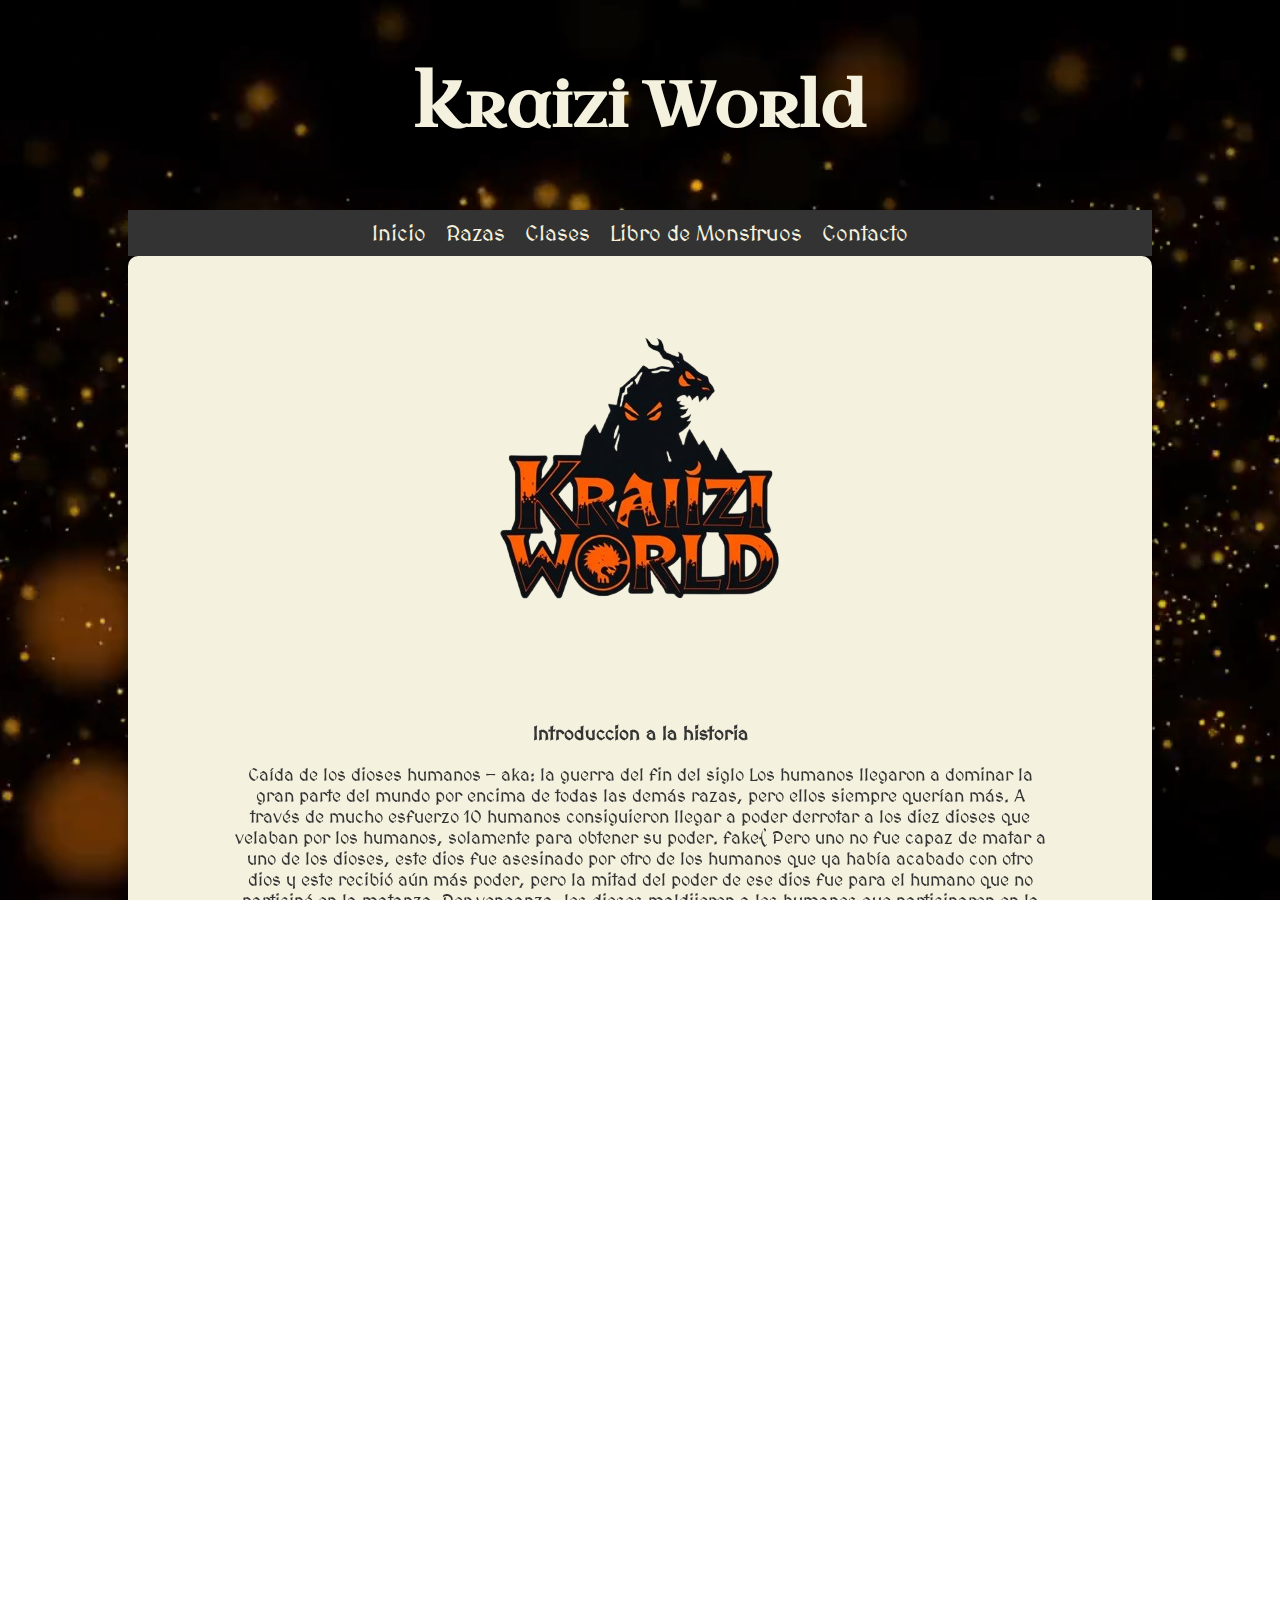
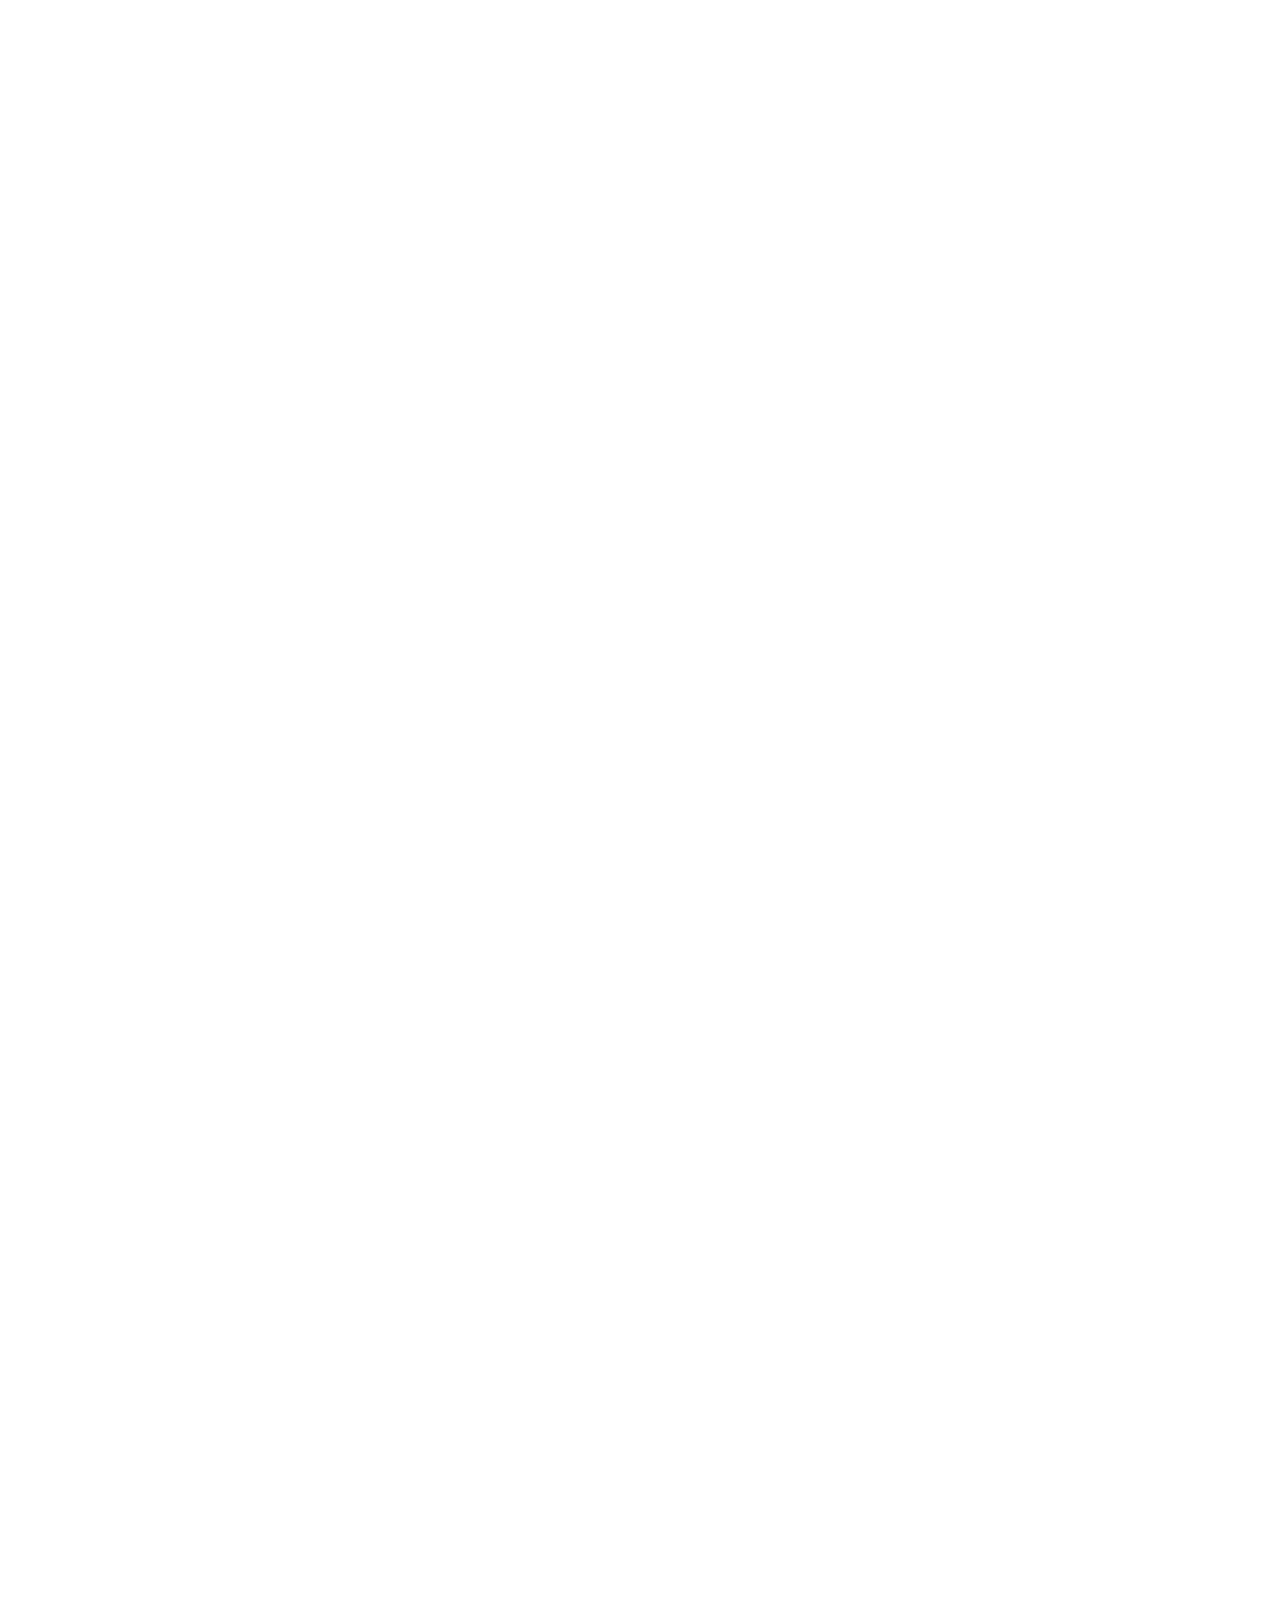
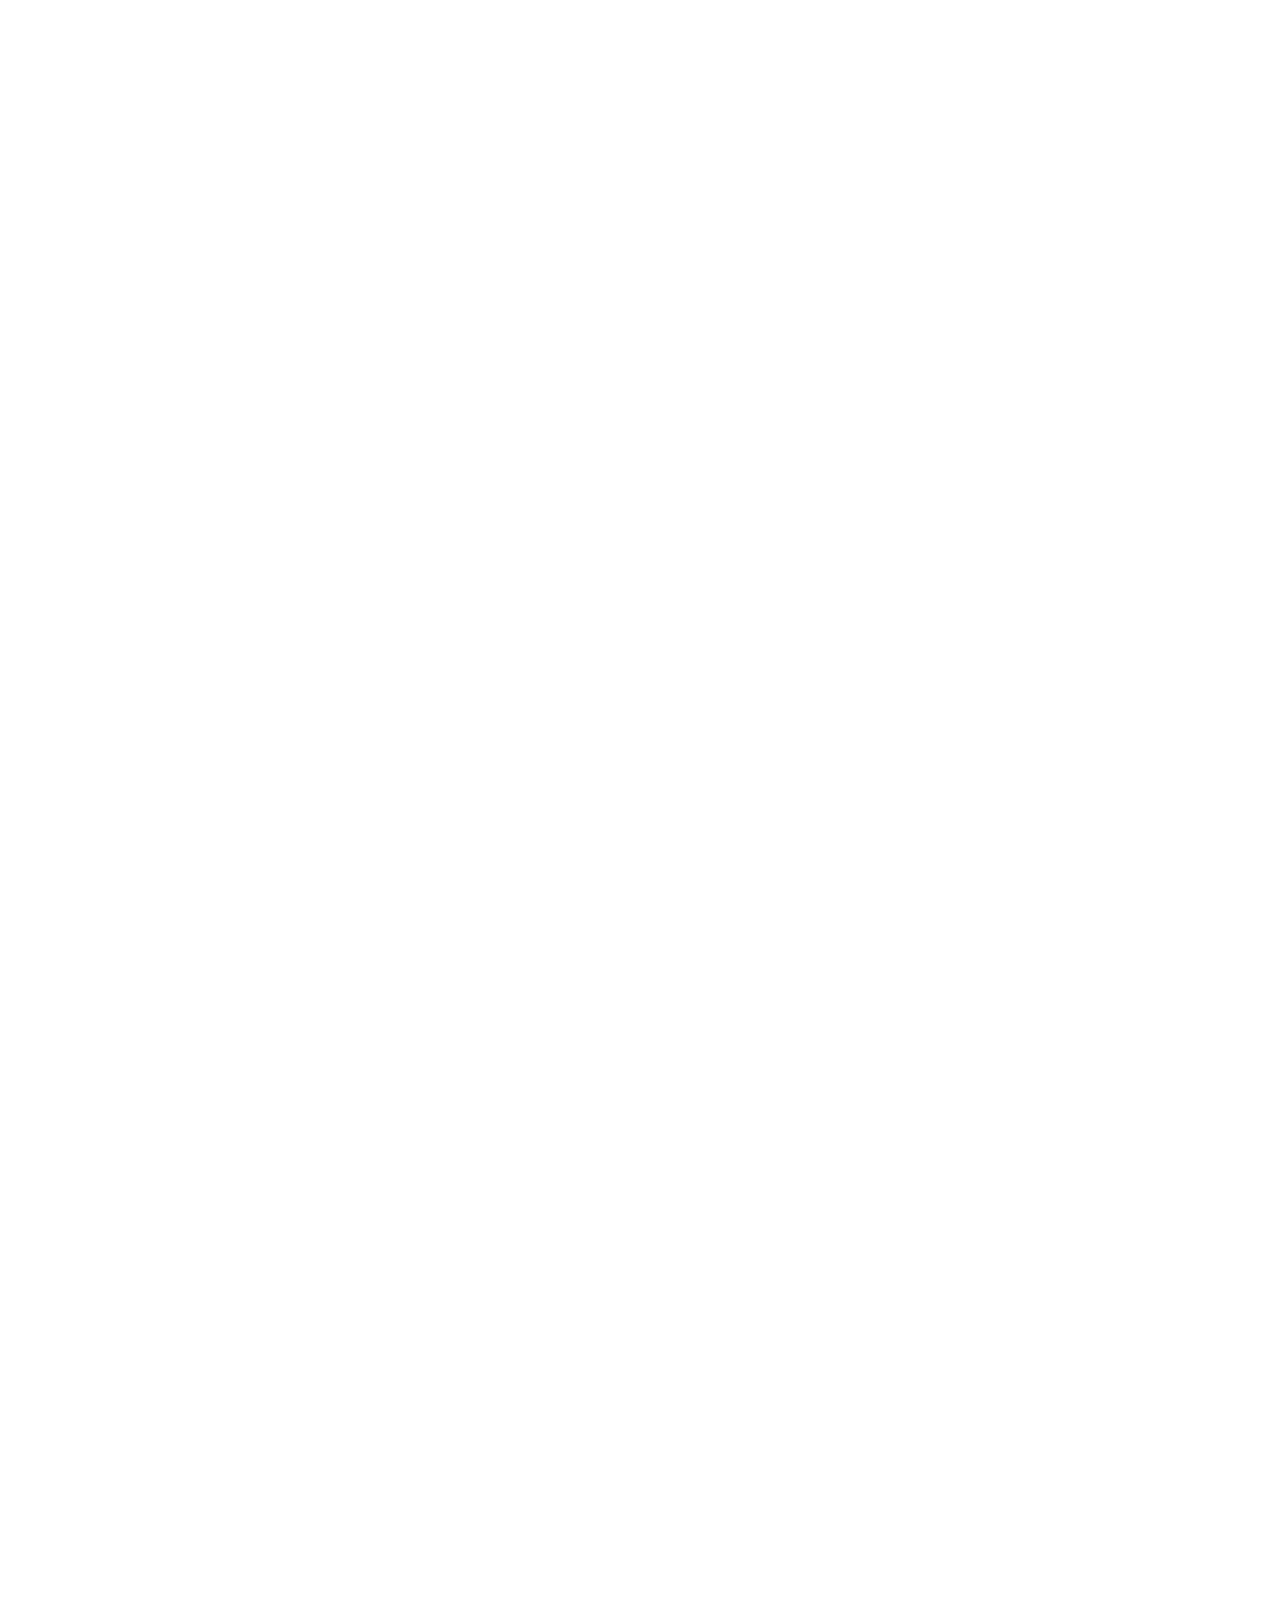
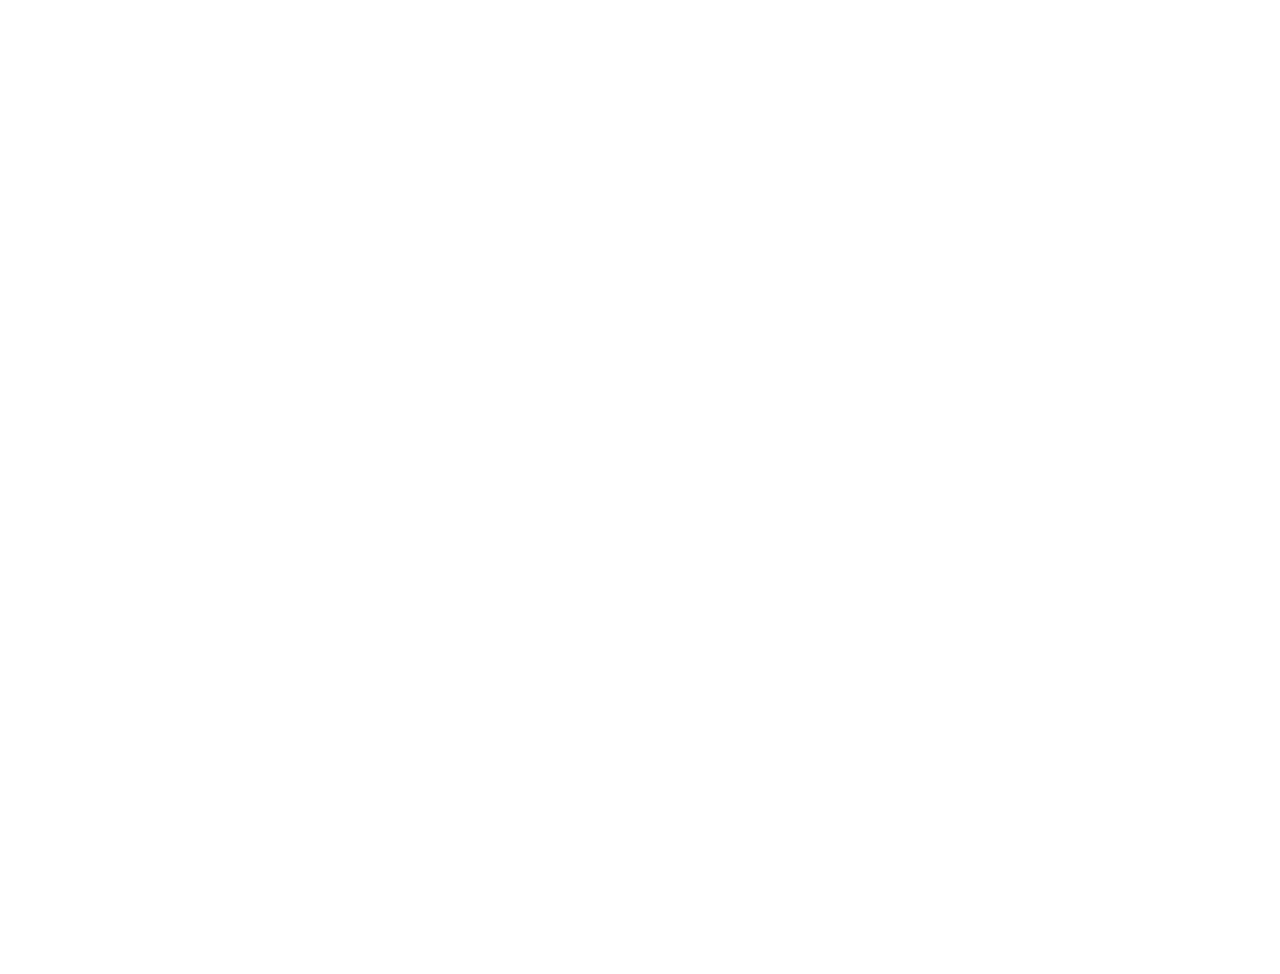
==== index.html @ e6f8fa77 "v1.0" ====
<!DOCTYPE html>
<html lang="es">

<head>
    <meta charset="UTF-8">
    <meta name="viewport" content="width=device-width, initial-scale=1.0">
    <title>Kraizi World</title>
    <link rel="preconnect" href="https://fonts.googleapis.com">
    <link rel="preconnect" href="https://fonts.gstatic.com" crossorigin>
    <link rel="stylesheet" href="styles/styles.css">
    <link rel="icon" type="image/png" href="imagenes/icono_kw.png">
    <link href="https://fonts.googleapis.com/css2?family=MedievalSharp&family=Uncial+Antiqua&display=swap"
        rel="stylesheet">
</head>

<body>
    <header>
        <h1>Kraizi World</h1>
    </header>
    <nav>
        <a href="index.html">Inicio</a>
        <a href="index.html#razas">Razas</a>
        <a href="index.html#clases">Clases</a>
        <a href="monstruos.html"> Libro de Monstruos</a>
        <a href="formulario.html">Contacto</a>
    </nav>

    <video class="background-video" autoplay muted loop>
        <source src="videos/particulas_fondo.mp4" type="video/mp4">
        Tu navegador no soporta este formato de video.
    </video>

    <main>
        <section id="introduccion">
            <img src="imagenes/kw_principal.png" alt="">
            <h3>Introduccion a la historia </h3>
            <p>Caída de los dioses humanos — aka: la guerra del fin del siglo 

                Los humanos llegaron a dominar la gran parte del mundo por encima de todas las demás razas, pero ellos siempre querían más. A través de mucho esfuerzo 10 humanos consiguieron llegar a poder derrotar a los diez dioses que velaban por los humanos, solamente para obtener su poder.
                fake{
                Pero uno no fue capaz de matar a uno de los dioses, este dios fue asesinado por otro de los humanos que ya había acabado con otro dios y este recibió aún más poder, pero la mitad del poder de ese dios fue para el humano que no participó en la matanza.
                Por venganza, los dioses maldijeron a los humanos que participaron en la matanza. Los otros dioses otorgaron la otra parte de su poder a otros seres para vengarse.(los dioses reencarnaron parte de su poder en los héroes)
                
                Desde ese momento los Héroes y los Humanos malditos quedaron destinados a encontrarse y enfrentarse entre sí.
                }
                
                En realidad los humanos llegaron a dominar gran parte del mundo gracias a la ayuda de dioses, y las demás razas para pararlos se les ocurrió debilitar a esos dioses para debilitar a los humanos. Los humanos se acabaron aprovechando de la debilidad de sus dioses para robarles su poder. Pero solo unos pocos fueron los “elegidos”(aprovechados) y la raza humana cayó poco a poco mientras peleaban entre sí por el poder de los antiguos dioses, que se reencarnaba en otro humano cuando el poseedor de este fallece. Así los poderes viajarán de humano en humano buscando a uno digno para volver a alzarse como un nuevo dios.
                
                Y los “héroes” de las otras razas son simplemente seres favorecidos por otros dioses. Por que favorecen a quien lo hacen es un misterio.
                
                
                
                Cuando los humanos gobernaban
                Existían varias academias especiales repartidas por el mundo las cuales se encargaban de formar humanos fuertes tanto física como mágicamente para que los humanos siguieran mejorando como especie. En verdad era para seguir dominando sobre las demás razas y así seguir sintiéndose superiores.</p>
             </section>
        <section id="razas">
            <h2>Razas</h2>
            <p>En Kraizi World, las razas son fundamentales para la historia y la cultura del mundo. Cada una posee
                habilidades únicas que afectan tanto sus interacciones como su relación con la magia, la tecnología y la
                naturaleza. Los Humanos se destacan por su adaptabilidad, los Enanos por su maestría en la minería, y
                los Furriles son conocidos por sus agudos sentidos. Las Ninfas están profundamente conectadas con la
                naturaleza, mientras que los Elfos dominan la magia. Los Demonios son astutos y controlan el caos,
                mientras que los Drakones tienen una gran fuerza y capacidad de volar. Los Gigantes, Medianos, Pocks y
                Krosos aportan sus propias fortalezas, ya sea por su tamaño, habilidades o destrezas tecnológicas.
                La raza que elijas influirá en tu aventura, ya que cada una tiene su propia historia, misterios y
                desafíos que explorar. En Kraizi World, no solo se trata de tus habilidades, sino también de la cultura
                y las leyendas de tu pueblo.</p>
            <img src="imagenes/razas-removebg-preview.png" alt="Razas" class="lugar-imagen">
            <div class="carousel-container">
                <div class="carousel-item">
                    <h3>Humanos</h3>
                    <p>Se adaptan a diversas situaciones.</p>
                    <button class="open-modal" data-modal="modal-humanos">Más info</button>
                </div>
                <div class="carousel-item">
                    <h3>Enanos</h3>
                    <p>Maestros de la artesanía y la minería.</p>
                    <button class="open-modal" data-modal="modal-enanos">Más info</button>
                </div>
                <div class="carousel-item">
                    <h3>Furriles (Mitad Bestia)</h3>
                    <p>Ágiles y con sentidos muy agudos.</p>
                    <button class="open-modal" data-modal="modal-furriles">Más info</button>
                </div>
                <div class="carousel-item">
                    <h3>Ninfas</h3>
                    <p>Seres conectados con la naturaleza y la magia.</p>
                    <button class="open-modal" data-modal="modal-ninfas">Más info</button>
                </div>
                <div class="carousel-item">
                    <h3>Elfos</h3>
                    <p>Elegantes y con una profunda conexión natural.</p>
                    <button class="open-modal" data-modal="modal-elfos">Más info</button>
                </div>
                <div class="carousel-item">
                    <h3>Demonios</h3>
                    <p>Poderosos y astutos, maestros del caos.</p>
                    <button class="open-modal" data-modal="modal-demonios">Más info</button>
                </div>
                <div class="carousel-item">
                    <h3>Drakones</h3>
                    <p>Seres reptilianos con una fuerza formidable.</p>
                    <button class="open-modal" data-modal="modal-drakones">Más info</button>
                </div>
                <div class="carousel-item">
                    <h3>Gigantes</h3>
                    <p>Imponentes y con fuerza sobrehumana.</p>
                    <button class="open-modal" data-modal="modal-gigantes">Más info</button>
                </div>
                <div class="carousel-item">
                    <h3>Medianos</h3>
                    <p>Pequeños pero ingeniosos y ágiles.</p>
                    <button class="open-modal" data-modal="modal-medianos">Más info</button>
                </div>
                <div class="carousel-item">
                    <h3>Pocks (Gnomos)</h3>
                    <p>Inventores curiosos y expertos en tecnología.</p>
                    <button class="open-modal" data-modal="modal-pocks">Más info</button>
                </div>
                <div class="carousel-item">
                    <h3>Krosos (Gente Piedra)</h3>
                    <p>Robustos y resistentes como la roca.</p>
                    <button class="open-modal" data-modal="modal-krosos">Más info</button>
                </div>
            </div>
        </section>

        <section id="lugares-por-descubrir">
            <h2>Lugares por Descubrir</h2>
            <p>En Kraizi World, aún hay muchos rincones por explorar. Desde tierras lejanas hasta ciudades escondidas,
                cada lugar ofrece aventuras únicas, misterios por resolver y secretos por desvelar. ¡Prepárate para
                embarcarte en una travesía inolvidable!</p>

            <div class="lugar-item">
                <div class="lugar-descripcion">
                    <h3>Bosque Encantado</h3>
                    <p>Un vasto bosque lleno de magia, donde los árboles susurran secretos y criaturas místicas rondan a
                        su alrededor. Se dice que los elfos han dejado sus huellas por todo el bosque.</p>
                    <img src="imagenes/fondoz.jpg" alt="Bosque Encantado" class="lugar-imagen">
                </div>
            </div>

            <div class="lugar-item">
                <div class="lugar-descripcion">
                    <h3>Ruinas Antiguas</h3>
                    <p>Un lugar olvidado por los siglos, pero lleno de riquezas y misterios. Las antiguas civilizaciones
                        dejaron sus legados en las ruinas, y muchos aventureros se han perdido en su interior.</p>
                    <img src="imagenes/ruinas_antiguas.jpg" alt="Ruinas Antiguas" class="lugar-imagen">
                </div>
            </div>

            <div class="lugar-item">
                <div class="lugar-descripcion">
                    <h3>Volcán de Fuego Eterno</h3>
                    <p>Un volcán activo cuya lava nunca se apaga. En su interior, se rumorea que habita una criatura
                        ancestral que controla el fuego. ¿Te atreverás a enfrentarte a ella?</p>
                    <img src="imagenes/volcan_fuego.jpg" alt="Volcán de Fuego Eterno" class="lugar-imagen">
                </div>
            </div>
        </section>

        <section id="clases">
            <h2>Clases</h2>
            <p>En Kraizi World, las clases determinan las habilidades y el estilo de combate de los aventureros. Cada
                clase ofrece un enfoque único para enfrentar los desafíos del mundo, y cada una tiene su propio camino
                hacia el poder. Los Guerreros son expertos en el combate cuerpo a cuerpo, utilizando su fuerza bruta
                para abrirse paso. Los Magos controlan los elementos, desatando poderosas hechicerías que pueden cambiar
                el curso de una batalla. Los Arqueros son conocidos por su destreza con el arco y su capacidad para
                atacar desde lejos con precisión mortal. Los Asesinos se mueven en las sombras, utilizando agilidad y
                sigilo para eliminar a sus enemigos sin ser detectados. Los Healers son sanadores por excelencia,
                capaces de restaurar la salud y proteger a sus aliados. Las clases no solo definen tus habilidades en
                combate, sino también tu rol en el mundo, con misiones y eventos que solo pueden ser experimentados por
                ciertos tipos de aventureros. En Kraizi World, la clase que elijas tendrá un impacto profundo en tu
                estilo de juego y tu historia personal.</p>
            <img src="imagenes/clases.jpg" alt="Clases" class="lugar-imagen">
            <div class="carousel-container">
                <div class="carousel-item">
                    <h3>Guerrero</h3>
                    <p>Armados para combate cercano</p>
                    <button class="open-modal" data-modal="modal-guerrero">Más info</button>
                </div>
                <div class="carousel-item">
                    <h3>Pícaro</h3>
                    <p>Maestro del sigilo y el robo</p>
                    <button class="open-modal" data-modal="modal-picaro">Más info</button>
                </div>
                <div class="carousel-item">
                    <h3>Mago Elemental</h3>
                    <p>Controla los elementos </p>
                    <button class="open-modal" data-modal="modal-mago-elemental">Más info</button>
                </div>
                <div class="carousel-item">
                    <h3>Bardo</h3>
                    <p>Usa la música para inspirar y engañar</p>
                    <button class="open-modal" data-modal="modal-bardo">Más info</button>
                </div>
                <div class="carousel-item">
                    <h3>Paladín</h3>
                    <p>Defensor de la luz y la justicia</p>
                    <button class="open-modal" data-modal="modal-paladin">Más info</button>
                </div>
                <div class="carousel-item">
                    <h3>Clérigo</h3>
                    <p>Sanador y protector </p>
                    <button class="open-modal" data-modal="modal-clerigo">Más info</button>
                </div>
                <div class="carousel-item">
                    <h3>Nigromante</h3>
                    <p>Domina la muerte y los muertos</p>
                    <button class="open-modal" data-modal="modal-necromante">Más info</button>
                </div>
            </div>
        </section>
    </main>

    <footer>
        <p>&copy; 2024 Kraizi World. Todos los derechos reservados.</p>
    </footer>

    <div class="modal" id="modal-humanos">
        <div class="modal-content">
            <span class="close">&times;</span>
            <h3 class="modal-content">Humanos</h3>
            <div class="modal-body">
                <img src="imagenes/raza_humano.png" alt="Humano ilustración" class="modal-image">
                <div class="modal-text">
                    <p>Los humanos son la más joven de las razas comunes, con una llegada tardía al mundo y una vida
                        corta en comparación con los enanos, elfos y dragones. Quizás es por su corta vida que han sido
                        rechazados por el resto de razas. O simplemente por que son una raza débil en comparación a las
                        demás. Aunque había humanos buenos, se encontraban también lo peor de los peores, por eso
                        construyeron poderosos imperios basados en la conquista y el comercio. Y las demás razas se
                        juntaron para quitarles el poder que tenían. Aún quedan vestigios de humanos resistentes,
                        quienes se aferran a sus tierras y nuevas ideas para sobrevivir.</p>
                    <p>Dejando aparte su situación, los humanos son físicamente más diversos que cualquiera de las razas
                        comunes. No hay un humano típico. Un individuo puede medir desde 5 pies hasta un poco más de 6
                        pies y pesar desde 125 a 250 libras. Los tonos de piel de los humanos varían desde casi negro a
                        un pálido muy claro, y el color de su pelo va desde el negro hasta el rubio (ondulado, rizado o
                        liso). Los varones pueden llevar barbas o bigotes de todo tipo. Al alcanzar la edad adulta, un
                        humano puede llegar a adaptarse a un estilo de vida nómada o sedentario, dependiendo de su
                        entorno y cultura. Los humanos alcanzan la madurez cerca de los 20, pero por eso mismo ellos se
                        consideran bastantes más bajos para que las demás razas sean “Legales”.</p>
                    <p>Un individuo humano quizás tenga un tatuaje en el brazo, un pendiente en la oreja o una túnica
                        bordada con hilos de oro. Aunque sus tradiciones culturales varían mucho, los humanos que han
                        llegado a conocerse o mezclarse con otras razas han adaptado perfectamente a la vida cotidiana
                        con aquellas otras razas. Quizás es lo que les permite ser tan versátiles. Suelen compartir
                        gustos similares entre ellos, además de aprender rápido de los cambios culturales y sociales.
                    </p>
                    <p>Los humanos que buscan aventuras son los más atrevidos y ambiciosos miembros de una raza de por
                        sí atrevida y ambiciosa. Buscan ganar gloria a los ojos de sus compañeros amasando poder,
                        riquezas y fama.</p>
                </div>
            </div>
        </div>
    </div>

    <div class="modal" id="modal-elfos">
        <div class="modal-content">
            <span class="close">&times;</span>
            <h3 class="modal-content">Elfos</h3>
            <div class="modal-body">
                <img src="imagenes/raza_elfo.png" alt="Humano ilustración" class="modal-image">
                <div class="modal-text">
                    <p>Con su gracia no terrenal y sus rasgos delicados, los elfos resultan perturbadoramente horrorosos
                        para las demás razas. De media son ligeramente más bajos que los medianos. Son más esqueléticos
                        que los humanos, pesando tan sólo entre 30 y 45 kilos. Los varones y las mujeres son
                        aproximadamente de la misma estatura, y las mujeres son sólo marginalmente más pesadas. Los
                        elfos no tienen vello facial, ni vello corporal. Sienten predilección por los ropajes elegantes
                        de colores apagados, y adoran la joyería simple pero preciosa. La piel de los elfos incluye
                        pieles en tonos verdosos, amarillentos y un hasta blanco azulado y ojos pequeños de oro o plata
                        líquidos.
                        Los elfos pueden vivir bastante bien hasta más de 700 años, lo que les da una amplia perspectiva
                        de los sucesos que podrían preocupar más profundamente a las razas de vidas más breves. Son más
                        proclives a mostrar un interés contenido que un verdadero entusiasmo, y son muy curiosos y
                        codiciosos. Tienden a mostrarse distantes e impávidos ante los pequeños acontecimientos. Cuando
                        persiguen un objetivo, ya sea en una misión o al aprender una nueva habilidad o arte, los elfos
                        pueden mostrarse extremadamente centrados.
                        Son lentos a la hora de hacer amigos y enemigos, y más lentos aún para olvidarlos. Responden a
                        los insultos banales con desdén y a los insultos graves con venganza. Como las ramas de un árbol
                        joven, los elfos son flexibles ante el peligro. Confían en la diplomacia y el compromiso para
                        resolver las diferencias antes de que éstas escalen en violencia. Pero no dudan en arrasar a sus
                        enemigos si lo ven necesario.
                        La mayoría de los elfos habitan en grandes ciudades ubicadas en grandes reinos que pertenecen a
                        los elfos, ellos no son ni artesanos ni agricultores ni nada de eso, se mantienen gracias a sus
                        esclavos que hacen todo por ellos.
                        Los elfos no parten de aventuras por el viaje, sino porque tienen algo que hacer ya sean
                        negociaciones, participar en alguna batalla o recuperar su honra. Ya que tienen una vida tan
                        larga, pueden disfrutar de siglos de exploración y descubrimiento, pero no les agrada. Les
                        desagrada el ritmo de la sociedad humana,así que buscan imponer su propio ritmo. Los elfos
                        también disfrutan ejercitando su pericia mágica o ganando un mayor poder mágico, y las batallas
                        en las que participan les permite hacerlo.
                    </p>
                </div>
            </div>
        </div>
    </div>

    <div class="modal" id="modal-elfos">
        <div class="modal-content">
            <span class="close">&times;</span>
            <h3 class="modal-content">Elfos</h3>
            <div class="modal-body">
                <img src="imagenes/raza_enano.jpeg" alt="Humano ilustración" class="modal-image">
                <div class="modal-text">
                    <p>Con su gracia no terrenal y sus rasgos delicados, los elfos resultan perturbadoramente horrorosos
                        para las demás razas. De media son ligeramente más bajos que los medianos. Son más esqueléticos
                        que los humanos, pesando tan sólo entre 30 y 45 kilos. Los varones y las mujeres son
                        aproximadamente de la misma estatura, y las mujeres son sólo marginalmente más pesadas. Los
                        elfos no tienen vello facial, ni vello corporal. Sienten predilección por los ropajes elegantes
                        de colores apagados, y adoran la joyería simple pero preciosa. La piel de los elfos incluye
                        pieles en tonos verdosos, amarillentos y un hasta blanco azulado y ojos pequeños de oro o plata
                        líquidos.
                        Los elfos pueden vivir bastante bien hasta más de 700 años, lo que les da una amplia perspectiva
                        de los sucesos que podrían preocupar más profundamente a las razas de vidas más breves. Son más
                        proclives a mostrar un interés contenido que un verdadero entusiasmo, y son muy curiosos y
                        codiciosos. Tienden a mostrarse distantes e impávidos ante los pequeños acontecimientos. Cuando
                        persiguen un objetivo, ya sea en una misión o al aprender una nueva habilidad o arte, los elfos
                        pueden mostrarse extremadamente centrados.
                        Son lentos a la hora de hacer amigos y enemigos, y más lentos aún para olvidarlos. Responden a
                        los insultos banales con desdén y a los insultos graves con venganza. Como las ramas de un árbol
                        joven, los elfos son flexibles ante el peligro. Confían en la diplomacia y el compromiso para
                        resolver las diferencias antes de que éstas escalen en violencia. Pero no dudan en arrasar a sus
                        enemigos si lo ven necesario.
                        La mayoría de los elfos habitan en grandes ciudades ubicadas en grandes reinos que pertenecen a
                        los elfos, ellos no son ni artesanos ni agricultores ni nada de eso, se mantienen gracias a sus
                        esclavos que hacen todo por ellos.
                        Los elfos no parten de aventuras por el viaje, sino porque tienen algo que hacer ya sean
                        negociaciones, participar en alguna batalla o recuperar su honra. Ya que tienen una vida tan
                        larga, pueden disfrutar de siglos de exploración y descubrimiento, pero no les agrada. Les
                        desagrada el ritmo de la sociedad humana,así que buscan imponer su propio ritmo. Los elfos
                        también disfrutan ejercitando su pericia mágica o ganando un mayor poder mágico, y las batallas
                        en las que participan les permite hacerlo.
                    </p>
                </div>
            </div>
        </div>
    </div>

    <div class="modal" id="modal-enanos">
        <div class="modal-content">
            <span class="close">&times;</span>
            <h3 class="modal-content">Enanos</h3>
            <div class="modal-body">
                <img src="imagenes/raza_enano.jpeg" alt="Humano ilustración" class="modal-image">
                <div class="modal-text">
                    <p>Duros y valientes, los enanos son conocidos como hábiles guerreros, mineros y trabajadores de la
                        piedra y el metal. En este mundo la cosa cambia dado que el metal bueno, el que les gusta
                        trabajar, se obtiene del fondo del mar por lo que suelen vivir en acantilados cerca de playas.
                        Miden menos de un metro y medio, y son tan anchos y compactos que pueden pesar tanto o más que
                        un humano más de tamaño medio. Su coraje y resistencia también igualan fácilmente a cualquiera
                        de las razas más altas.
                        El color de piel de los enanos va desde un marrón oscuro a una tonalidad más pálida con matices
                        rojos, pero las pieles más comunes son de marrón claro o de un intenso bronceado como ciertos
                        tonos de tierra. Su pelo, desgastado y largo pero en estilos simples, suele ser negro, gris o
                        marrón, aunque los enanos más pálidos son frecuentemente pelirrojos. Los enanos masculinos
                        valoran mucho sus barbas y prestan mucha atención a sus cuidados.
                        Los enanos pueden vivir durante más de 400 años, pero maduran al mismo tiempo que los humanos y
                        no son considerados jóvenes hasta que alcanzan los 50 años. De media, viven unos 350 años, por
                        lo que los enanos más ancianos a menudo recuerdan un mundo muy diferente. Esta longevidad les
                        garantiza una perspectiva de la que las razas con menos esperanza de vida como los humanos y los
                        medianos carecen.
                        Respetan las tradiciones de sus clanes, siguiendo su linaje hasta la fundación de sus más
                        antiguas fortalezas en la juventud del mundo, y sin abandonarlas. Parte de esas tradiciones es
                        la devoción a los dioses enanos, quienes defienden los ideales enanos de sus labores
                        industriales, su habilidad en batalla y su devoción por la forja. Los individuos enanos poseen
                        determinación y lealtad, son fieles a su palabra y decisivos en la acción, algunas veces hasta
                        el punto de la terquedad. Muchos enanos tienen un fuerte sentido de la justicia, y tardan en
                        olvidar los males que han sufrido. Un mal hecho a un enano, es un mal hecho a todo su clan, así
                        que lo que empieza como la cacería de un enano en busca de venganza, puede convertirse en la de
                        todo su clan.
                    </p>
                </div>
            </div>
        </div>
    </div>

    <div class="modal" id="modal-furriles">
        <div class="modal-content">
            <span class="close">&times;</span>
            <h3 class="modal-content">Furriles</h3>
            <div class="modal-body">
                <img src="imagenes/raza_furril.png" alt="Humano ilustración" class="modal-image">
                <div class="modal-text">
                    <p> Semi-Bestias, hombres bestia, animales inteligentes, animañas, cuadrúpedo a dos patas,
                        bestias-semi, gente peluda, furros, mascotas agrandadas, etc. Estos seres reciben muchos nombres
                        pero en este mundo se conocen como Furriles principalmente. Un Furril es un animal antropomorfo,
                        osea que tiene cualidades humanas. Hay tantos tipos de Furriles como animales existen, solo que
                        unos son más comunes que otros.
                        La sociedad de los Furriles se divide en los que son de pura raza y los mestizos y dentro de
                        cada uno de ellos se vuelven a dividir en carnívoros y herbívoros. Pero esta brecha entre
                        carnívoros y herbívoros es mucho más notoria entre los de pura raza que entre los mestizos. Los
                        pueblos y ciudades que gobiernan no distan mucho de la típica sociedad humana medieval. Los
                        Furriles de pura raza se les considera más nobles y por tanto no hacen trabajo físico, a menos
                        que quieran, eso es cosa de los mestizos.
                        Aun teniendo sus propios dioses es raro ver a algún Furril interesarse por ellos o en la
                        iglesia, a casi todos les gustaría ser guerreros pero no todos pueden por ser débiles. Por eso
                        muchos nobles aunque no lo necesiten, se hacen guerreros o aventureros .
                        Por las ciudades y pueblos no es raro ver a muchos animales normales por las calles o en las
                        casas como “mascotas”, tampoco es raro ver humanos haciendo de esclavos de los Furriles de pura
                        raza.
                        Los Furriles pueden vivir bastante más que los animales comunes, siendo el triple o cuádruple de
                        tiempo. Lo que les da una amplia perspectiva de la vida de sus compañeros menos inteligentes de
                        vidas más breves. Son más proclives a mostrar interés que entusiasmo, y es más probable que sean
                        curiosos que codiciosos.
                        Cuando persiguen un objetivo, ya sea ir de aventuras, en una misión o al aprender una nueva
                        habilidad o arte, los Furriles pueden mostrarse centrados e incansables. Son rápidos a la hora
                        de hacer amigos y enemigos, pero más lentos aún para olvidarlos.
                        Responden a los insultos banales con desdén y a los insultos graves con venganza. No son nada
                        flexibles ante el peligro, sus soluciones suelen ser violentas. Su contacto con los extranjeros
                        es normalmente limitado, aunque unos cuantos Furriles se ganan la vida comerciando objetos
                        artesanales a cambio de metales preciosos.
                        Los Furriles parten de aventuras por su ansía viajera , les desagradaba el ritmo de la sociedad
                        humana, aunque la suya es bastante parecida, ninguno te admitirá que se parezcan, así que buscan
                        profesiones que les permitan viajar libremente e imponer su
                    </p>
                </div>
            </div>
        </div>
    </div>

    <div class="modal" id="modal-ninfas">
        <div class="modal-content">
            <span class="close">&times;</span>
            <h3 class="modal-content">Ninfas</h3>
            <div class="modal-body">
                <img src="imagenes/raza_ninfa.png" alt="Humano ilustración" class="modal-image">
                <div class="modal-text">
                    <p>Dríades, Ondinas, Napeas, Lampades, Nefeles y Asterias
                        <br>
                        Raza muy centrada en la magia y la preservación del hábitat donde viven. A pesar de la común
                        creencia de que las Ninfas son solo mujeres no es verdad, también hay hombres aunque no se dejen
                        ver mucho y la mayoría tienen rasgos bastante femeninos.
                        Cultura e historia de las ninfas aún por definir.
                    </p>
                </div>
            </div>
        </div>
    </div>

    <div class="modal" id="modal-demonios">
        <div class="modal-content">
            <span class="close">&times;</span>
            <h3 class="modal-content">Demonios</h3>
            <div class="modal-body">
                <img src="imagenes/raza_demonio.png" alt="Humano ilustración" class="modal-image">
                <div class="modal-text">
                    <p>Los demonios derivan de linajes humanos y en el sentido más amplio posible, la mayoría aún
                        parecen humanos. Sin embargo, su herencia infernal ha dejado una clara huella en su apariencia.
                        Los demonios poseen grandes rasgos que marcan su linaje, algunos tienen cuernos que toman
                        cualquier variedad de formas, otros tienen colas, fuego por alguna parte del cuerpo, tentáculos,
                        articulaciones de más o de menos, etc. La mayoria tienen dientes caninos afiladamente
                        puntiagudos, y sus ojos son de colores sólidos (negro, rojo, blanco, plateado o dorado) sin
                        pupila o esclerótica. Sus tonos de piel cubren el rango completo de todos los colores
                        existentes.
                        Los demonios viven bajo tierra, en su mayoría en ciudades o pueblos grandes dentro de grandes
                        cuevas, en donde crecen para convertirse en soldados o trabajadores del Rey demonio. En
                        ocasiones viven entre otras minorías en enclaves en los que son tratados con más respeto.
                        No confían rápidamente en cualquiera que no sea un demonio y a veces tampoco de otros demonios,
                        pero cuando los compañeros de un demonio demuestran que confían en él o ella, el demonio aprende
                        a extender la misma confianza en ellos. Y una vez un demonio otorga su lealtad a alguien, el
                        demonio será un amigo firme de por vida.
                        La gente tiende a ser paranoica con los demonios, asumiendo que su linaje infernal ha dejado
                        huella en su personalidad y moralidad, no solo en su apariencia. Los tenderos no quitan ojo de
                        sus pertenencias cuando los demonios entran en sus establecimientos, la guardia de las ciudades,
                        que dejan entrar a demonios, podría seguir a un demonio durante un buen rato, y los charlatanes
                        culpan a los demonios de los sucesos extraños. La realidad, sin embargo, es que el linaje
                        demonio no afecta su personalidad en ningún grado. Años de tratar con la desconfianza han dejado
                        su marca en muchos demonios, estos responden de diferentes maneras. Algunos escogen avivar el
                        estereotipo malvado, pero otros son virtuosos. Algunos simplemente están muy atentos a cómo la
                        gente responde ante ellos. Tras soportar esta desconfianza durante toda su juventud, un demonio
                        a menudo desarrolla la habilidad de vencer los prejuicios a través del encanto o la
                        intimidación.
                    </p>
                </div>
            </div>
        </div>
    </div>

    <div class="modal" id="modal-drakones">
        <div class="modal-content">
            <span class="close">&times;</span>
            <h3 class="modal-content">Drakones</h3>
            <div class="modal-body">
                <img src="imagenes/raza_drakon.png" alt="Humano ilustración" class="modal-image">
                <div class="modal-text">
                    <p>Los drakones se parecen mucho a los dragones, pero estos permanecen erectos en forma humanoide y
                        carecen de alas o cola. El primer drakon tenía escamas de vibrantes tonos del color de su
                        pariente dragón, pero generaciones de mezcla han creado una amalgama de colores, que también
                        representa el color del humo, fuego o líquido que son capaces de exhalar por la boca. Son altos
                        y su constitución es fuerte, a menudo cerca de los 6 pies y medio y pesando 300 libras o más.
                        Sus manos y pies son fuertes, parecidas a garras con tres dedos y un pulgar en cada una. La
                        sangre de un tipo particular de dragón corre fuertemente a través de algunos clanes de drakones.
                        Estos drakones a menudo presumen de escamas de un color más cercano al de su dragón ancestro:
                        Azul, rojo, verde, blanco, negro, oro, plata, bronce, latón, o cobre.
                        Para cualquier drakon, el clan es más importante que la vida misma. Los drakones le deben
                        devoción y respeto a su clan por encima de cualquier cosa, incluso de los dioses. La conducta de
                        cada drakon refleja el honor de su clan y traer el deshonor al clan puede llevar a la expulsión
                        y el exilio. Cada drakon conoce su posición y sus obligaciones para con el clan y el honor exige
                        mantener los lazos con esa posición. Un camino continuo de auto-mejora refleja la
                        autosuficiencia de la raza entera. Los drakones valoran la habilidad y la excelencia en todo su
                        entorno. Odian fallar, y realizan esfuerzos extremos antes de darse por vencidos en algo. Un
                        drakon tiene como meta en la vida el dominio de una habilidad particular. Los miembros de otras
                        razas que compartan esa misma dedicación, encontrarán fácil ganarse el respeto de un drakon.
                        Aunque todos los drakones se esfuerzan para ser autosuficientes, reconocen que a veces la ayuda
                        es necesaria en situaciones difíciles. Pero el mejor recurso para esa ayuda es el clan, y cuando
                        el clan necesita ayuda, se gira hacia otro clan drakon antes que buscar ayuda de otras razas o
                        incluso de los dioses.
                    </p>
                </div>
            </div>
        </div>
    </div>

    <div class="modal" id="modal-gigantes">
        <div class="modal-content">
            <span class="close">&times;</span>
            <h3 class="modal-content">Gigantes</h3>
            <div class="modal-body">
                <img src="imagenes/raza_gigante.png" alt="Humano ilustración" class="modal-image">
                <div class="modal-text">
                    <p> Cuerpos grandes, robustos y fuertes. Los gigantes son una raza curtida en batalla, normalmente
                        con muchas cicatrices, que representan sus victorias, las cuales lucen con orgullo y como
                        símbolos de belleza. Su piel es de pigmentación grisácea, su pelo suele ser largo, y de tonos
                        vivos, y su ropa escasa para poder mostrar sus músculos.
                        Todos los que son guerreros, o se consideran como tal, llevan máscaras todo el tiempo como
                        símbolo de estar siempre preparado para la batalla. Sus máscaras varían según sus gustos y
                        ninguno tiene una igual, pero los que son de la misma familia suelen tener una parecida para que
                        se reconozcan sus proezas a su familia.
                        Lo más frecuente es que los gigantes vivan entre otros pueblos junto a más razas, pero sí
                        existen pueblos de solo gigantes. Muchos tienen a los gigantes como una raza violenta pero no lo
                        son como tal, simplemente les gusta pelear y resuelven así sus disputas si no se pueden hablar o
                        les resulta complicado hablarlo.
                        Aunque no son la raza más inteligente, son más que capaces de mantenerse ellos solos. Cuando se
                        asientan en un lugar es difícil echarlos, ya asentados trabajan lo mínimo para sobrevivir y
                        duermen mucho. Si es invierno y tienen comida suficiente se reproducen como conejos, Los niños
                        crecen rápido y se vuelven adultos en 10 años, teniendo edad para acudir a la batalla a los 7.
                        No se sabe bien cuánto son capaces de vivir, dado que no se sabe de ninguno que se haya muerto
                        de viejo.
                    </p>
                </div>
            </div>
        </div>
    </div>

    <div class="modal" id="modal-pocks">
        <div class="modal-content">
            <span class="close">&times;</span>
            <h3 class="modal-content">Pocks</h3>
            <div class="modal-body">
                <img src="imagenes/raza_pock.png" alt="Humano ilustración" class="modal-image">
                <div class="modal-text">
                    <p> La energía y entusiasmo de un pock por la vida brilla a través de cada pulgada de su pequeño
                        cuerpo. Sus caras bronceadas o marrones están normalmente adornadas con amplias sonrisas (bajo
                        sus prodigiosas narices), y sus ojos brillantes relucen con excitación. Sus cabellos claros
                        tienen la tendencia a proyectarse en todas direcciones, como si expresaran el interés insaciable
                        del gnomo sobre todo a su alrededor. La personalidad de un gnomo se ve muy reflejada en su
                        apariencia. La barba de un gnomo varón, en contraste con su pelo alborotado, está cortada
                        cuidadosamente pero a menudo arreglada con curiosas bifurcaciones o aseadas puntas. La ropa de
                        un gnomo, aunque normalmente confeccionada con modestos tonos terrosos, está elaboradamente
                        decorada con bordados, repujados o joyas resplandecientes.
                        Por lo que respecta a los gnomos, estar vivos es una cosa maravillosa, y exprimen cada gramo de
                        disfrute de sus tres a cinco siglos de vida. Los humanos pueden pensar en aburrirse en el
                        transcurso de una vida tan larga, pero los gnomos parecen preocuparse porque incluso todo ese
                        tiempo no es suficiente para las cosas que quieren hacer y ver. Los gnomos hablan como si no
                        pudiesen sacar los pensamientos de sus cabezas lo suficientemente rápido. Incluso cuando ofrecen
                        ideas y opiniones de una gran variedad de temas, pueden llegar a escuchar atentamente a los
                        demás, añadiendo las exclamaciones apropiadas de sorpresa y apreciaciones durante todo el rato.
                        Aunque los gnomos aman los chistes de todo tipo, particularmente los juegos de palabras y las
                        inocentadas, pueden dedicarse a las tareas más serias que se propongan. Muchos gnomos son
                        talentosos ingenieros, alquimistas, hojalateros e inventores. Están dispuestos a cometer errores
                        y a reírse de sí mismos en el proceso de perfeccionar lo que están haciendo, tomando riesgos
                        audaces (en ocasiones temerarios) y fantaseando mucho.
                        Los gnomos hacen sus hogares en tierras boscosas y con colinas. Viven bajo tierra pero toman más
                        aire fresco que los enanos caverneros, disfrutando del mundo natural y vivo de la superficie
                        siempre que pueden. Sus casas están bien ocultas tanto con construcciones ingeniosas como con
                        ilusiones sencillas. Los visitantes que son bienvenidos son rápidamente acomodados en las
                        luminosas y cálidas madrigueras. Aquellos que no son bienvenidos es raro que las encuentren,
                        para empezar. Los gnomos que se asientan en tierras de otras razas son a menudo lapidarios,
                        ingenieros, eruditos u hojalateros. Algunas familias de otras razas contratan a tutores gnomos,
                        garantizando que sus alumnos disfruten de una mezcla de aprendizaje serio y diversión
                        entusiasta. Un gnomo podría enseñar a varias generaciones de una misma familia humana durante el
                        curso de su larga vida.
                        Es raro para un pock ser hostil o malicioso a no ser que haya sufrido un gran agravio. Los
                        gnomos saben que la mayoría de las razas no comparten su sentido del humor, pero disfrutan de la
                        compañía de cualquiera tanto como disfrutan todo lo demás que ellos hacen
                    </p>
                </div>
            </div>
        </div>
    </div>

    <div class="modal" id="modal-medianos">
        <div class="modal-content">
            <span class="close">&times;</span>
            <h3 class="modal-content">Medianos</h3>
            <div class="modal-body">
                <img src="imagenes/raza_mediano.png" alt="Humano ilustración" class="modal-image">
                <div class="modal-text">
                    <p> Los medianos sobreviven en un mundo lleno de criaturas más grandes evitando ser detectados o, si
                        eso no es posible, evitando los problemas. Parecen relativamente inofensivos y por ello han
                        conseguido sobrevivir durante siglos en las sombras de los imperios y al margen de las guerras y
                        conflictos políticos. Los medianos tienden a ser rechonchos. La piel de los medianos va desde la
                        tez morena a la pálida con tonos sonrosados, y su pelo normalmente es castaño o castaño claro y
                        ondulado. Los hombres a menudo llevan largas patillas, pero es raro que lleven barba, y más aún
                        que lleven bigote. Les gusta vestir ropas simples, prácticas y cómodas, mejor si son de colores
                        brillantes. La funcionalidad de los medianos se extiende más allá de sus ropas. Se contentan con
                        necesidades básicas y placeres muy simples, y no suelen pecar de ostentación. Incluso el más
                        rico de los medianos mantiene sus tesoros bajo llave en una bodega en lugar de mostrarlos a la
                        vista de todos. Los medianos tienen un don para encontrar la solución más sencilla a un
                        problema, y tienen muy poca paciencia debatir la toma de decisiones.
                        Los medianos son una gente afable y alegre. Aprecian las bondades de la familia y la amistad
                        tanto como las comodidades y el calor del hogar, albergando muy pocos sueños de oro o gloria.
                        Incluso los aventureros medianos normalmente se aventuran al exterior por razones de comunidad,
                        amistad, ganas de viajar o simple curiosidad. Les encanta descubrir cosas nuevas, incluso las
                        más simples, algo como una comida exótica o un nuevo estilo de vestimenta. Son generosos, y no
                        tendrán ningún problema en compartir sus bienes incluso en tiempos difíciles.
                        Los medianos son expertos en encajar en comunidades humanas, enanas o furriles, consiguiendo que
                        los valoren y que sean bienvenidos. La combinación de su sigilo innato y su naturaleza modesta
                        ayuda a los medianos a evitar cualquier atención no deseada. Los medianos trabajan fácilmente
                        con otros, y son fieles a sus amigos, sean medianos o no. Pueden mostrar una ferocidad
                        excepcional cuando su comunidad, familiares o amigos están en peligro.
                        Muy raramente construyen reinos por su cuenta ni acaparan más tierras de las que necesitan sus
                        pequeños poblados. Por regla general no reconocen ningún tipo de nobleza o realeza mediana, en
                        lugar de ello, buscan el consejo de las familias más antiguas para guiarlos. Las familias
                        conservan sus tradiciones a pesar del alzamiento y la caída de los imperios. Muchos medianos
                        viven entre otras razas donde el trabajo duro y su lealtad les ofrecen abundantes recompensas y
                        comodidades. Algunas comunidades de medianos viajan como medio de vida, conduciendo vagones o
                        guiando barcazas de un lugar a otro sin mantener un hogar permanente.
                    </p>
                </div>
            </div>
        </div>
    </div>

    <div class="modal" id="modal-krosos">
        <div class="modal-content">
            <span class="close">&times;</span>
            <h3 class="modal-content">Gigantes</h3>
            <div class="modal-body">
                <img src="imagenes/raza_kroso.jpg" alt="Humano ilustración" class="modal-image">
                <div class="modal-text">
                    <p> Los krosos son seres humanoides hechos de piedras de diferentes tipos, según las piedras de las
                        que están hechos rigen su estatus social. Los krosos son tranquilos hasta que se les molesta,
                        son bastante territoriales y es raro ver que alguno deje su aldea, en algunas ocasiones se
                        conoce krosos que dejan su aldea para ver e investigar la arquitectura de otros sitios. Les
                        encanta la arquitectura y construir esculturas, muchos nobles elfos intentan contratar a krosos
                        para que le construyan una casa y así fardar de ello.
                        Los krosos nacen de forma diferente a el resto de las razas, estos no nacen de una pareja, cada
                        cierto tiempo varios krosos se reúnen junto a piedras preciosas y les trasmiten la energía que
                        han estado acumulando durante meses. Los meses anteriores a esto suelen no realizar mucha
                        actividad física, para que la energía que acumulan no se libere y la gema a la cual imbuyen su
                        energía, que será el corazón del futuro kroso, tenga suficiente energía y el niño kroso crezca
                        bien. Muchos krosos que salen de su aldea no vuelven porque cazadores los persiguen hasta
                        matarlos para vender sus corazones.
                    </p>
                </div>
            </div>
        </div>
    </div>

    <div class="modal" id="modal-guerrero">
        <div class="modal-content">
            <span class="close">&times;</span>
            <h3 class="modal-content">Guerrero</h3>
            <div class="modal-body">
                <img src="imagenes/clase_guerrero.jpg" alt="Humano ilustración" class="modal-image">
                <div class="modal-text">
                    <p>Todos los guerreros comparten un dominio magistral de las armas y armaduras, y un exhaustivo
                        conocimiento de las habilidades del combate. Además, están muy relacionados con la muerte, tanto
                        repartiéndola como mirándola fijamente, desafiantes.</p>
                    <p><strong>Equipo:</strong> Además del que obtengas por tu trasfondo, empiezas con el siguiente
                        equipo:</p>
                    <ul>
                        <li>(a) una cota de malla o (b) una armadura de cuero, un arco largo y 20 flechas;</li>
                        <li>(a) un arma marcial y un escudo o (b) dos armas marciales;</li>
                        <li>(a) una ballesta ligera y 20 virotes o (b) dos hachas de mano;</li>
                        <li>(a) un paquete de explorador de mazmorras o (b) un paquete de explorador.</li>
                    </ul>
                    <p><strong>Origen:</strong> Reglas básicas</p>
                    <p><strong>Puntos de Golpe:</strong> d10</p>
                    <p><strong>Requisitos para multiclase:</strong> Fuerza 13 o Destreza 13</p>
                </div>
            </div>
        </div>
    </div>

    <div class="modal" id="modal-picaro">
        <div class="modal-content">
            <span class="close">&times;</span>
            <h3 class="modal-content">Pícaro</h3>
            <div class="modal-body">
                <img src="imagenes/clase_picaro.jpg" alt="Humano ilustración" class="modal-image">
                <div class="modal-text">
                    <p>Los pícaros se especializan en el sigilo, el robo y la astucia. Son expertos en desactivar
                        trampas y encontrar caminos ocultos, usando su agilidad y rapidez para sortear a sus enemigos
                        sin ser detectados.</p>
                    <p><strong>Equipo:</strong> Además del que obtengas por tu trasfondo, empiezas con el siguiente
                        equipo:</p>
                    <ul>
                        <li>(a) una capa de ladrón o (b) una capucha, una daga y 20 piezas de oro;</li>
                        <li>(a) una ballesta ligera y 20 virotes o (b) una espada corta;</li>
                        <li>(a) un paquete de explorador o (b) un paquete de ladrón.</li>
                    </ul>
                    <p><strong>Origen:</strong> Reglas básicas</p>
                    <p><strong>Puntos de Golpe:</strong> d6</p>
                    <p><strong>Requisitos para multiclase:</strong> Destreza 13</p>
                </div>
            </div>
        </div>
    </div>

    <div class="modal" id="modal-mago-elemental">
        <div class="modal-content">
            <span class="close">&times;</span>
            <h3 class="modal-content">Mago Elemental</h3>
            <div class="modal-body">
                <img src="imagenes/clase_mago.jpg" alt="Humano ilustración" class="modal-image">
                <div class="modal-text">
                    <p>El Mago Elemental controla los elementos de la naturaleza: fuego, agua, aire y tierra. Su magia
                        es devastadora, capaz de alterar el entorno y crear cataclismos que arrasan con sus enemigos.
                    </p>
                    <p><strong>Equipo:</strong> Además del que obtengas por tu trasfondo, empiezas con el siguiente
                        equipo:</p>
                    <ul>
                        <li>(a) un bastón o (b) una varita mágica, un libro de hechizos;</li>
                        <li>(a) una capa de mago o (b) un sombrero de hechicero, una bolsa de componentes mágicos;</li>
                        <li>(a) un paquete de explorador o (b) un paquete de mago.</li>
                    </ul>
                    <p><strong>Origen:</strong> Reglas básicas</p>
                    <p><strong>Puntos de Golpe:</strong> d6</p>
                    <p><strong>Requisitos para multiclase:</strong> Inteligencia 13</p>
                </div>
            </div>
        </div>
    </div>

    <div class="modal" id="modal-bardo">
        <div class="modal-content">
            <span class="close">&times;</span>
            <h3 class="modal-content">Bardo</h3>
            <div class="modal-body">
                <img src="imagenes/clase_bardo.jpg" alt="Humano ilustración" class="modal-image">
                <div class="modal-text">
                    <p>Los bardos son maestros del entretenimiento, pero también expertos en manipular emociones y
                        alterar la realidad a través de la música. Pueden curar heridas o inspirar a sus aliados con sus
                        melodías.</p>
                    <p><strong>Equipo:</strong> Además del que obtengas por tu trasfondo, empiezas con el siguiente
                        equipo:</p>
                    <ul>
                        <li>(a) una lira o (b) un laúd, un libro de canciones;</li>
                        <li>(a) una espada corta o (b) una daga, un paquete de explorador;</li>
                        <li>(a) una capa de bardo o (b) un sombrero de magia.</li>
                    </ul>
                    <p><strong>Origen:</strong> Reglas básicas</p>
                    <p><strong>Puntos de Golpe:</strong> d8</p>
                    <p><strong>Requisitos para multiclase:</strong> Carisma 13</p>
                </div>
            </div>
        </div>
    </div>

    <div class="modal" id="modal-paladin">
        <div class="modal-content">
            <span class="close">&times;</span>
            <h3 class="modal-content">Paladín</h3>
            <div class="modal-body">
                <img src="imagenes/clase_paladin.jpg" alt="Humano ilustración" class="modal-image">
                <div class="modal-text">
                    <p>Los paladines son campeones de la justicia, la luz y la virtud. Defienden a los inocentes, luchan
                        contra las fuerzas oscuras y siempre siguen un código moral rígido. Su fe es su mayor poder.</p>
                    <p><strong>Equipo:</strong> Además del que obtengas por tu trasfondo, empiezas con el siguiente
                        equipo:</p>
                    <ul>
                        <li>(a) una espada larga y un escudo o (b) una maza y una armadura pesada;</li>
                        <li>(a) una ballesta ligera y 20 virotes o (b) una lanza;</li>
                        <li>(a) un paquete de explorador o (b) un paquete de paladín.</li>
                    </ul>
                    <p><strong>Origen:</strong> Reglas básicas</p>
                    <p><strong>Puntos de Golpe:</strong> d10</p>
                    <p><strong>Requisitos para multiclase:</strong> Fuerza 13 o Carisma 13</p>
                </div>
            </div>
        </div>
    </div>

    <div class="modal" id="modal-clerigo">
        <div class="modal-content">
            <span class="close">&times;</span>
            <h3 class="modal-content">Clérigo</h3>
            <div class="modal-body">
                <img src="imagenes/clase_clerigo.jpg" alt="Humano ilustración" class="modal-image">
                <div class="modal-text">
                    <p>Los clérigos son servidores de las deidades, capaces de sanar, proteger y expulsar a los
                        no-muertos. Sus poderes son divinos, otorgados por la fe y la devoción a su dios o diosa.</p>
                    <p><strong>Equipo:</strong> Además del que obtengas por tu trasfondo, empiezas con el siguiente
                        equipo:</p>
                    <ul>
                        <li>(a) un martillo de guerra y un escudo o (b) un mazo y una túnica de clérigo;</li>
                        <li>(a) un libro de oraciones o (b) una bolsa de componentes mágicos;</li>
                        <li>(a) un paquete de explorador o (b) un paquete de clérigo.</li>
                    </ul>
                    <p><strong>Origen:</strong> Reglas básicas</p>
                    <p><strong>Puntos de Golpe:</strong> d8</p>
                    <p><strong>Requisitos para multiclase:</strong> Sabiduría 13</p>
                </div>
            </div>
        </div>
    </div>

    <div class="modal" id="modal-necromante">
        <div class="modal-content">
            <span class="close">&times;</span>
            <h3 class="modal-content">Nigromante</h3>
            <div class="modal-body">
                <img src="imagenes/clase_nigromante.jpg" alt="Humano ilustración" class="modal-image">
                <div class="modal-text">
                    <p>Los nigromantes dominan las artes oscuras, manipulando la muerte y los muertos para lograr sus
                        fines. Pueden invocar esqueletos, zombies y espectros para que los sirvan, e incluso robar la
                        vida de sus enemigos.</p>
                    <p><strong>Equipo:</strong> Además del que obtengas por tu trasfondo, empiezas con el siguiente
                        equipo:</p>
                    <ul>
                        <li>(a) un bastón de poder o (b) una daga ritual, un libro de sombras;</li>
                        <li>(a) una capa de nigromante o (b) una máscara de los muertos;</li>
                        <li>(a) un paquete de explorador o (b) un paquete de necromancia.</li>
                    </ul>
                    <p><strong>Origen:</strong> Reglas básicas</p>
                    <p><strong>Puntos de Golpe:</strong> d6</p>
                    <p><strong>Requisitos para multiclase:</strong> Inteligencia 13</p>
                </div>
            </div>
        </div>
    </div>
    <script src="scripts/modal.js"></script>
</body>

</html>
---- styles/styles.css ----
/*Paleta de colores y variables de texto*/
:root {
    --naranja: #E07A5F;
    --naranja-oscuro: #c99621;
    --blanco: #F4F1DE;
    --gris: #81B29A;
    --negro: #333333;
    --hover-color: #F2CC8F;
    --nav: #e7f5e9;
    --transparente: rgba(0, 0, 0, 0);
    --fuente-principal: 'Uncial Antiqua', system-ui;
    --fuente-secundaria: 'MedievalSharp', sans-serif;
    --tamano-fuente: 1rem;
    --espacio-formulario: 15px;
    --tamano-boton: 1rem;
    --radio-checkbox-size: 20px;
}

/* Reset General */
body,
html {
    margin: 0;
    padding: 0;
    height: 100%;
    width: 100%;
    overflow-x: hidden;
    font-family: var(--fuente-secundaria), sans-serif;
}

/* Estilo de Cabecera */
header {
    color: var(--blanco);
    padding: 20px 10px;
    text-align: center;
    font-size: 2rem;
    font-family: var(--fuente-principal);
    background: var(--transparente);
}

/* Navegación */
nav {
    display: flex;
    justify-content: center;
    gap: 20px;
    font-size: large;
    background: var(--negro);
    padding: 10px 0;
    margin: 0 auto;
    width: 80%;
    position: sticky;
    top: 0;
    z-index: 10;
    flex-wrap: wrap;
}

nav a {
    color: var(--blanco);
    text-decoration: none;
    font-size: 1.2em;
}

nav a:hover {
    text-decoration: underline;
    color: var(--hover-color);
}

/* Fondo de Video */
video.background-video {
    position: fixed;
    top: 0;
    left: 0;
    width: 100vw;
    height: 100vh;
    object-fit: cover;
    z-index: -1;
}

/* Estilo del contenido principal */
main {
    position: relative;
    text-align: center;
    z-index: 1;
    background: var(--blanco);
    color: var(--negro);
    box-shadow: 0 4px 8px rgba(0, 0, 0, 0.1);
    border-radius: 10px;
    padding: 10px 0px;
    margin: 0 auto;
    width: 80%;
}

/*Estilo personalizado para el encabezado de secciones*/
section h2 {
    font-family: "Uncial Antiqua", system-ui;
    text-align: center;
    font-size: 2em;
    margin-bottom: 20px;
    background: var(--naranja);
    color: var(--blanco);
    padding: 10px;
    border-radius: 5px;
    display: inline-block;
}

p {
    font-size: large;
    padding-left: 10%;
    padding-right: 10%;
}

/* Formularios */
form {
    display: flex;
    flex-direction: column;
    gap: var(--espacio-formulario);
    padding-left: 5vw;
    padding-right: 5vw;
}

label {
    font-size: var(--tamano-fuente);
    display: flex;
    flex-direction: row;
    /* Alineación horizontal */
    align-items: center;
    /* Alinea verticalmente el checkbox o radio con el texto */
    gap: 10px;
    /* Espacio entre el checkbox/radio y el texto */
}

/* Estilos de input, select, textarea */
input,
select,
textarea {
    padding: 8px;
    font-size: var(--tamano-fuente);
    border: 1px solid #ccc;
    border-radius: 5px;
    transition: all 0.3s ease;
}

input:focus,
select:focus,
textarea:focus {
    border-color: var(--naranja);
    outline: none;
}

/* Botones */
button {
    padding: 10px;
    font-size: var(--tamano-boton);
    color: var(--blanco);
    background-color: var(--naranja);
    border: none;
    border-radius: 5px;
    cursor: pointer;
    transition: background-color 0.3s ease;
}

button:hover {
    background-color: var(--naranja-oscuro);
}

.reset-button {
    background-color: var(--gris);
}

.reset-button:hover {
    background-color: var(--naranja-oscuro);
}

/* Tooltip */
.tooltip {
    position: relative;
    display: inline-block;
    cursor: pointer;
}

.tooltip-icon {
    display: inline-block;
    width: 20px;
    height: 20px;
    background-color: white;
    color: black;
    font-weight: bold;
    text-align: center;
    line-height: 20px;
    border: 1px solid black;
    border-radius: 50%;
    font-family: Arial, sans-serif;
}

.tooltip-text {
    visibility: hidden;
    width: 200px;
    background-color: black;
    color: white;
    text-align: center;
    border-radius: 5px;
    padding: 5px;
    position: absolute;
    z-index: 1;
    opacity: 0;
    transition: opacity 0.3s;
    bottom: 100%;
    left: 50%;
    transform: translateX(-50%);
}

.tooltip-text::after {
    content: '';
    position: absolute;
    top: 100%;
    left: 50%;
    margin-left: -5px;
    border-width: 5px;
    border-style: solid;
    border-color: black transparent transparent transparent;
}

.tooltip:hover .tooltip-text {
    visibility: visible;
    opacity: 1;
}

.carousel-container {
    display: flex;
    overflow-x: auto;
    scroll-snap-type: x mandatory;
    gap: 20px;
    padding: 1% 5%;
    border: 1px solid #ccc;
    border-radius: 10px;
    background: white;
}

.carousel-item {
    flex: 0 0 auto;
    width: 200px;
    text-align: center;
    background: #f5f5f5;
    border: 1px solid #ddd;
    border-radius: 10px;
    padding: 10px;
    box-shadow: 0 2px 5px rgba(0, 0, 0, 0.1);
    transition: transform 0.3s, box-shadow 0.3s;
    scroll-snap-align: center;
}

.carousel-item:hover {
    transform: scale(1.1);
    box-shadow: 0 4px 10px rgba(0, 0, 0, 0.2);
    background-color: var(--hover-color);
}

.carousel-item img {
    max-width: 100%;
    height: 120px;
    object-fit: cover;
    border-radius: 5px;
    margin-bottom: 10px;
}

.carousel-item h3 {
    margin: 10px 0 5px;
    font-family: var(--fuente-secundaria);
    font-size: 1.2em;
}

.carousel-container::-webkit-scrollbar {
    height: 8px;
}

.carousel-container::-webkit-scrollbar-thumb {
    background: #888;
    border-radius: 10px;
}

.carousel-container::-webkit-scrollbar-thumb:hover {
    background: #555;
}

/* Estilo general del modal */
.modal {
    position: fixed;
    z-index: 9999;
    left: 0;
    top: 0;
    width: 100%;
    height: 100%;
    background-color: rgba(0, 0, 0, 0.8);
    /* Fondo oscuro translúcido */
    display: none;
    justify-content: center;
    align-items: center;
}

.modal.is-visible {
    display: flex;
}

/* Contenedor del contenido del modal */
.modal-content {
    background: linear-gradient(135deg, #fdf5e6, #f7e1c1);
    margin: auto;
    padding: 30px;
    border-radius: 15px;
    width: 80%;
    max-width: 900px;
    max-height: 90vh;
    overflow-y: auto;
    box-shadow: 0 8px 15px rgba(0, 0, 0, 0.3);
    position: relative;
    font-family: var(--fuente-secundaria);
    animation: slideDown 0.4s ease-in-out;
}

/* Animación de entrada */
@keyframes slideDown {
    from {
        transform: translateY(-50px);
        opacity: 0;
    }

    to {
        transform: translateY(0);
        opacity: 1;
    }
}

/* Estilo del título */
.modal-content h3 {
    text-align: c;
    font-size: 2rem;
    color: #5a3e1b;
    /* Tono marrón oscuro */
    text-align: center;
    margin-bottom: 20px;
    text-shadow: 1px 1px 2px rgba(0, 0, 0, 0.2);
    /* Efecto de sombra */
}

/* Cuerpo del modal */
.modal-body {
    display: flex;
    flex-direction: row;
    /* Imagen y texto lado a lado */
    gap: 20px;
    /* Espaciado entre imagen y texto */
    align-items: flex-start;
    /* Alineación superior */
}

/* Estilo de la imagen */
.modal-image {
    flex: 1;
    max-width: 40%;
    border-radius: 10px;
    box-shadow: 0 4px 6px rgba(0, 0, 0, 0.3);
    /* Sombra alrededor de la imagen */
    border: 2px solid #e5c07b;
    /* Borde suave */
}

/* Estilo del texto */
.modal-text {
    flex: 2;
    font-size: 1rem;
    line-height: 1.8;
    color: #333;
    text-align: justify;
}

/* Botón de cierre */
.close {
    color: #333;
    font-size: 1.5rem;
    font-weight: bold;
    position: absolute;
    top: 15px;
    right: 20px;
    cursor: pointer;
    transition: color 0.3s;
}

.close:hover {
    color: #e74c3c;
    /* Color rojo al pasar el cursor */
}

/* Botón para abrir el modal */
.open-modal {
    background-color: var(--gris);
    color: var(--blanco);
    padding: 10px 20px;
    font-size: 1rem;
    border: none;
    border-radius: 5px;
    cursor: pointer;
    transition: background-color 0.3s, transform 0.2s;
}

.open-modal:hover {
    background-color: var(--naranja);
    transform: scale(1.05);
}

.open-modal:active {
    transform: scale(0.95);
}

#lugares-por-descubrir {
    padding: 20px;
    text-align: center;
}

#lugares-por-descubrir h2 {
    font-size: 2.5rem;
    margin-bottom: 20px;
    font-family: var(--fuente-principal);
    text-underline-offset: var(--naranja);
}

#lugares-por-descubrir p {
    font-size: 1.2rem;
    margin-bottom: 40px;
    font-family: var(--fuente-secundaria);
}

.lugar-item {
    display: flex;
    flex-direction: column;
    align-items: center;
    margin-bottom: 30px;
}

.lugar-imagen {
    width: 100%;
    max-width: 500px;
    max-height: 500px;
    border-radius: 10px;
    margin-bottom: 10px;
}


.lugar-descripcion {
    max-width: 800px;
    margin: 0 auto;
    font-size: 1.1rem;
    font-family: var(--fuente-secundaria);
}

.lugar-descripcion h3 {
    font-size: 1.8rem;
    color: #333;
    margin-bottom: 10px;
}

.lugar-descripcion p {
    color: #666;
}

.parrafoizquierdo {
    text-align: left;
    padding-left: 10px;
}

#monstruos {
    background-image: url(../imagenes/dado_dragon.jpg);
    background-size: cover;
    background-repeat: no-repeat;
    background-position: center;
    color: var(--blanco);
}

.monster-entry {
    display: flex;
    align-items: center;
    margin: 20px 0;
    padding: 10px;
    background-color: rgba(0, 0, 0, 0.8);
    border-radius: 10px;
    box-shadow: 0 2px 5px rgba(0, 0, 0, 0.2);
}

.monster-entry img {
    width: 150px;
    height: auto;
    border-radius: 5px;
    margin-left: 10%;
}

.monster-description {
    flex: 1;
}

.monster-description h3 {
    font-family: var(--fuente-secundaria);
    font-size: xx-large;
}

/* Footer */
footer {
    font-size: 0.9em;
    color: var(--blanco);
    display: flex;
    justify-content: center;
    gap: 20px;
    background: var(--negro);
    padding: 10px 0;
    margin: 0 auto;
    width: 80%;
    /* Cambio: 80% del 100% */
    flex-wrap: wrap;
    justify-content: space-around;
}

/* Media Queries para pantallas pequeñas */
@media (max-width: 768px) {
    label {
        font-size: 0.9rem;
    }

    button {
        font-size: 0.9rem;
    }

    .tooltip-text {
        width: 150px;
    }
}

@media (max-width: 480px) {
    header {
        font-size: 1.5rem;
    }

    button {
        font-size: 0.8rem;
        padding: 8px;
    }

    .tooltip-text {
        width: 120px;
    }
}
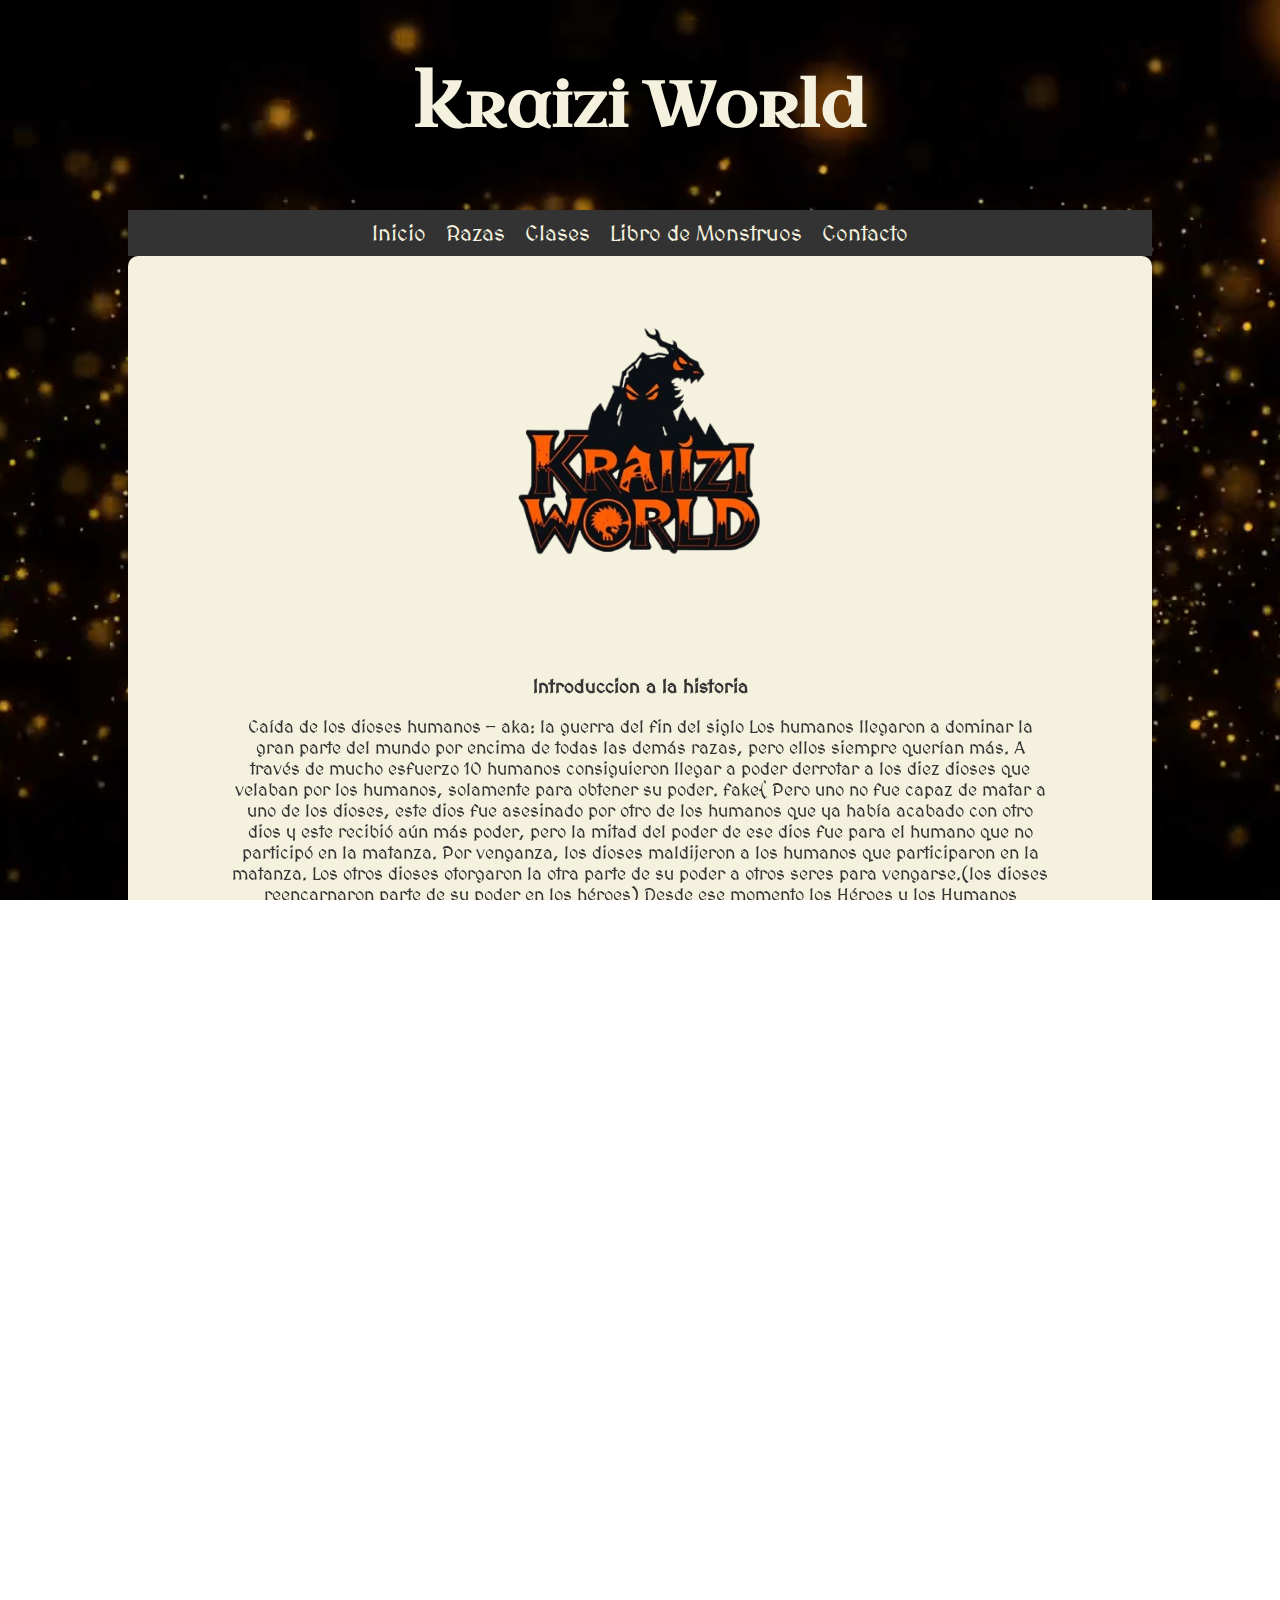
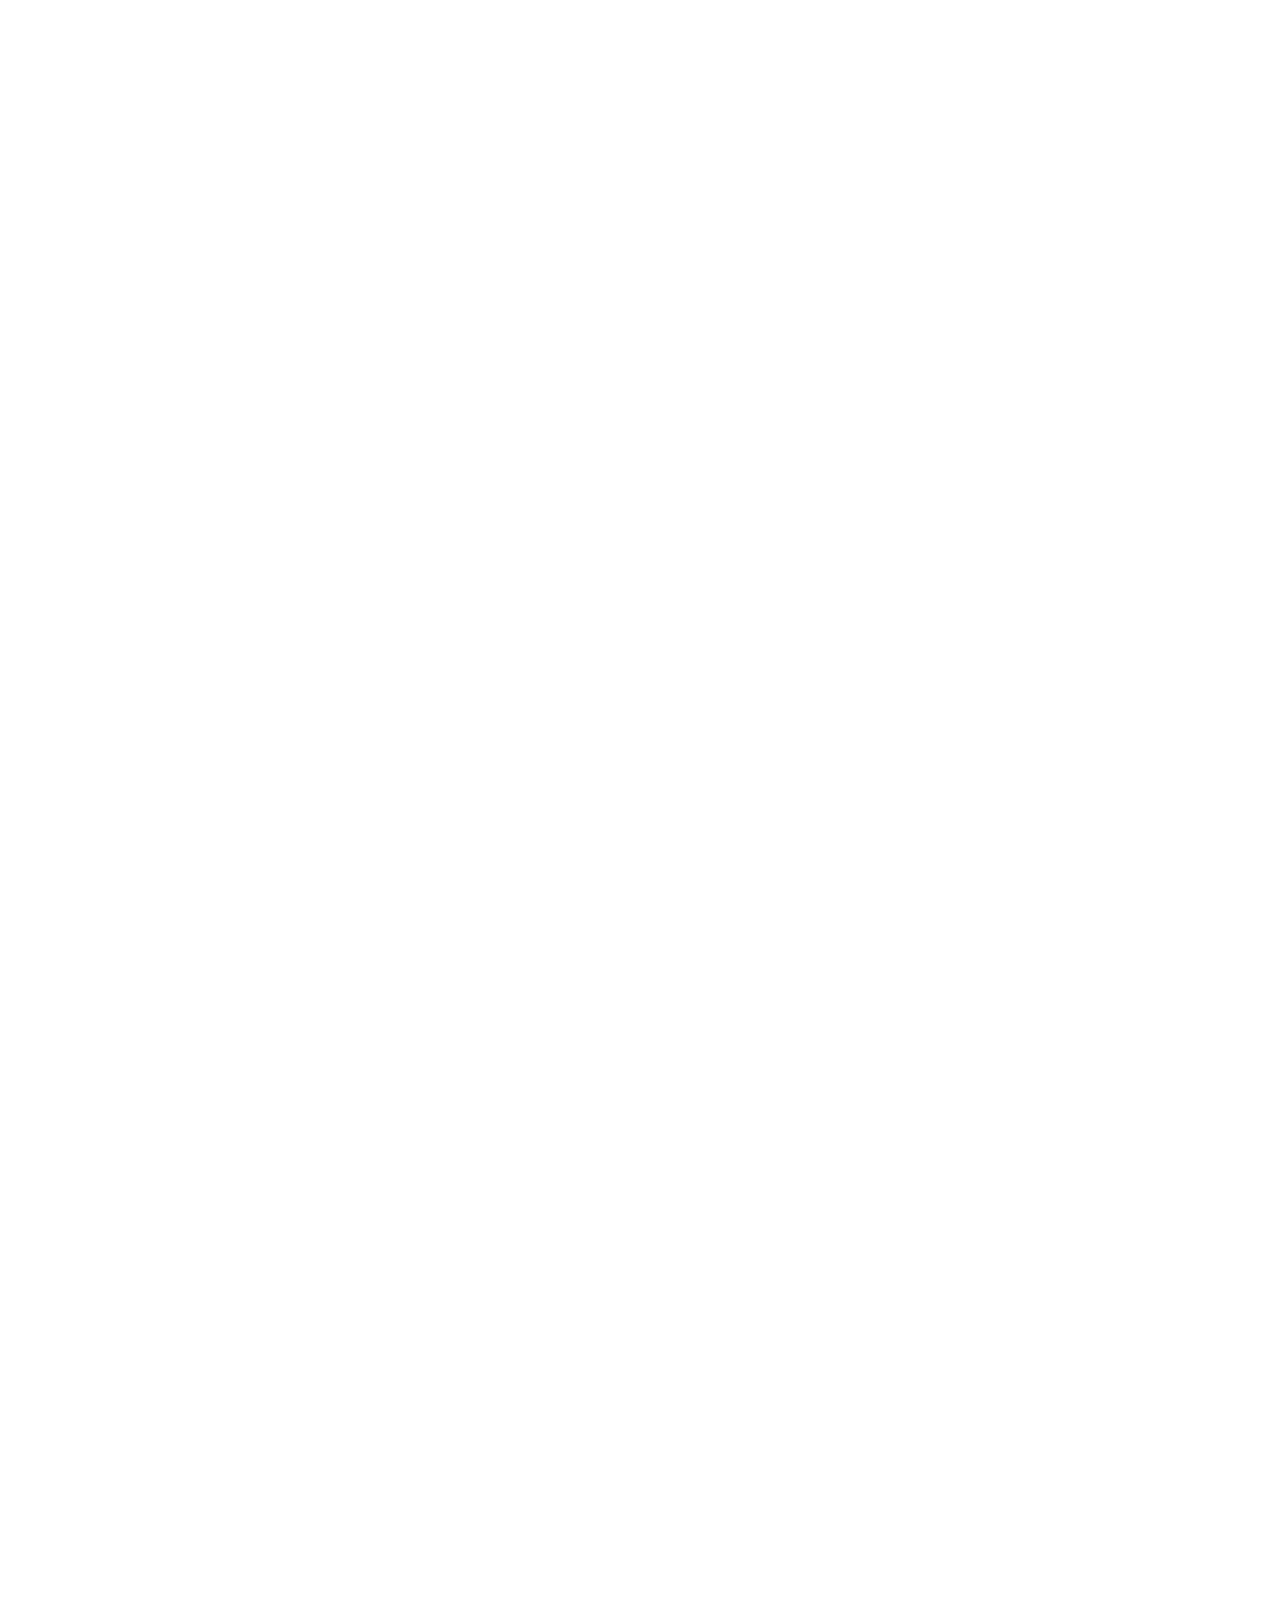
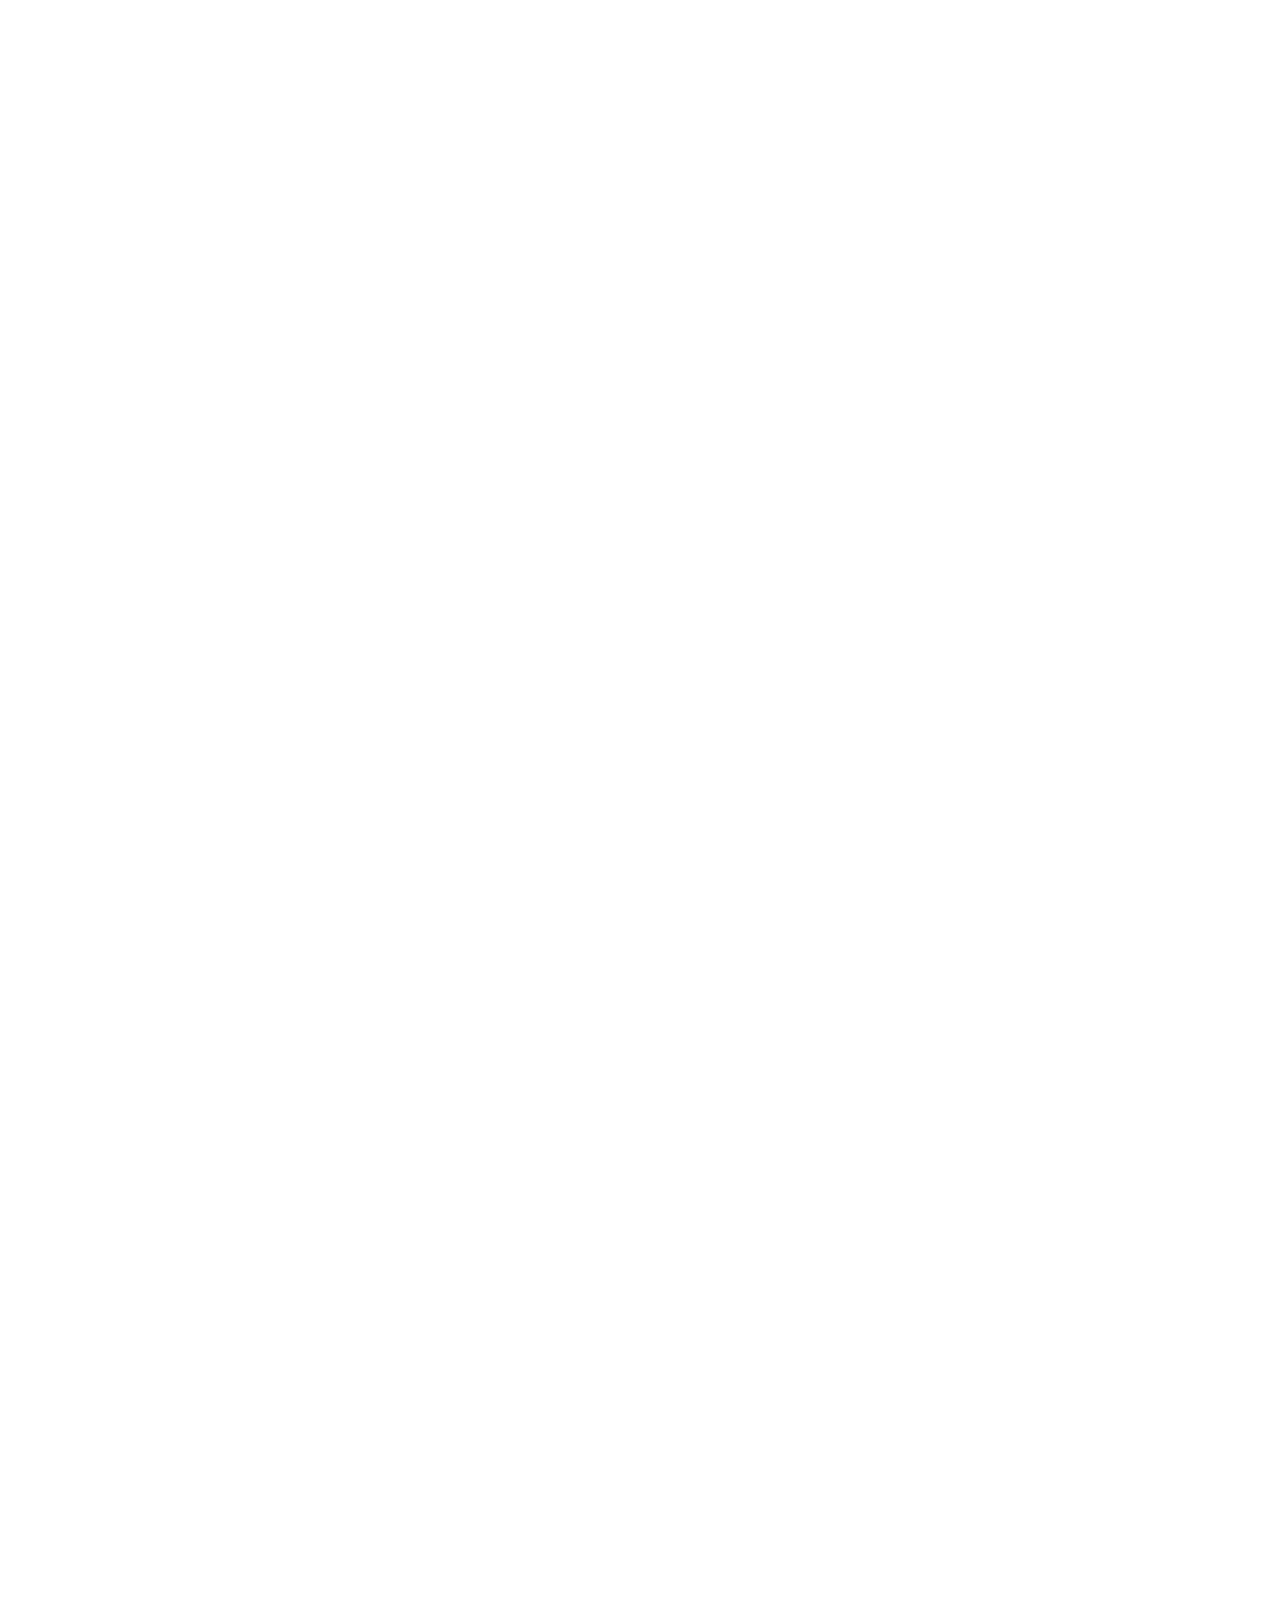
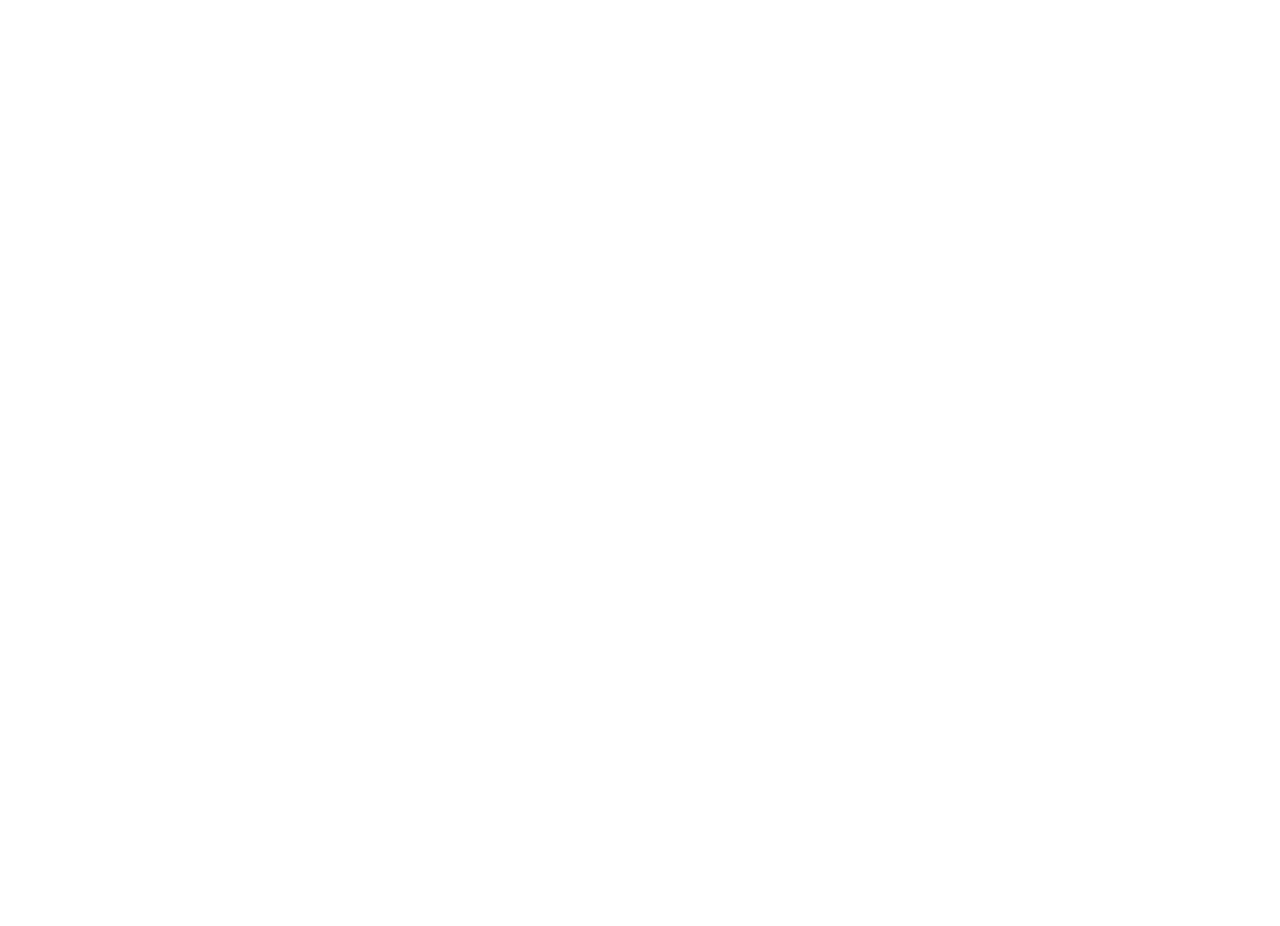
==== commit 7d732b66: "Correcion imagen" ====
--- a/index.html
+++ b/index.html
@@ -32,9 +32,10 @@
 
     <main>
         <section id="introduccion">
-            <img src="imagenes/kw_principal.png" alt="">
+            
+            <img src="imagenes/kw_principal.png" alt="" class="lugar-imagen">
             <h3>Introduccion a la historia </h3>
-            <p>Caída de los dioses humanos — aka: la guerra del fin del siglo 
+            <p>Caída de los dioses humanos — aka: la guerra del fin del siglo
 
                 Los humanos llegaron a dominar la gran parte del mundo por encima de todas las demás razas, pero ellos siempre querían más. A través de mucho esfuerzo 10 humanos consiguieron llegar a poder derrotar a los diez dioses que velaban por los humanos, solamente para obtener su poder.
                 fake{
@@ -52,7 +53,7 @@
                 
                 Cuando los humanos gobernaban
                 Existían varias academias especiales repartidas por el mundo las cuales se encargaban de formar humanos fuertes tanto física como mágicamente para que los humanos siguieran mejorando como especie. En verdad era para seguir dominando sobre las demás razas y así seguir sintiéndose superiores.</p>
-             </section>
+        </section>
         <section id="razas">
             <h2>Razas</h2>
             <p>En Kraizi World, las razas son fundamentales para la historia y la cultura del mundo. Cada una posee
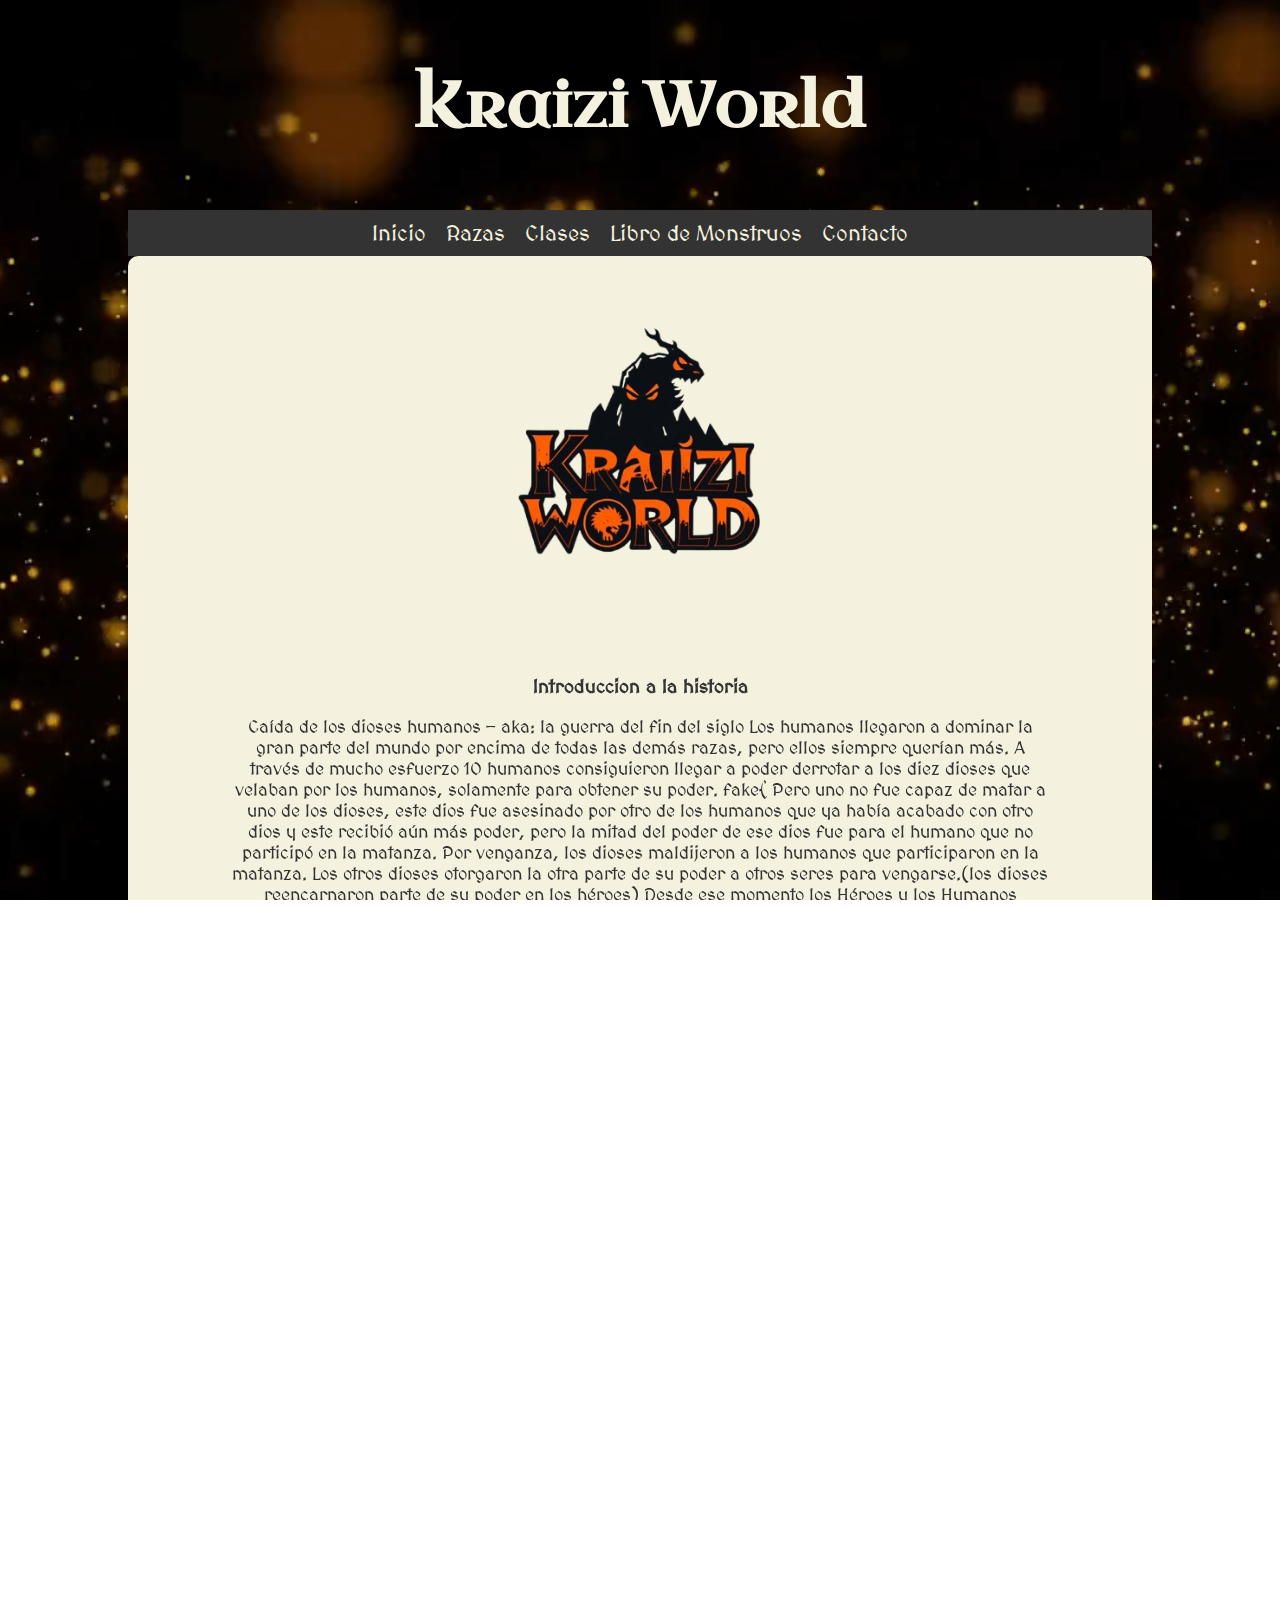
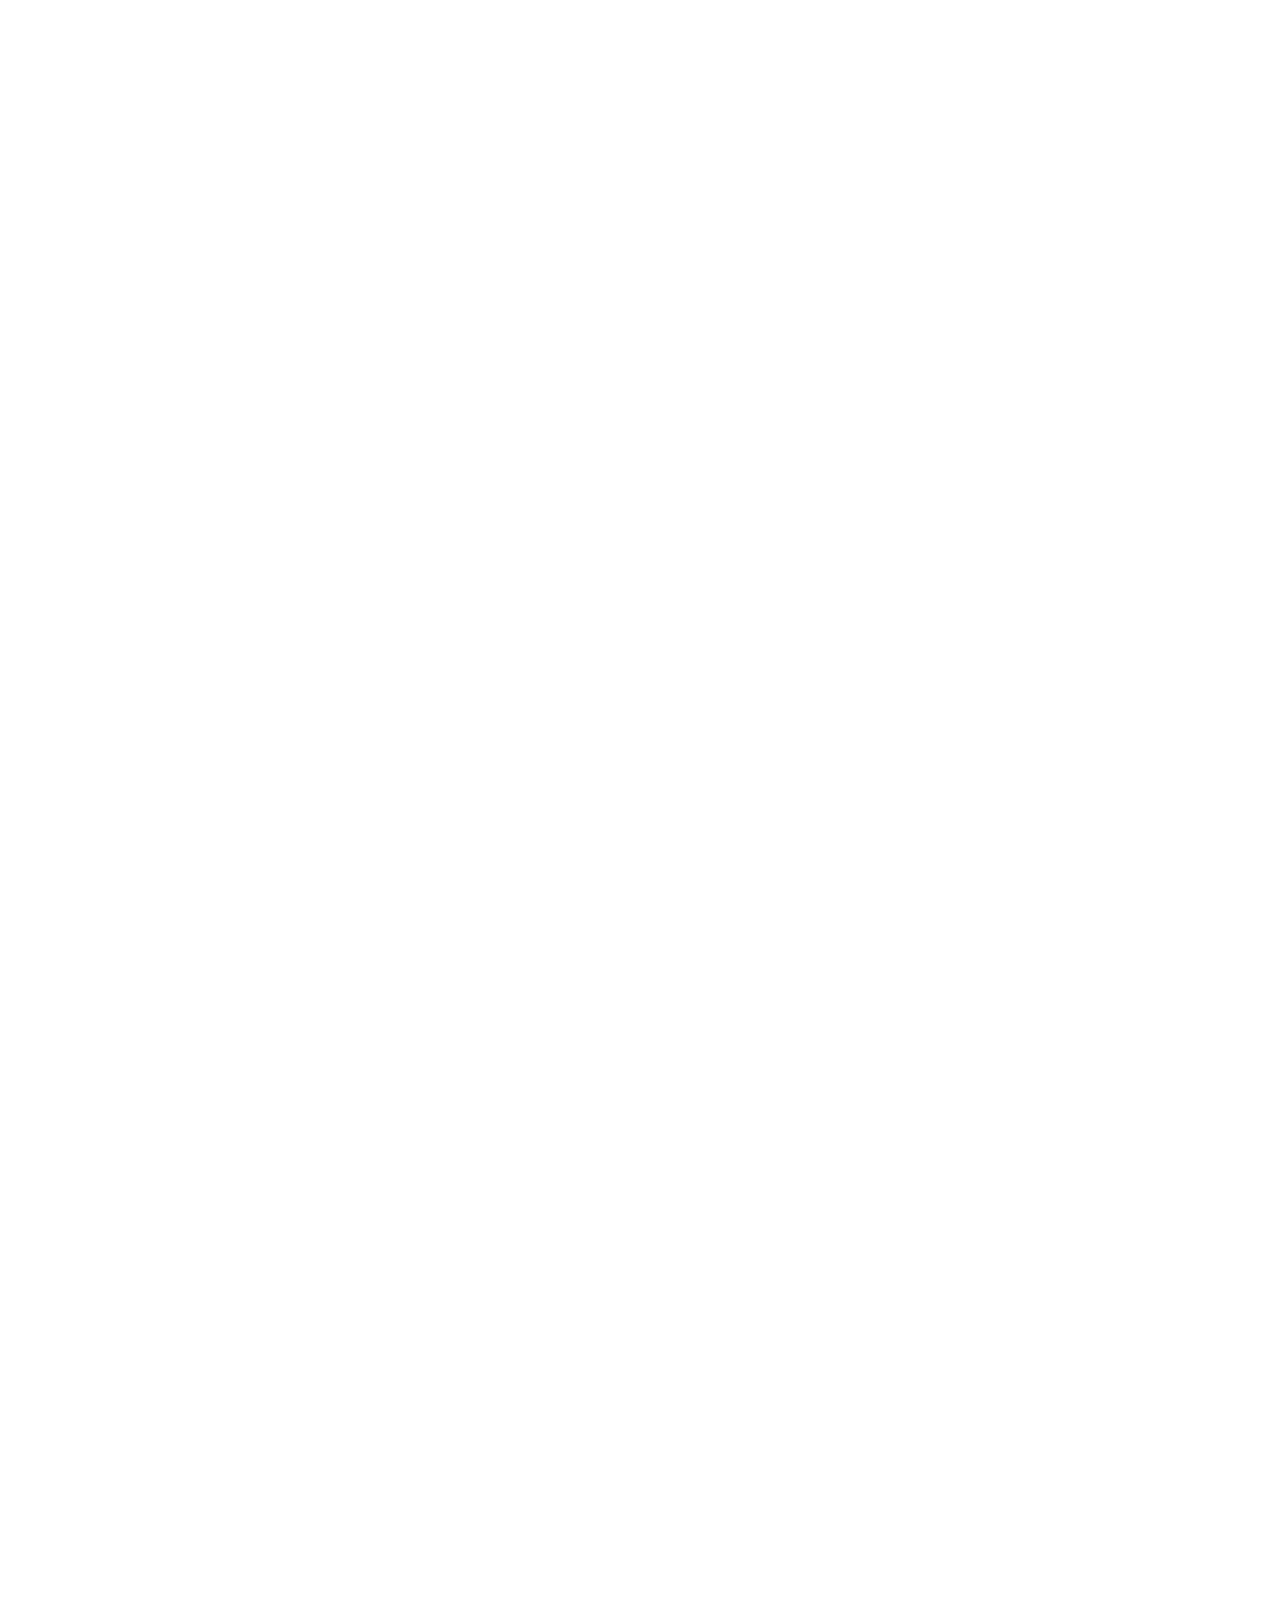
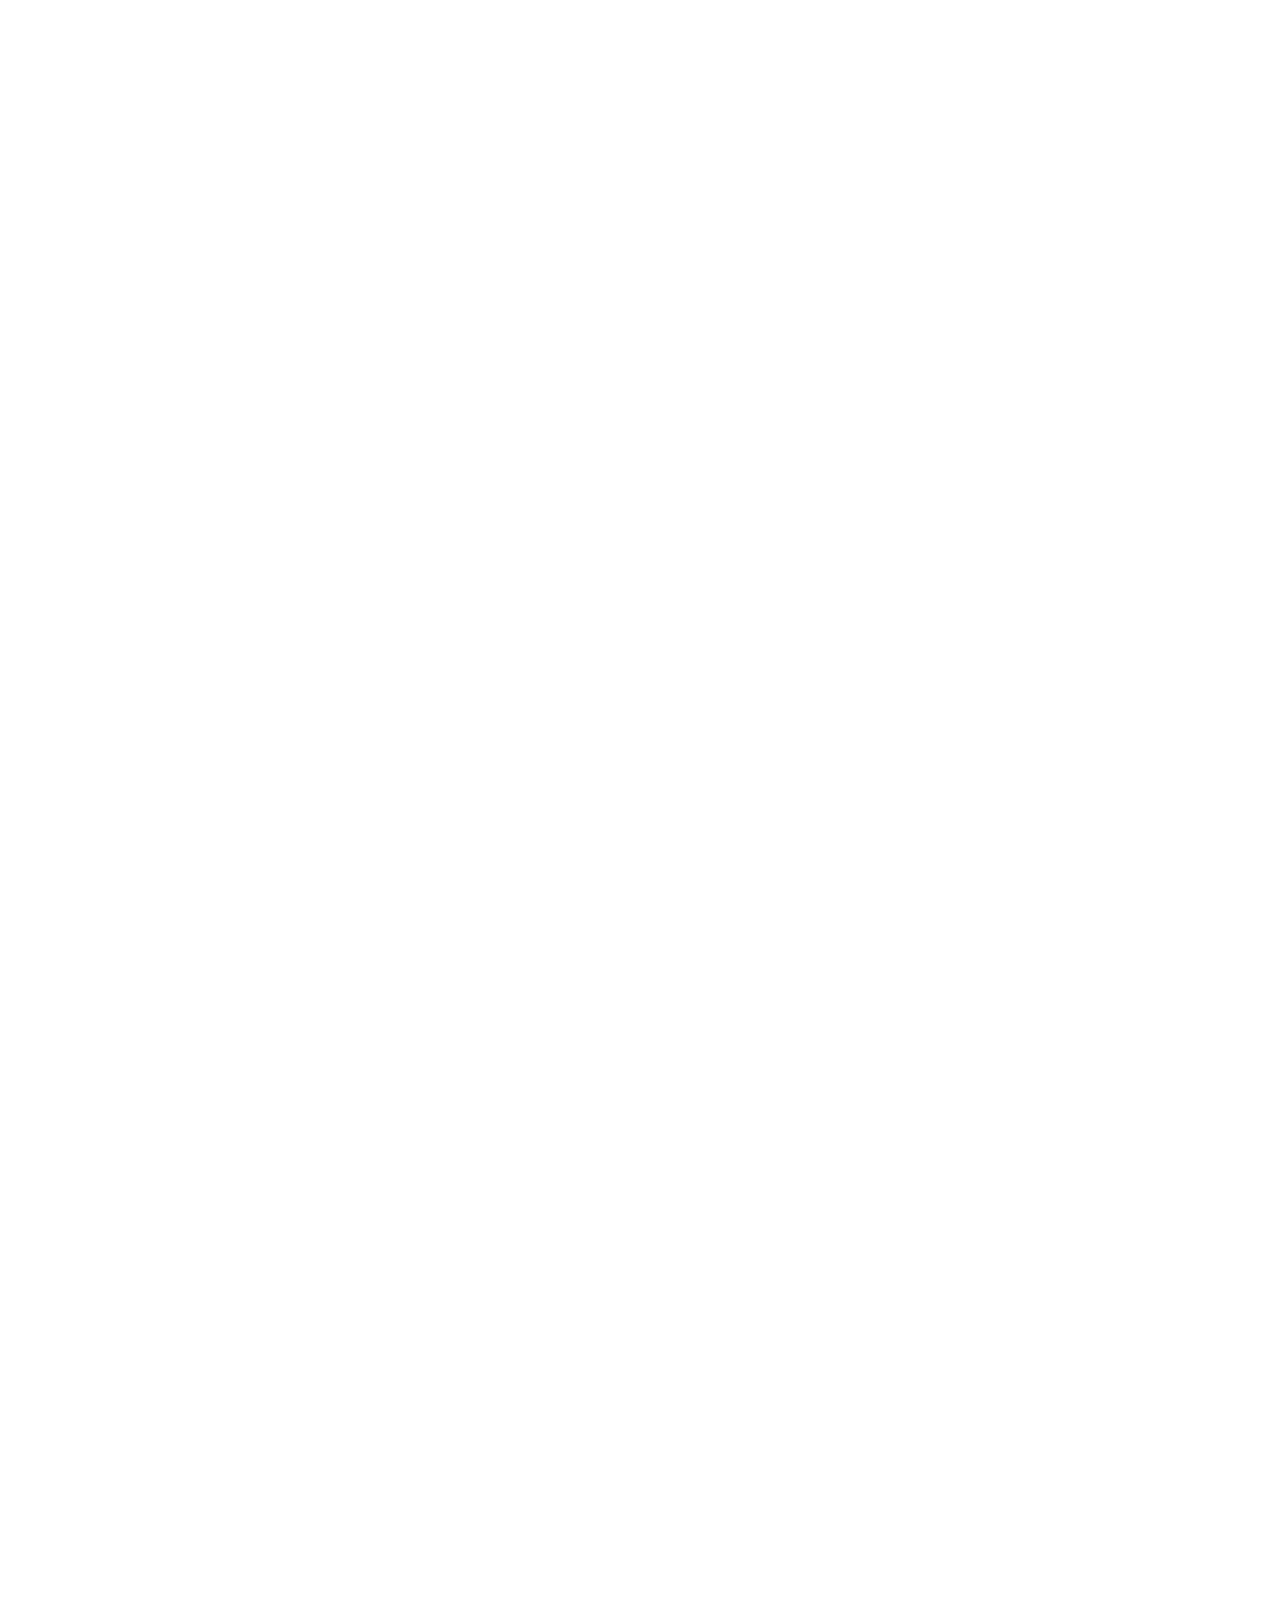
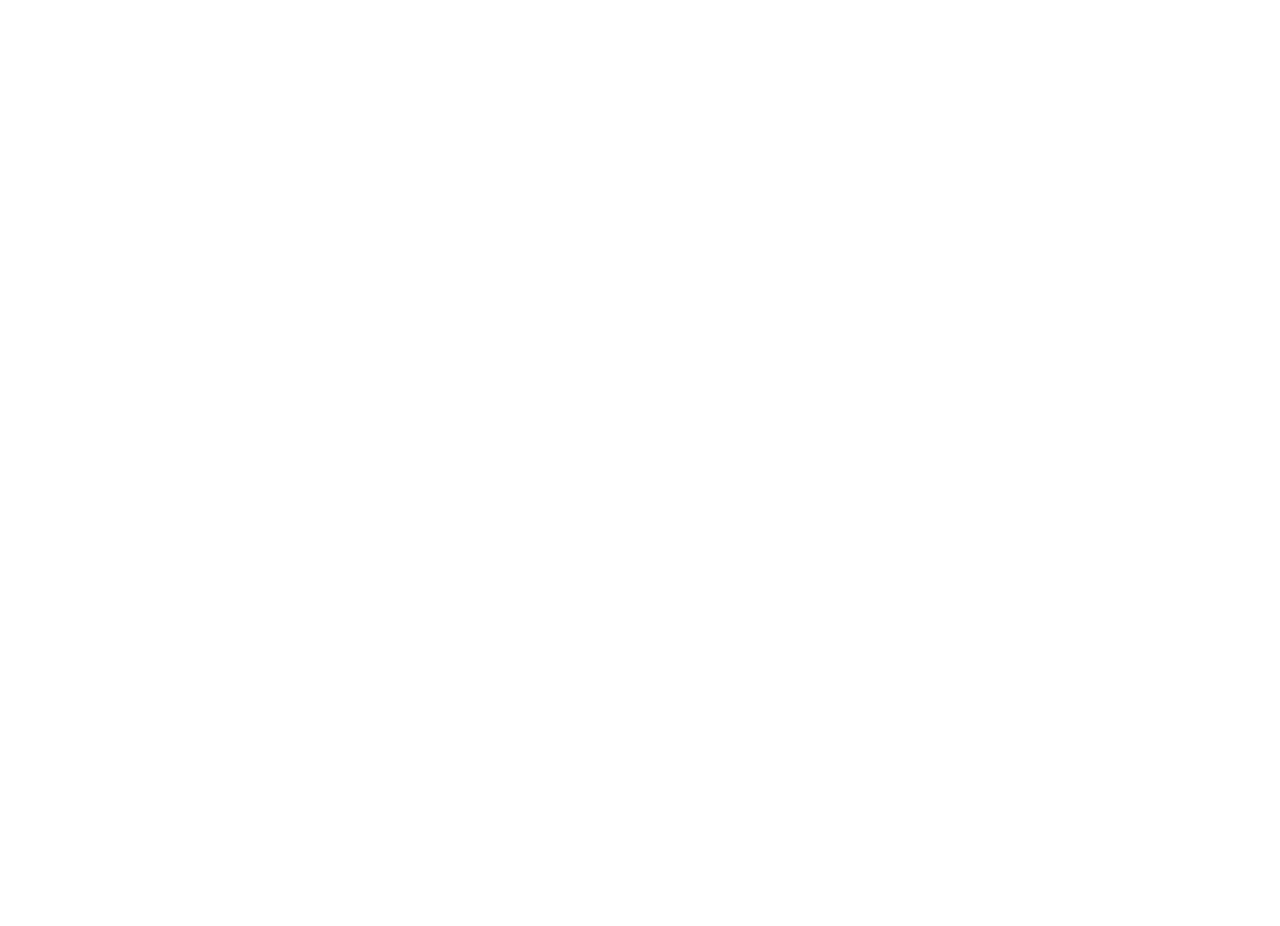
==== commit b0c6a41e: "Añadir prueba de Java" ====
--- a/index.html
+++ b/index.html
@@ -41,16 +41,10 @@
                 fake{
                 Pero uno no fue capaz de matar a uno de los dioses, este dios fue asesinado por otro de los humanos que ya había acabado con otro dios y este recibió aún más poder, pero la mitad del poder de ese dios fue para el humano que no participó en la matanza.
                 Por venganza, los dioses maldijeron a los humanos que participaron en la matanza. Los otros dioses otorgaron la otra parte de su poder a otros seres para vengarse.(los dioses reencarnaron parte de su poder en los héroes)
-                
                 Desde ese momento los Héroes y los Humanos malditos quedaron destinados a encontrarse y enfrentarse entre sí.
                 }
-                
                 En realidad los humanos llegaron a dominar gran parte del mundo gracias a la ayuda de dioses, y las demás razas para pararlos se les ocurrió debilitar a esos dioses para debilitar a los humanos. Los humanos se acabaron aprovechando de la debilidad de sus dioses para robarles su poder. Pero solo unos pocos fueron los “elegidos”(aprovechados) y la raza humana cayó poco a poco mientras peleaban entre sí por el poder de los antiguos dioses, que se reencarnaba en otro humano cuando el poseedor de este fallece. Así los poderes viajarán de humano en humano buscando a uno digno para volver a alzarse como un nuevo dios.
-                
                 Y los “héroes” de las otras razas son simplemente seres favorecidos por otros dioses. Por que favorecen a quien lo hacen es un misterio.
-                
-                
-                
                 Cuando los humanos gobernaban
                 Existían varias academias especiales repartidas por el mundo las cuales se encargaban de formar humanos fuertes tanto física como mágicamente para que los humanos siguieran mejorando como especie. En verdad era para seguir dominando sobre las demás razas y así seguir sintiéndose superiores.</p>
         </section>
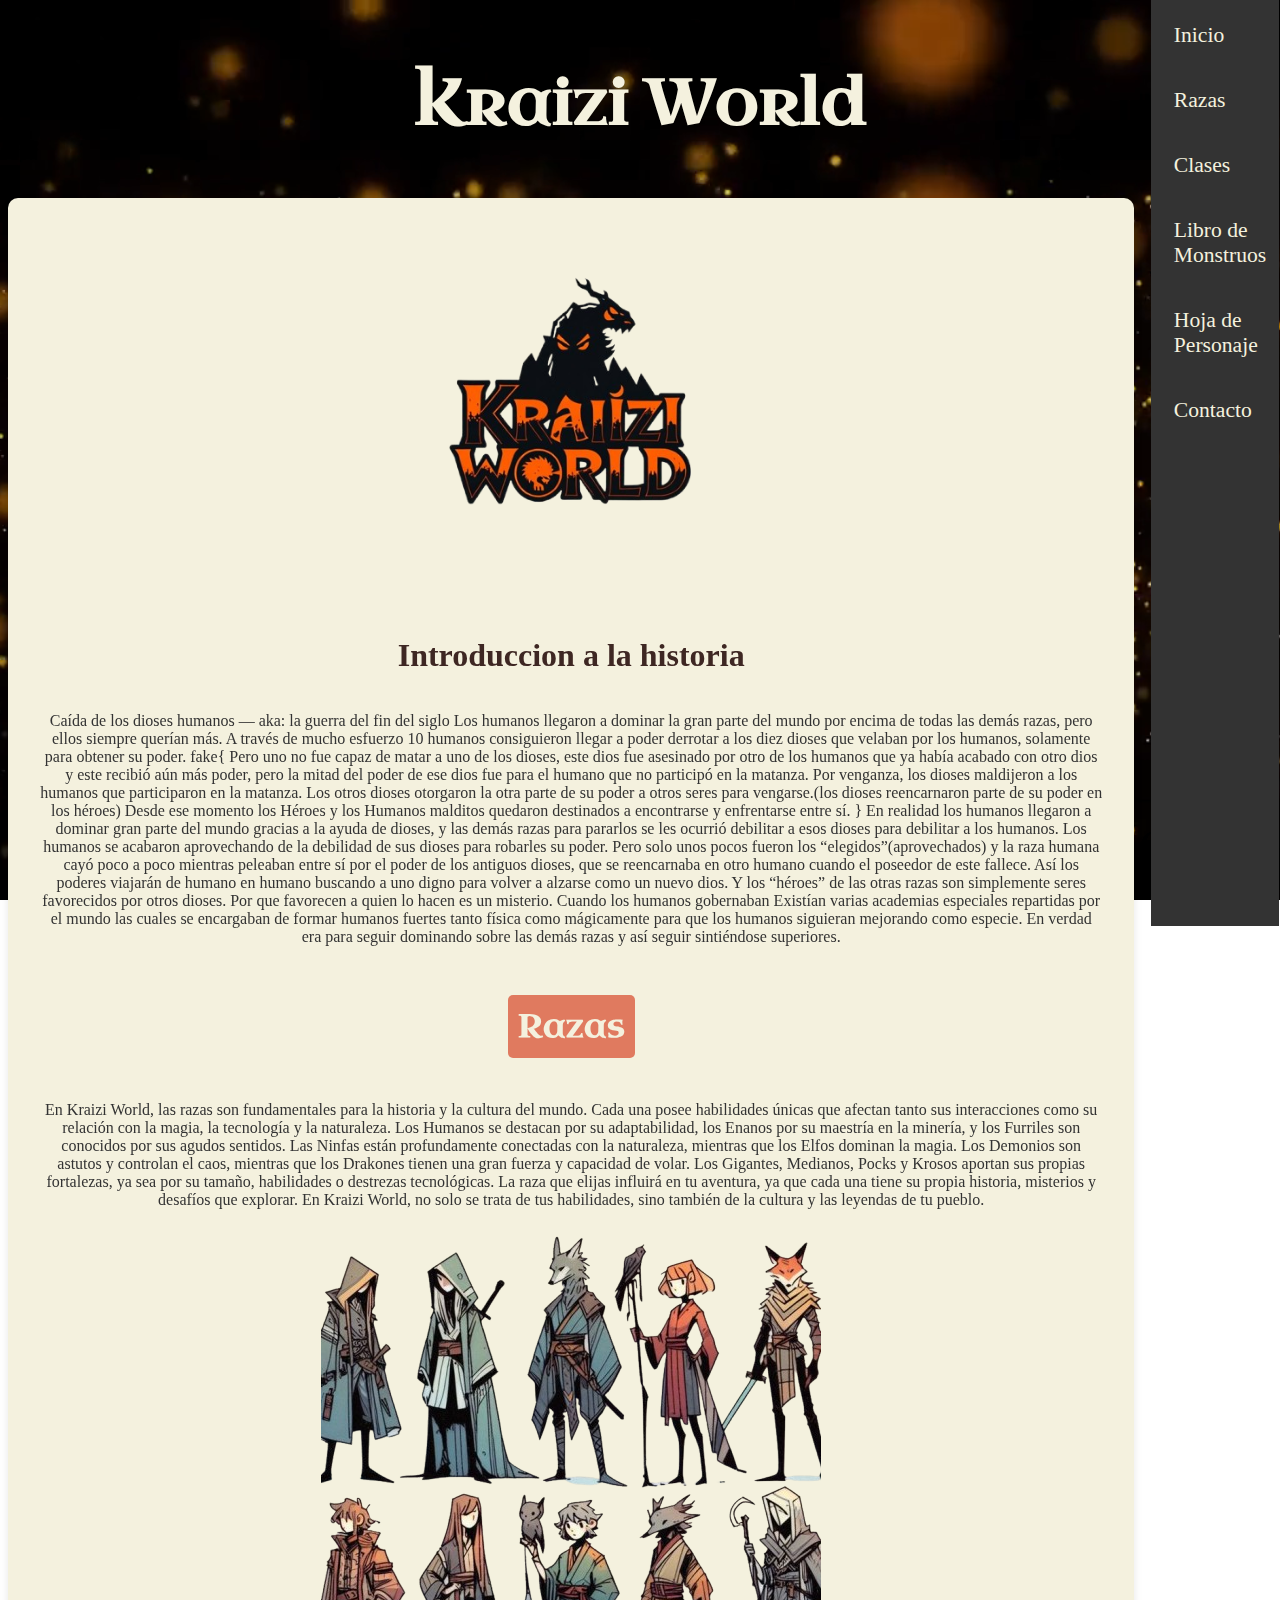
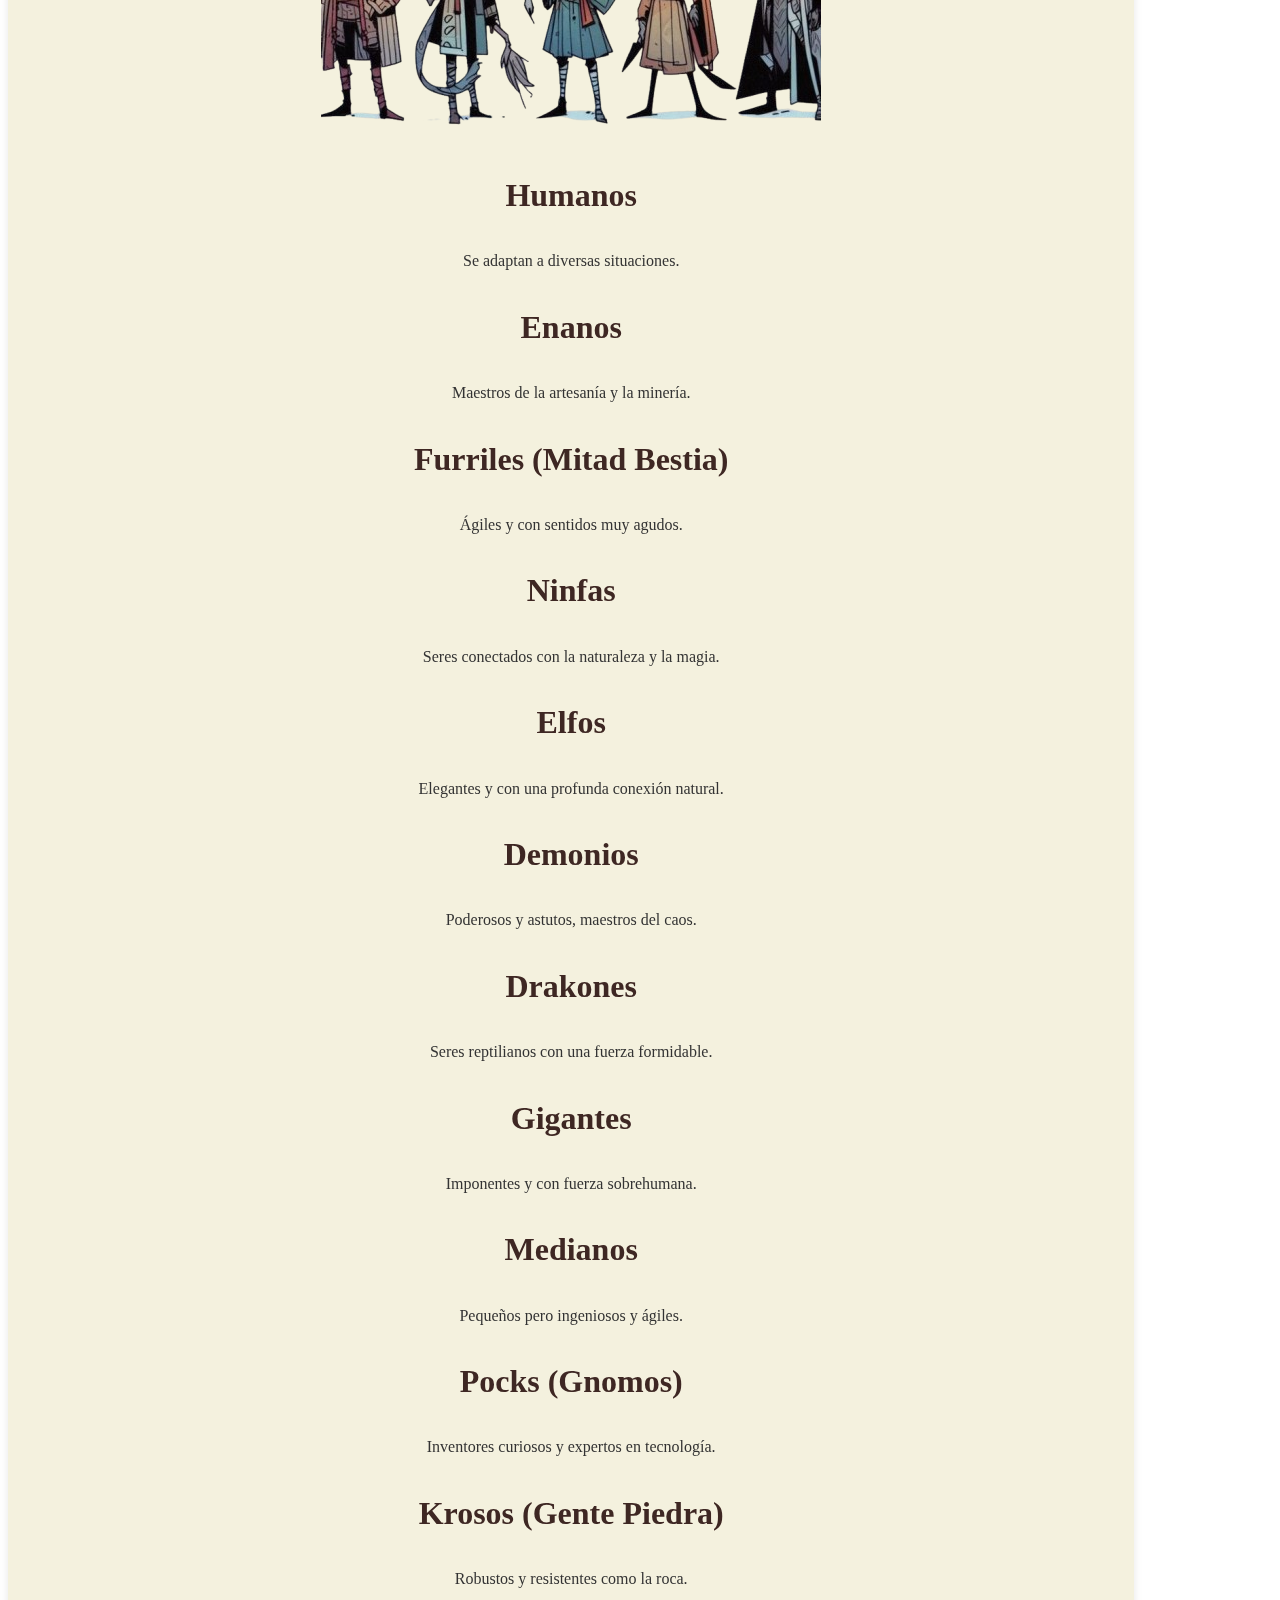
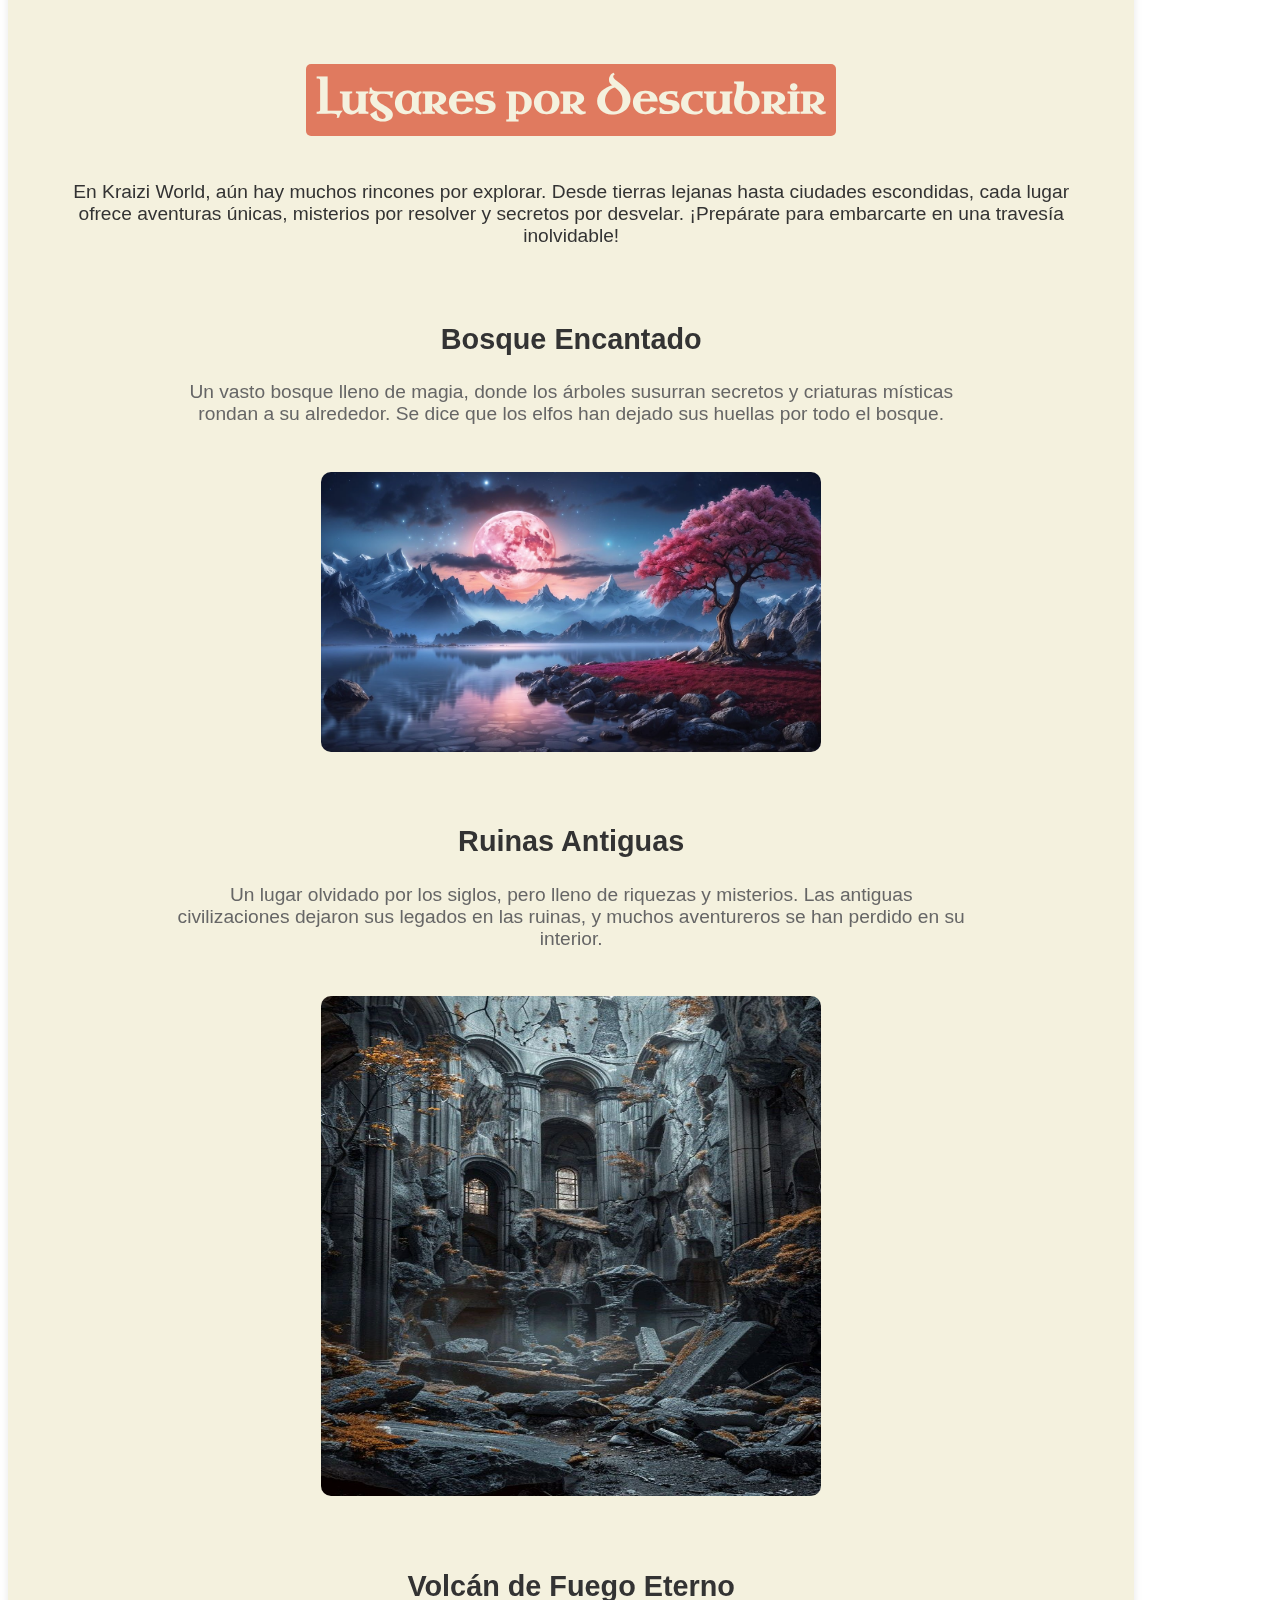
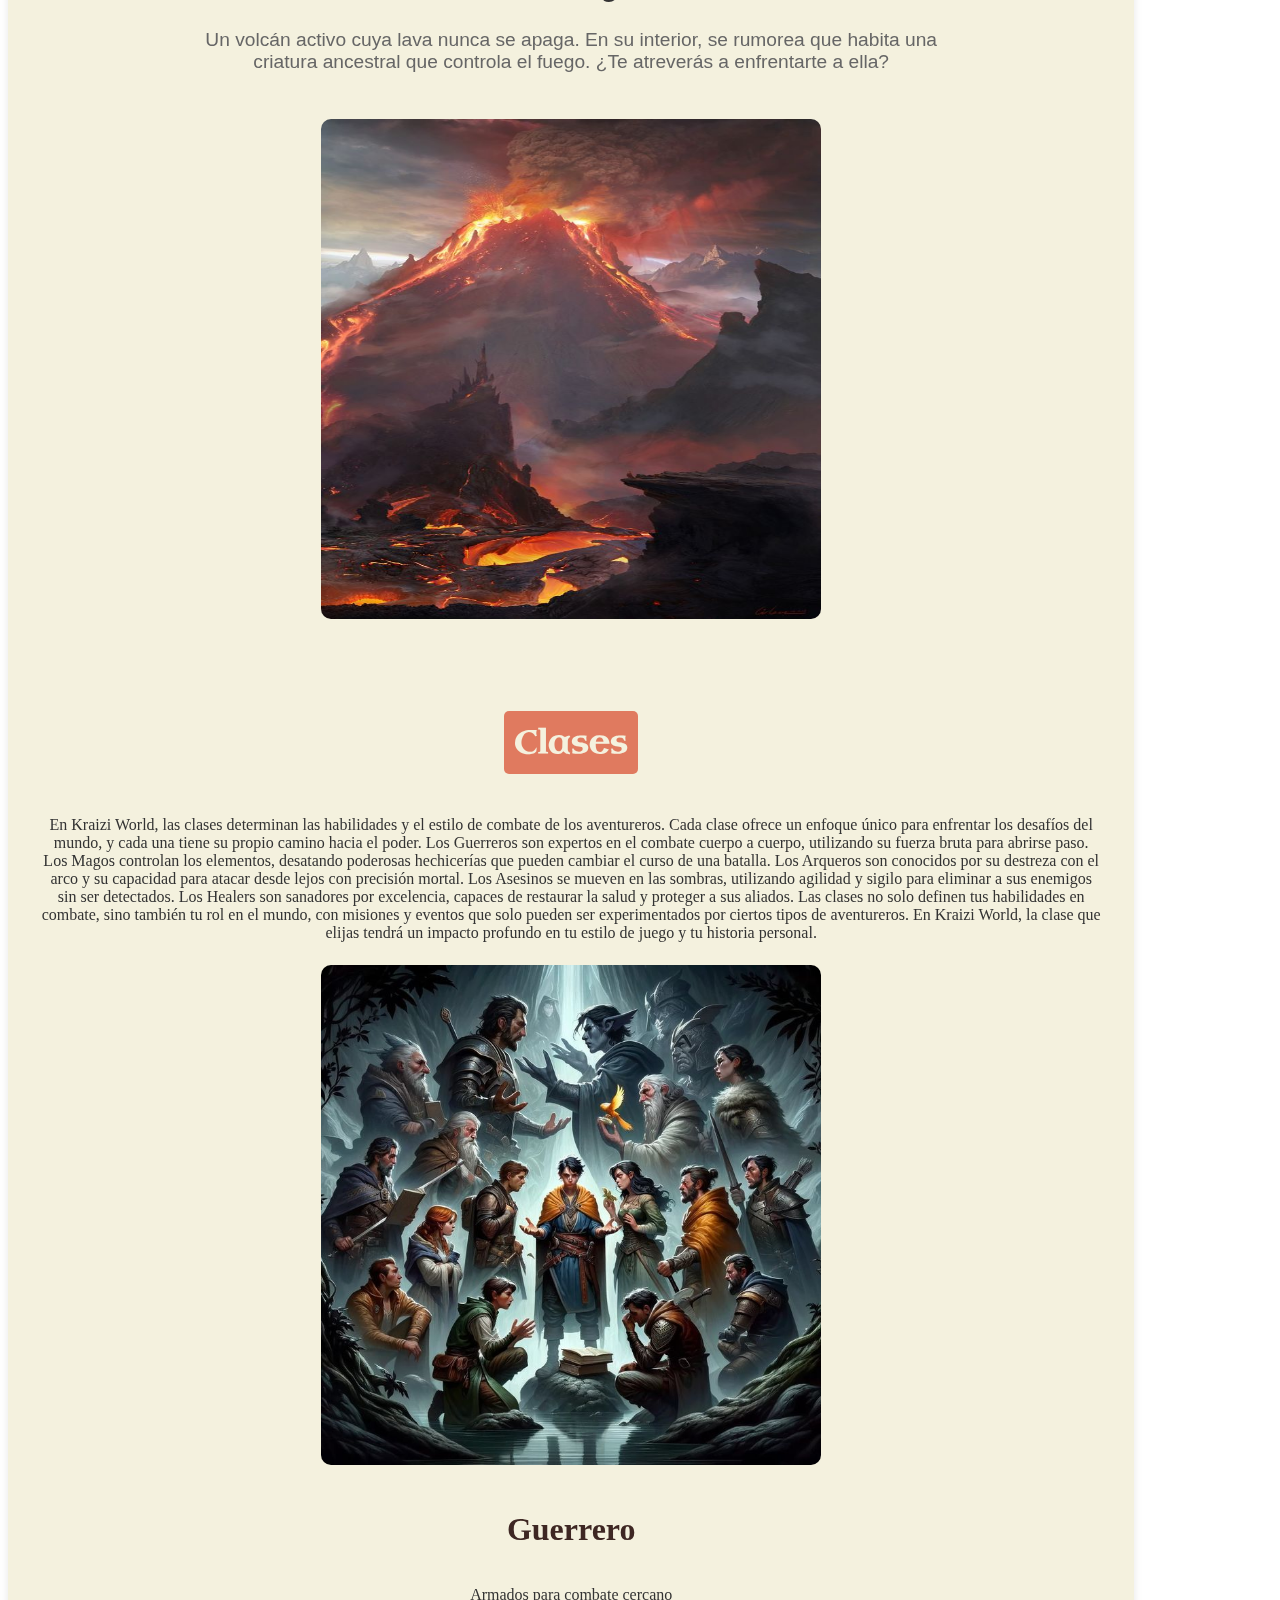
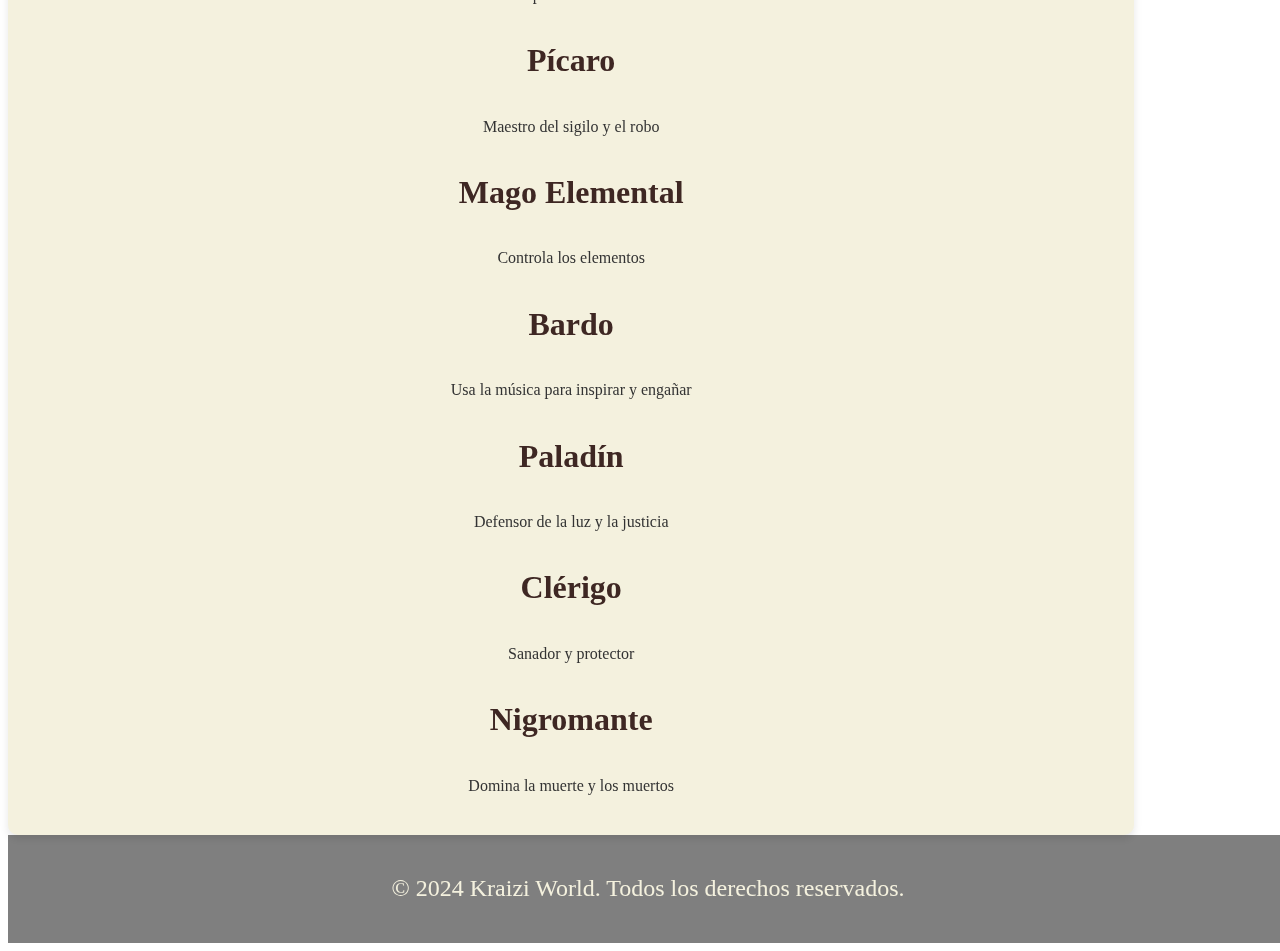
==== commit c77333a7: "Mejoras de la página comienzo de perssonaje" ====
--- a/index.html
+++ b/index.html
@@ -5,10 +5,17 @@
     <meta charset="UTF-8">
     <meta name="viewport" content="width=device-width, initial-scale=1.0">
     <title>Kraizi World</title>
+    <!-- Hojas de estilos -->
+    <link rel="stylesheet" href="styles/styles.css">
+    <link rel="stylesheet" href="styles/videos.css">
+    <link rel="stylesheet" href="styles/modal.css">
+    <link rel="stylesheet" href="styles/section_lugares.css">
+    <link rel="stylesheet" href="styles/">
+    <!-- Icono de la página -->
+    <link rel="icon" type="image/png" href="imagenes/icono_kw.png">
+    <!--Estilo de texto de Google Fonts-->
     <link rel="preconnect" href="https://fonts.googleapis.com">
     <link rel="preconnect" href="https://fonts.gstatic.com" crossorigin>
-    <link rel="stylesheet" href="styles/styles.css">
-    <link rel="icon" type="image/png" href="imagenes/icono_kw.png">
     <link href="https://fonts.googleapis.com/css2?family=MedievalSharp&family=Uncial+Antiqua&display=swap"
         rel="stylesheet">
 </head>
@@ -22,6 +29,7 @@
         <a href="index.html#razas">Razas</a>
         <a href="index.html#clases">Clases</a>
         <a href="monstruos.html"> Libro de Monstruos</a>
+        <a href="hojapersonaje.html">Hoja de Personaje</a>
         <a href="formulario.html">Contacto</a>
     </nav>
 
@@ -826,6 +834,7 @@
         </div>
     </div>
     <script src="scripts/modal.js"></script>
+    <script src="scripts/background-video.js"></script>
 </body>
 
 </html>--- a/styles/styles.css
+++ b/styles/styles.css
@@ -1,5 +1,6 @@
-/*Paleta de colores y variables de texto*/
+/* Paleta de colores y variables de texto */
 :root {
+    --h1:#3e2723;
     --naranja: #E07A5F;
     --naranja-oscuro: #c99621;
     --blanco: #F4F1DE;
@@ -8,6 +9,13 @@
     --hover-color: #F2CC8F;
     --nav: #e7f5e9;
     --transparente: rgba(0, 0, 0, 0);
+    --fondosemitransparente:rgba(0, 0, 0, 0.5);
+    /* Colores para niveles de monstruos */
+    --ultra-level-color: lightgrey;  
+    --high-level-color: #f68989;   
+    --medium-level-color: lightblue; 
+    --low-level-color: lightgreen;
+    /*Estilo de texto*/
     --fuente-principal: 'Uncial Antiqua', system-ui;
     --fuente-secundaria: 'MedievalSharp', sans-serif;
     --tamano-fuente: 1rem;
@@ -16,21 +24,18 @@
     --radio-checkbox-size: 20px;
 }
 
-/* Reset General */
-body,
-html {
-    margin: 0;
-    padding: 0;
-    height: 100%;
-    width: 100%;
-    overflow-x: hidden;
-    font-family: var(--fuente-secundaria), sans-serif;
+/* Cuerpo de la página */
+body {
+    min-height: 100vh; 
+    display: flex;
+    flex-direction: column; 
+    justify-content: space-between; 
 }
 
 /* Estilo de Cabecera */
 header {
     color: var(--blanco);
-    padding: 20px 10px;
+    padding: 10px 10px;
     text-align: center;
     font-size: 2rem;
     font-family: var(--fuente-principal);
@@ -40,23 +45,26 @@
 /* Navegación */
 nav {
     display: flex;
-    justify-content: center;
+    flex-direction: column;
+    align-items: flex-start;
     gap: 20px;
     font-size: large;
     background: var(--negro);
-    padding: 10px 0;
-    margin: 0 auto;
-    width: 80%;
-    position: sticky;
+    padding: 1vw;
+    margin: 0;
+    position: fixed;
     top: 0;
+    right: 1px; 
+    height: 100vh;
+    width: 8vw; 
     z-index: 10;
-    flex-wrap: wrap;
 }
 
 nav a {
     color: var(--blanco);
     text-decoration: none;
     font-size: 1.2em;
+    padding: 10px;
 }
 
 nav a:hover {
@@ -64,32 +72,31 @@
     color: var(--hover-color);
 }
 
-/* Fondo de Video */
-video.background-video {
-    position: fixed;
-    top: 0;
-    left: 0;
-    width: 100vw;
-    height: 100vh;
-    object-fit: cover;
-    z-index: -1;
-}
-
 /* Estilo del contenido principal */
 main {
     position: relative;
     text-align: center;
+    padding: 2vh 2vw; /* Agrega márgenes internos */
     z-index: 1;
     background: var(--blanco);
     color: var(--negro);
     box-shadow: 0 4px 8px rgba(0, 0, 0, 0.1);
     border-radius: 10px;
-    padding: 10px 0px;
-    margin: 0 auto;
-    width: 80%;
+    width: calc(92vw - 4vw); /* Ajusta el ancho para respetar los márgenes laterales */
+    box-sizing: border-box;
+    display: flex;
+    flex-wrap: wrap; /* Permite que los monstruos se ajusten automáticamente */
+    justify-content: space-around; /* Alineación de los monstruos */
+    flex-grow: 1;
 }
 
-/*Estilo personalizado para el encabezado de secciones*/
+h3{
+    text-align: center;
+    font-size: xx-large;
+    color:var(--h1)
+}
+
+/* Estilo personalizado para el encabezado de secciones */
 section h2 {
     font-family: "Uncial Antiqua", system-ui;
     text-align: center;
@@ -101,420 +108,27 @@
     border-radius: 5px;
     display: inline-block;
 }
-
-p {
-    font-size: large;
-    padding-left: 10%;
-    padding-right: 10%;
-}
-
-/* Formularios */
-form {
-    display: flex;
-    flex-direction: column;
-    gap: var(--espacio-formulario);
-    padding-left: 5vw;
-    padding-right: 5vw;
-}
-
-label {
-    font-size: var(--tamano-fuente);
-    display: flex;
-    flex-direction: row;
-    /* Alineación horizontal */
-    align-items: center;
-    /* Alinea verticalmente el checkbox o radio con el texto */
-    gap: 10px;
-    /* Espacio entre el checkbox/radio y el texto */
-}
-
-/* Estilos de input, select, textarea */
-input,
-select,
-textarea {
-    padding: 8px;
-    font-size: var(--tamano-fuente);
-    border: 1px solid #ccc;
-    border-radius: 5px;
-    transition: all 0.3s ease;
-}
-
-input:focus,
-select:focus,
-textarea:focus {
-    border-color: var(--naranja);
-    outline: none;
-}
-
-/* Botones */
-button {
-    padding: 10px;
-    font-size: var(--tamano-boton);
-    color: var(--blanco);
-    background-color: var(--naranja);
-    border: none;
-    border-radius: 5px;
-    cursor: pointer;
-    transition: background-color 0.3s ease;
-}
-
-button:hover {
-    background-color: var(--naranja-oscuro);
-}
-
-.reset-button {
-    background-color: var(--gris);
-}
-
-.reset-button:hover {
-    background-color: var(--naranja-oscuro);
-}
-
-/* Tooltip */
-.tooltip {
-    position: relative;
-    display: inline-block;
-    cursor: pointer;
-}
-
-.tooltip-icon {
-    display: inline-block;
-    width: 20px;
-    height: 20px;
-    background-color: white;
-    color: black;
-    font-weight: bold;
-    text-align: center;
-    line-height: 20px;
-    border: 1px solid black;
-    border-radius: 50%;
-    font-family: Arial, sans-serif;
-}
-
-.tooltip-text {
-    visibility: hidden;
-    width: 200px;
-    background-color: black;
-    color: white;
-    text-align: center;
-    border-radius: 5px;
-    padding: 5px;
-    position: absolute;
-    z-index: 1;
-    opacity: 0;
-    transition: opacity 0.3s;
-    bottom: 100%;
-    left: 50%;
-    transform: translateX(-50%);
-}
-
-.tooltip-text::after {
-    content: '';
-    position: absolute;
-    top: 100%;
-    left: 50%;
-    margin-left: -5px;
-    border-width: 5px;
-    border-style: solid;
-    border-color: black transparent transparent transparent;
-}
-
-.tooltip:hover .tooltip-text {
-    visibility: visible;
-    opacity: 1;
-}
-
-.carousel-container {
-    display: flex;
-    overflow-x: auto;
-    scroll-snap-type: x mandatory;
-    gap: 20px;
-    padding: 1% 5%;
-    border: 1px solid #ccc;
-    border-radius: 10px;
-    background: white;
-}
-
-.carousel-item {
-    flex: 0 0 auto;
-    width: 200px;
-    text-align: center;
-    background: #f5f5f5;
-    border: 1px solid #ddd;
-    border-radius: 10px;
-    padding: 10px;
-    box-shadow: 0 2px 5px rgba(0, 0, 0, 0.1);
-    transition: transform 0.3s, box-shadow 0.3s;
-    scroll-snap-align: center;
-}
-
-.carousel-item:hover {
-    transform: scale(1.1);
-    box-shadow: 0 4px 10px rgba(0, 0, 0, 0.2);
-    background-color: var(--hover-color);
-}
-
-.carousel-item img {
-    max-width: 100%;
-    height: 120px;
-    object-fit: cover;
-    border-radius: 5px;
-    margin-bottom: 10px;
-}
-
-.carousel-item h3 {
-    margin: 10px 0 5px;
-    font-family: var(--fuente-secundaria);
-    font-size: 1.2em;
-}
-
-.carousel-container::-webkit-scrollbar {
-    height: 8px;
-}
-
-.carousel-container::-webkit-scrollbar-thumb {
-    background: #888;
-    border-radius: 10px;
-}
-
-.carousel-container::-webkit-scrollbar-thumb:hover {
-    background: #555;
-}
-
-/* Estilo general del modal */
-.modal {
-    position: fixed;
-    z-index: 9999;
-    left: 0;
-    top: 0;
-    width: 100%;
-    height: 100%;
-    background-color: rgba(0, 0, 0, 0.8);
-    /* Fondo oscuro translúcido */
-    display: none;
-    justify-content: center;
-    align-items: center;
-}
-
-.modal.is-visible {
-    display: flex;
-}
-
-/* Contenedor del contenido del modal */
-.modal-content {
-    background: linear-gradient(135deg, #fdf5e6, #f7e1c1);
-    margin: auto;
-    padding: 30px;
-    border-radius: 15px;
-    width: 80%;
-    max-width: 900px;
-    max-height: 90vh;
-    overflow-y: auto;
-    box-shadow: 0 8px 15px rgba(0, 0, 0, 0.3);
-    position: relative;
-    font-family: var(--fuente-secundaria);
-    animation: slideDown 0.4s ease-in-out;
-}
-
-/* Animación de entrada */
-@keyframes slideDown {
-    from {
-        transform: translateY(-50px);
-        opacity: 0;
-    }
-
-    to {
-        transform: translateY(0);
-        opacity: 1;
-    }
-}
-
-/* Estilo del título */
-.modal-content h3 {
-    text-align: c;
-    font-size: 2rem;
-    color: #5a3e1b;
-    /* Tono marrón oscuro */
-    text-align: center;
-    margin-bottom: 20px;
-    text-shadow: 1px 1px 2px rgba(0, 0, 0, 0.2);
-    /* Efecto de sombra */
-}
-
-/* Cuerpo del modal */
-.modal-body {
-    display: flex;
-    flex-direction: row;
-    /* Imagen y texto lado a lado */
-    gap: 20px;
-    /* Espaciado entre imagen y texto */
-    align-items: flex-start;
-    /* Alineación superior */
-}
-
-/* Estilo de la imagen */
-.modal-image {
-    flex: 1;
-    max-width: 40%;
-    border-radius: 10px;
-    box-shadow: 0 4px 6px rgba(0, 0, 0, 0.3);
-    /* Sombra alrededor de la imagen */
-    border: 2px solid #e5c07b;
-    /* Borde suave */
-}
-
-/* Estilo del texto */
-.modal-text {
-    flex: 2;
-    font-size: 1rem;
-    line-height: 1.8;
-    color: #333;
-    text-align: justify;
-}
-
-/* Botón de cierre */
-.close {
-    color: #333;
-    font-size: 1.5rem;
-    font-weight: bold;
-    position: absolute;
-    top: 15px;
-    right: 20px;
-    cursor: pointer;
-    transition: color 0.3s;
-}
-
-.close:hover {
-    color: #e74c3c;
-    /* Color rojo al pasar el cursor */
-}
-
-/* Botón para abrir el modal */
-.open-modal {
-    background-color: var(--gris);
-    color: var(--blanco);
-    padding: 10px 20px;
-    font-size: 1rem;
-    border: none;
-    border-radius: 5px;
-    cursor: pointer;
-    transition: background-color 0.3s, transform 0.2s;
-}
-
-.open-modal:hover {
-    background-color: var(--naranja);
-    transform: scale(1.05);
-}
-
-.open-modal:active {
-    transform: scale(0.95);
-}
-
-#lugares-por-descubrir {
-    padding: 20px;
-    text-align: center;
-}
-
-#lugares-por-descubrir h2 {
-    font-size: 2.5rem;
-    margin-bottom: 20px;
-    font-family: var(--fuente-principal);
-    text-underline-offset: var(--naranja);
-}
-
-#lugares-por-descubrir p {
-    font-size: 1.2rem;
-    margin-bottom: 40px;
-    font-family: var(--fuente-secundaria);
-}
-
-.lugar-item {
-    display: flex;
-    flex-direction: column;
-    align-items: center;
-    margin-bottom: 30px;
-}
-
-.lugar-imagen {
-    width: 100%;
-    max-width: 500px;
-    max-height: 500px;
-    border-radius: 10px;
-    margin-bottom: 10px;
-}
-
-
-.lugar-descripcion {
-    max-width: 800px;
-    margin: 0 auto;
-    font-size: 1.1rem;
-    font-family: var(--fuente-secundaria);
-}
-
-.lugar-descripcion h3 {
-    font-size: 1.8rem;
-    color: #333;
-    margin-bottom: 10px;
-}
-
-.lugar-descripcion p {
-    color: #666;
-}
-
-.parrafoizquierdo {
-    text-align: left;
-    padding-left: 10px;
-}
-
-#monstruos {
-    background-image: url(../imagenes/dado_dragon.jpg);
-    background-size: cover;
-    background-repeat: no-repeat;
-    background-position: center;
-    color: var(--blanco);
-}
-
-.monster-entry {
-    display: flex;
-    align-items: center;
-    margin: 20px 0;
-    padding: 10px;
-    background-color: rgba(0, 0, 0, 0.8);
-    border-radius: 10px;
-    box-shadow: 0 2px 5px rgba(0, 0, 0, 0.2);
-}
-
-.monster-entry img {
-    width: 150px;
-    height: auto;
-    border-radius: 5px;
-    margin-left: 10%;
-}
-
-.monster-description {
-    flex: 1;
-}
-
-.monster-description h3 {
-    font-family: var(--fuente-secundaria);
-    font-size: xx-large;
+p{
+    padding: 0.5vw;
 }
 
 /* Footer */
 footer {
-    font-size: 0.9em;
+    font-size: x-large;
     color: var(--blanco);
     display: flex;
     justify-content: center;
     gap: 20px;
-    background: var(--negro);
+    background: var(--fondosemitransparente);
     padding: 10px 0;
     margin: 0 auto;
-    width: 80%;
-    /* Cambio: 80% del 100% */
+    width: 100vw;
     flex-wrap: wrap;
     justify-content: space-around;
+    box-sizing: border-box; /* Asegura que el padding no afecte la altura */
 }
+
+/* mediaqueries.css */
 
 /* Media Queries para pantallas pequeñas */
 @media (max-width: 768px) {
--- a/styles/videos.css
+++ b/styles/videos.css
@@ -0,0 +1,10 @@
+/* Fondo de Video */
+video.background-video {
+    position: fixed;
+    top: 0;
+    left: 0;
+    width: 100vw;
+    height: 100vh;
+    object-fit: cover;
+    z-index: -1;
+}
--- a/styles/modal.css
+++ b/styles/modal.css
@@ -0,0 +1,141 @@
+/* Variables CSS para facilitar la personalización */
+:root {
+    --color-fondo-modal: rgba(0, 0, 0, 0.8);
+    --color-fondo-modal-content: linear-gradient(135deg, #fdf5e6, #f7e1c1);
+    --color-texto-titulo: #5a3e1b;
+    --color-texto: #333;
+    --color-boton-cerrar: #333;
+    --color-boton-cerrar-hover: #e74c3c;
+    --color-sombra: rgba(0, 0, 0, 0.3);
+    --fuente-secundaria: 'Arial', sans-serif;
+}
+
+/* Estilo general del modal */
+.modal {
+    position: fixed;
+    z-index: 9999;
+    left: 0;
+    top: 0;
+    width: 100%;
+    height: 100%;
+    background-color: var(--color-fondo-modal);
+    display: none;
+    justify-content: center;
+    align-items: center;
+}
+
+/* Modal visible */
+.modal.is-visible {
+    display: flex;
+}
+
+/* Contenedor del contenido del modal */
+.modal-content {
+    background: var(--color-fondo-modal-content);
+    margin: auto;
+    padding: 30px;
+    border-radius: 15px;
+    width: 80%;
+    max-width: 900px;
+    max-height: 90vh;
+    overflow-y: auto;
+    box-shadow: 0 8px 15px var(--color-sombra);
+    position: relative;
+    font-family: var(--fuente-secundaria);
+    animation: slideDown 0.4s ease-in-out;
+    display: flex;
+    flex-direction: column; /* Cambié para organizar verticalmente */
+    gap: 20px;
+}
+
+/* Animación de entrada */
+@keyframes slideDown {
+    from {
+        transform: translateY(-50px);
+        opacity: 0;
+    }
+    to {
+        transform: translateY(0);
+        opacity: 1;
+    }
+}
+
+/* Estilo del título */
+.modal-content h3 {
+    text-align: center;
+    font-size: 2rem;
+    color: var(--color-texto-titulo);
+    margin-bottom: 20px;
+    text-shadow: 1px 1px 2px rgba(0, 0, 0, 0.2);
+}
+
+/* Cuerpo del modal */
+.modal-body {
+    display: flex;
+    flex-direction: column; /* Cambié para que el contenido esté en columna */
+    gap: 20px;
+    align-items: center; /* Alineación central */
+    max-height: 70vh;
+    overflow-y: auto;
+}
+
+/* Estilo de la imagen */
+.modal-image {
+    width: 100%; /* Hace que la imagen ocupe el 100% del ancho disponible */
+    max-width: 400px; /* Establece un tamaño máximo para evitar que se haga demasiado grande */
+    border-radius: 10px;
+    box-shadow: 0 4px 6px var(--color-sombra);
+    object-fit: cover; /* Ajusta la imagen sin distorsionarla */
+}
+
+/* Estilo del texto */
+.modal-text {
+    font-size: 1rem;
+    line-height: 1.8;
+    color: var(--color-texto);
+    text-align: justify;
+    max-width: 100%; /* Asegura que el texto no se salga del contenedor */
+}
+
+/* Botón de cierre */
+.close {
+    color: var(--color-boton-cerrar);
+    font-size: 1.5rem;
+    font-weight: bold;
+    position: absolute;
+    top: 15px;
+    right: 20px;
+    cursor: pointer;
+    transition: color 0.3s;
+}
+
+/* Estilo del botón de cierre al pasar el mouse */
+.close:hover {
+    color: var(--color-boton-cerrar-hover);
+}
+
+/* Foco en el botón de cierre para accesibilidad */
+.close:focus {
+    outline: 2px solid #f7e1c1;
+    outline-offset: 2px;
+}
+
+/* Mejorar la accesibilidad en el modal */
+.modal-content:focus-within {
+    outline: 2px solid #f7e1c1;
+    outline-offset: 2px;
+}
+.open-modal{
+    background-color: var(--transparente);
+    position: fixed; 
+    bottom: 2vh; 
+    right: 2vw; 
+    color: var(--negro); 
+    padding: 1rem 1.5rem; 
+    border: none; 
+    border-radius: 10px; 
+    font-size: 1rem; 
+    cursor: pointer; 
+    box-shadow: 0 4px 6px rgba(0, 0, 0, 0.1);
+    z-index: 100; 
+}--- a/styles/section_lugares.css
+++ b/styles/section_lugares.css
@@ -0,0 +1,56 @@
+
+#lugares-por-descubrir {
+    padding: 20px;
+    text-align: center;
+}
+
+#lugares-por-descubrir h2 {
+    font-size: 2.5rem;
+    margin-bottom: 20px;
+    font-family: var(--fuente-principal);
+    text-underline-offset: var(--naranja);
+}
+
+#lugares-por-descubrir p {
+    font-size: 1.2rem;
+    margin-bottom: 40px;
+    font-family: var(--fuente-secundaria);
+}
+
+.lugar-item {
+    display: flex;
+    flex-direction: column;
+    align-items: center;
+    margin-bottom: 30px;
+}
+
+.lugar-imagen {
+    width: 100%;
+    max-width: 500px;
+    max-height: 500px;
+    border-radius: 10px;
+    margin-bottom: 10px;
+}
+
+
+.lugar-descripcion {
+    max-width: 800px;
+    margin: 0 auto;
+    font-size: 1.1rem;
+    font-family: var(--fuente-secundaria);
+}
+
+.lugar-descripcion h3 {
+    font-size: 1.8rem;
+    color: #333;
+    margin-bottom: 10px;
+}
+
+.lugar-descripcion p {
+    color: #666;
+}
+
+.parrafoizquierdo {
+    text-align: left;
+    padding-left: 10px;
+}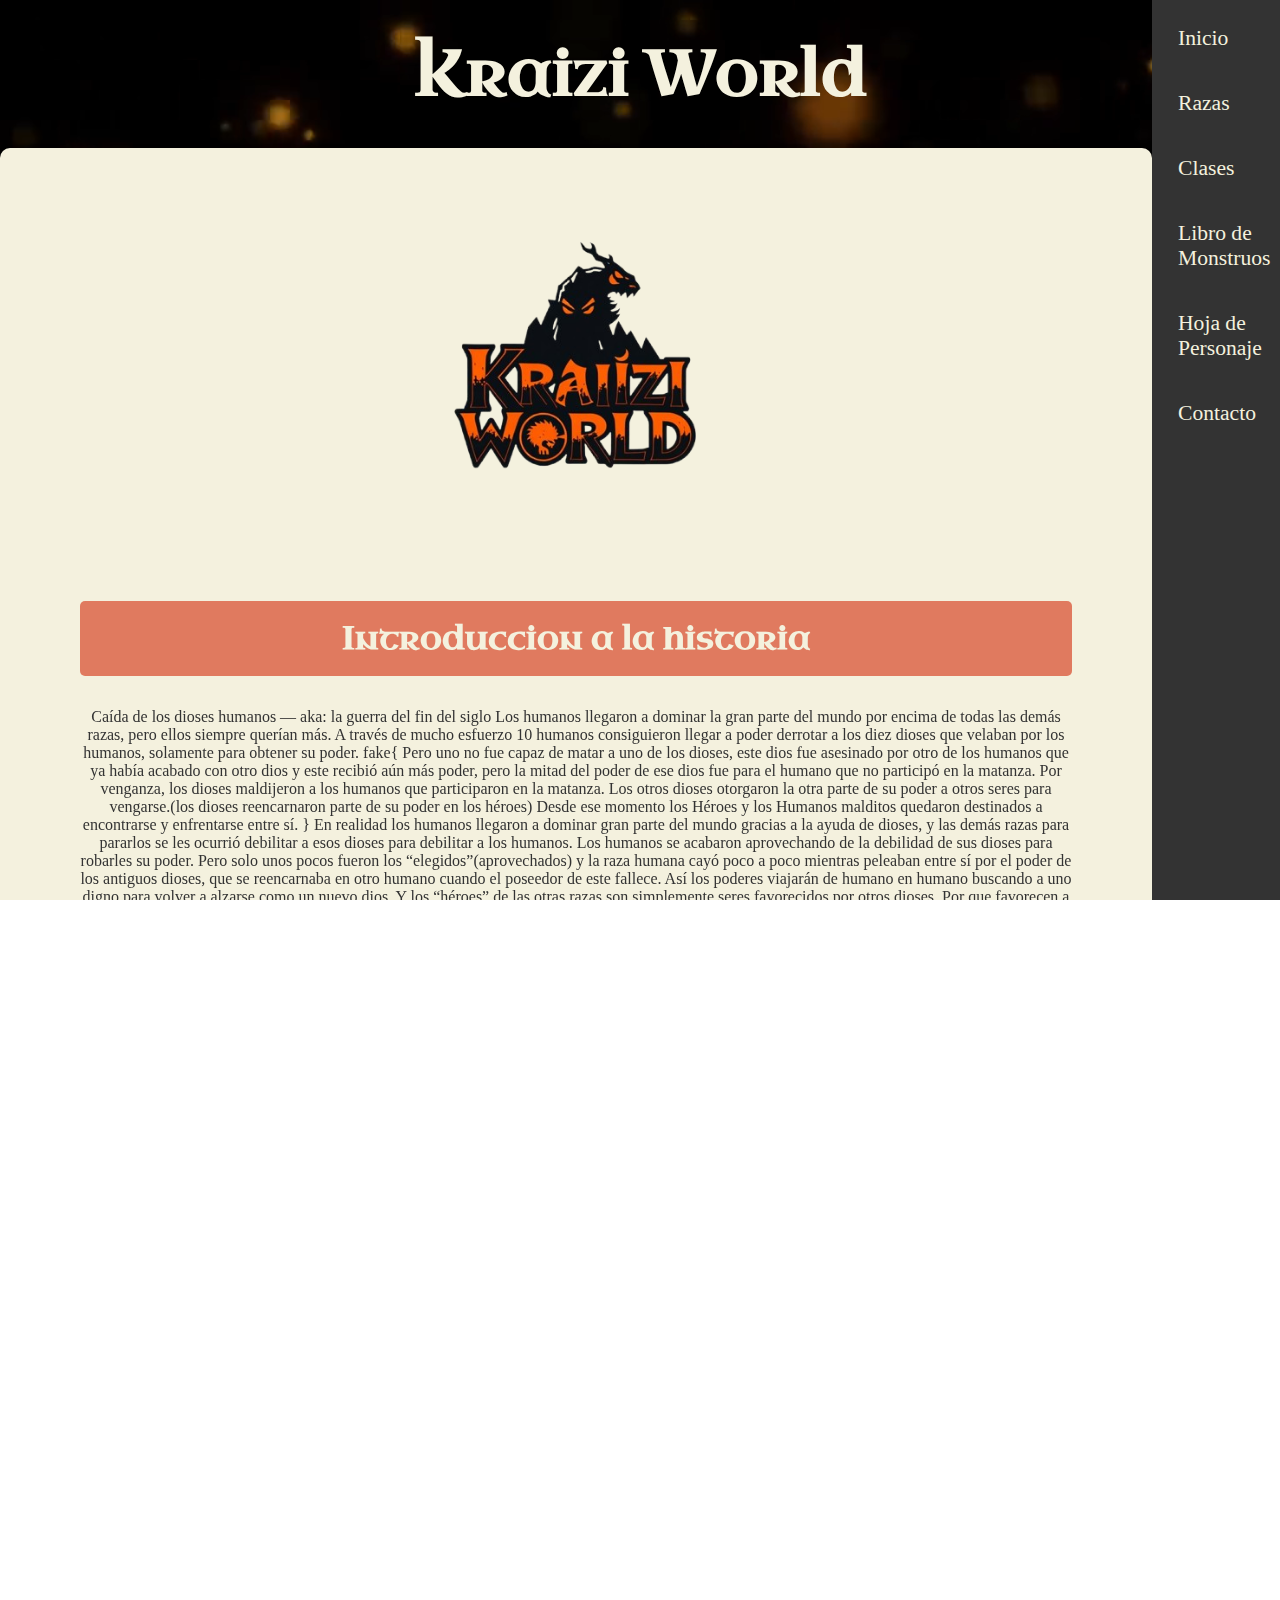
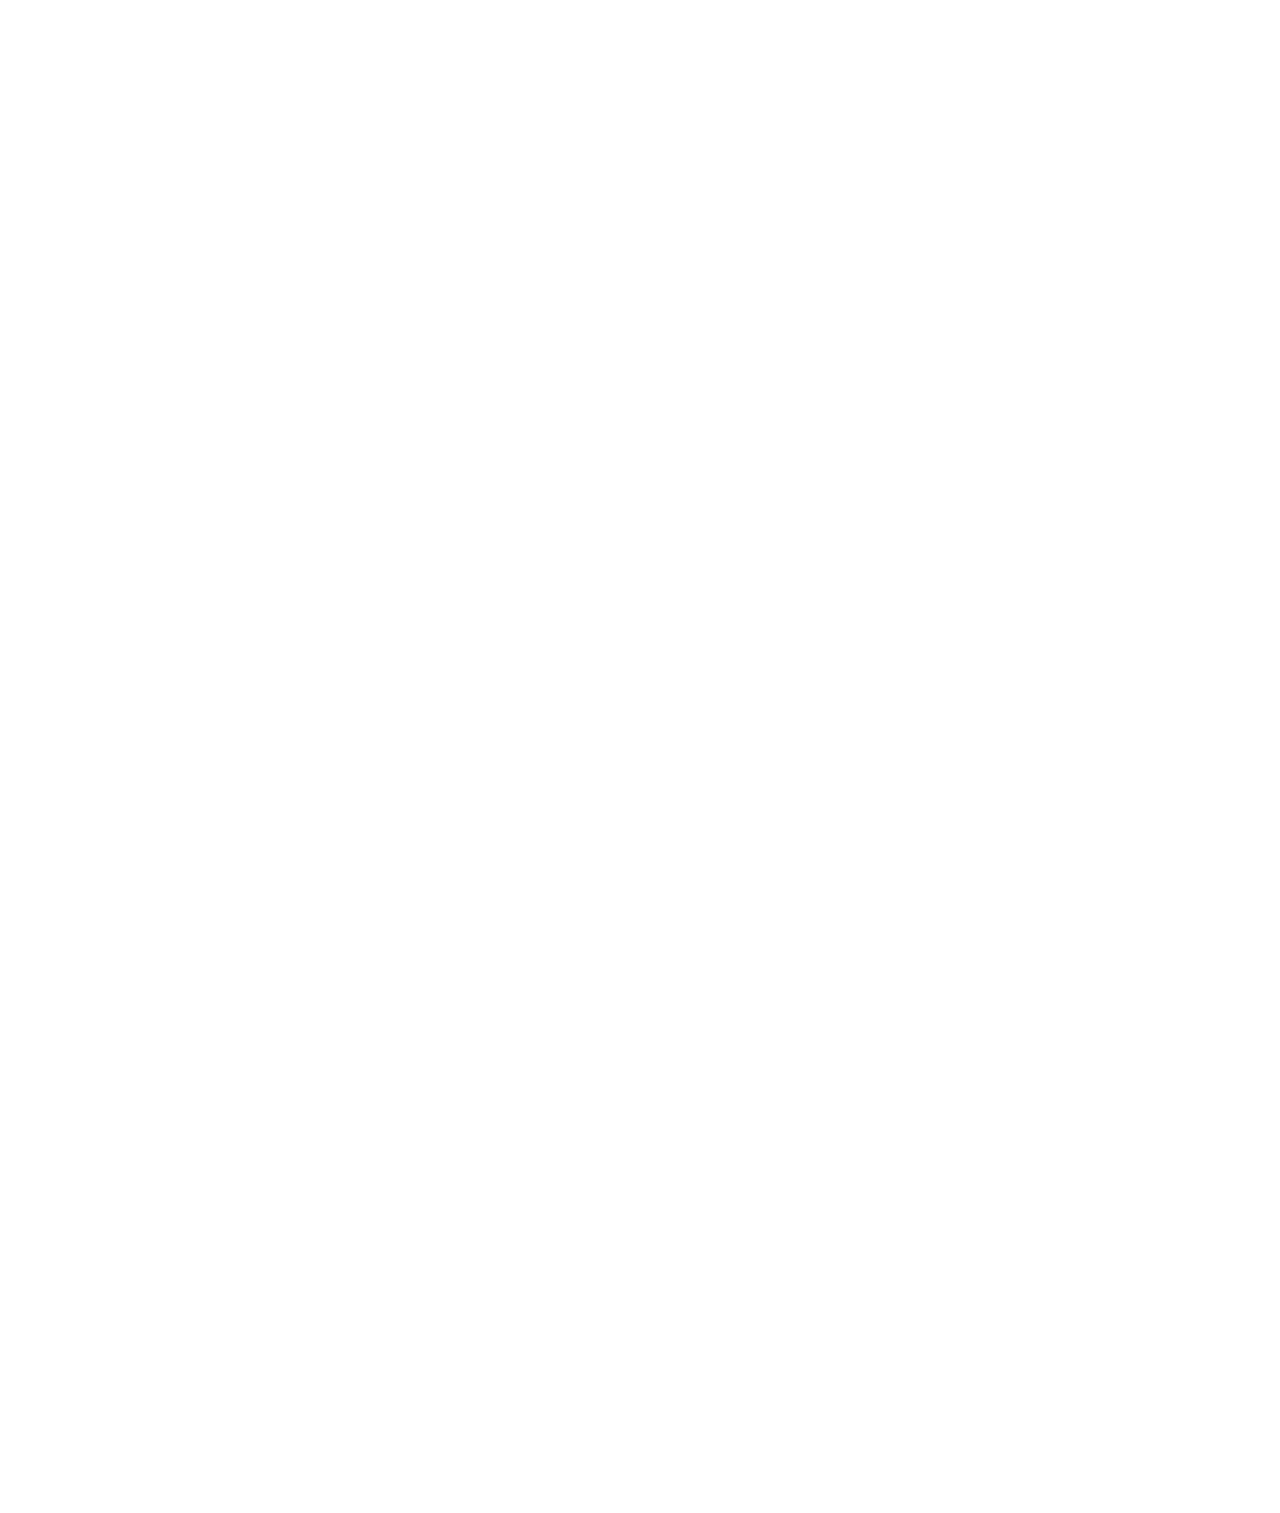
==== commit c1cf2a7b: "Elementos de js" ====
--- a/index.html
+++ b/index.html
@@ -42,7 +42,7 @@
         <section id="introduccion">
             
             <img src="imagenes/kw_principal.png" alt="" class="lugar-imagen">
-            <h3>Introduccion a la historia </h3>
+            <h2>Introduccion a la historia </h2>
             <p>Caída de los dioses humanos — aka: la guerra del fin del siglo
 
                 Los humanos llegaron a dominar la gran parte del mundo por encima de todas las demás razas, pero ellos siempre querían más. A través de mucho esfuerzo 10 humanos consiguieron llegar a poder derrotar a los diez dioses que velaban por los humanos, solamente para obtener su poder.
@@ -55,77 +55,6 @@
                 Y los “héroes” de las otras razas son simplemente seres favorecidos por otros dioses. Por que favorecen a quien lo hacen es un misterio.
                 Cuando los humanos gobernaban
                 Existían varias academias especiales repartidas por el mundo las cuales se encargaban de formar humanos fuertes tanto física como mágicamente para que los humanos siguieran mejorando como especie. En verdad era para seguir dominando sobre las demás razas y así seguir sintiéndose superiores.</p>
-        </section>
-        <section id="razas">
-            <h2>Razas</h2>
-            <p>En Kraizi World, las razas son fundamentales para la historia y la cultura del mundo. Cada una posee
-                habilidades únicas que afectan tanto sus interacciones como su relación con la magia, la tecnología y la
-                naturaleza. Los Humanos se destacan por su adaptabilidad, los Enanos por su maestría en la minería, y
-                los Furriles son conocidos por sus agudos sentidos. Las Ninfas están profundamente conectadas con la
-                naturaleza, mientras que los Elfos dominan la magia. Los Demonios son astutos y controlan el caos,
-                mientras que los Drakones tienen una gran fuerza y capacidad de volar. Los Gigantes, Medianos, Pocks y
-                Krosos aportan sus propias fortalezas, ya sea por su tamaño, habilidades o destrezas tecnológicas.
-                La raza que elijas influirá en tu aventura, ya que cada una tiene su propia historia, misterios y
-                desafíos que explorar. En Kraizi World, no solo se trata de tus habilidades, sino también de la cultura
-                y las leyendas de tu pueblo.</p>
-            <img src="imagenes/razas-removebg-preview.png" alt="Razas" class="lugar-imagen">
-            <div class="carousel-container">
-                <div class="carousel-item">
-                    <h3>Humanos</h3>
-                    <p>Se adaptan a diversas situaciones.</p>
-                    <button class="open-modal" data-modal="modal-humanos">Más info</button>
-                </div>
-                <div class="carousel-item">
-                    <h3>Enanos</h3>
-                    <p>Maestros de la artesanía y la minería.</p>
-                    <button class="open-modal" data-modal="modal-enanos">Más info</button>
-                </div>
-                <div class="carousel-item">
-                    <h3>Furriles (Mitad Bestia)</h3>
-                    <p>Ágiles y con sentidos muy agudos.</p>
-                    <button class="open-modal" data-modal="modal-furriles">Más info</button>
-                </div>
-                <div class="carousel-item">
-                    <h3>Ninfas</h3>
-                    <p>Seres conectados con la naturaleza y la magia.</p>
-                    <button class="open-modal" data-modal="modal-ninfas">Más info</button>
-                </div>
-                <div class="carousel-item">
-                    <h3>Elfos</h3>
-                    <p>Elegantes y con una profunda conexión natural.</p>
-                    <button class="open-modal" data-modal="modal-elfos">Más info</button>
-                </div>
-                <div class="carousel-item">
-                    <h3>Demonios</h3>
-                    <p>Poderosos y astutos, maestros del caos.</p>
-                    <button class="open-modal" data-modal="modal-demonios">Más info</button>
-                </div>
-                <div class="carousel-item">
-                    <h3>Drakones</h3>
-                    <p>Seres reptilianos con una fuerza formidable.</p>
-                    <button class="open-modal" data-modal="modal-drakones">Más info</button>
-                </div>
-                <div class="carousel-item">
-                    <h3>Gigantes</h3>
-                    <p>Imponentes y con fuerza sobrehumana.</p>
-                    <button class="open-modal" data-modal="modal-gigantes">Más info</button>
-                </div>
-                <div class="carousel-item">
-                    <h3>Medianos</h3>
-                    <p>Pequeños pero ingeniosos y ágiles.</p>
-                    <button class="open-modal" data-modal="modal-medianos">Más info</button>
-                </div>
-                <div class="carousel-item">
-                    <h3>Pocks (Gnomos)</h3>
-                    <p>Inventores curiosos y expertos en tecnología.</p>
-                    <button class="open-modal" data-modal="modal-pocks">Más info</button>
-                </div>
-                <div class="carousel-item">
-                    <h3>Krosos (Gente Piedra)</h3>
-                    <p>Robustos y resistentes como la roca.</p>
-                    <button class="open-modal" data-modal="modal-krosos">Más info</button>
-                </div>
-            </div>
         </section>
 
         <section id="lugares-por-descubrir">
@@ -162,677 +91,11 @@
             </div>
         </section>
 
-        <section id="clases">
-            <h2>Clases</h2>
-            <p>En Kraizi World, las clases determinan las habilidades y el estilo de combate de los aventureros. Cada
-                clase ofrece un enfoque único para enfrentar los desafíos del mundo, y cada una tiene su propio camino
-                hacia el poder. Los Guerreros son expertos en el combate cuerpo a cuerpo, utilizando su fuerza bruta
-                para abrirse paso. Los Magos controlan los elementos, desatando poderosas hechicerías que pueden cambiar
-                el curso de una batalla. Los Arqueros son conocidos por su destreza con el arco y su capacidad para
-                atacar desde lejos con precisión mortal. Los Asesinos se mueven en las sombras, utilizando agilidad y
-                sigilo para eliminar a sus enemigos sin ser detectados. Los Healers son sanadores por excelencia,
-                capaces de restaurar la salud y proteger a sus aliados. Las clases no solo definen tus habilidades en
-                combate, sino también tu rol en el mundo, con misiones y eventos que solo pueden ser experimentados por
-                ciertos tipos de aventureros. En Kraizi World, la clase que elijas tendrá un impacto profundo en tu
-                estilo de juego y tu historia personal.</p>
-            <img src="imagenes/clases.jpg" alt="Clases" class="lugar-imagen">
-            <div class="carousel-container">
-                <div class="carousel-item">
-                    <h3>Guerrero</h3>
-                    <p>Armados para combate cercano</p>
-                    <button class="open-modal" data-modal="modal-guerrero">Más info</button>
-                </div>
-                <div class="carousel-item">
-                    <h3>Pícaro</h3>
-                    <p>Maestro del sigilo y el robo</p>
-                    <button class="open-modal" data-modal="modal-picaro">Más info</button>
-                </div>
-                <div class="carousel-item">
-                    <h3>Mago Elemental</h3>
-                    <p>Controla los elementos </p>
-                    <button class="open-modal" data-modal="modal-mago-elemental">Más info</button>
-                </div>
-                <div class="carousel-item">
-                    <h3>Bardo</h3>
-                    <p>Usa la música para inspirar y engañar</p>
-                    <button class="open-modal" data-modal="modal-bardo">Más info</button>
-                </div>
-                <div class="carousel-item">
-                    <h3>Paladín</h3>
-                    <p>Defensor de la luz y la justicia</p>
-                    <button class="open-modal" data-modal="modal-paladin">Más info</button>
-                </div>
-                <div class="carousel-item">
-                    <h3>Clérigo</h3>
-                    <p>Sanador y protector </p>
-                    <button class="open-modal" data-modal="modal-clerigo">Más info</button>
-                </div>
-                <div class="carousel-item">
-                    <h3>Nigromante</h3>
-                    <p>Domina la muerte y los muertos</p>
-                    <button class="open-modal" data-modal="modal-necromante">Más info</button>
-                </div>
-            </div>
-        </section>
     </main>
 
     <footer>
-        <p>&copy; 2024 Kraizi World. Todos los derechos reservados.</p>
+        <p>&copy; 2024 Kraizi World</p>
     </footer>
-
-    <div class="modal" id="modal-humanos">
-        <div class="modal-content">
-            <span class="close">&times;</span>
-            <h3 class="modal-content">Humanos</h3>
-            <div class="modal-body">
-                <img src="imagenes/raza_humano.png" alt="Humano ilustración" class="modal-image">
-                <div class="modal-text">
-                    <p>Los humanos son la más joven de las razas comunes, con una llegada tardía al mundo y una vida
-                        corta en comparación con los enanos, elfos y dragones. Quizás es por su corta vida que han sido
-                        rechazados por el resto de razas. O simplemente por que son una raza débil en comparación a las
-                        demás. Aunque había humanos buenos, se encontraban también lo peor de los peores, por eso
-                        construyeron poderosos imperios basados en la conquista y el comercio. Y las demás razas se
-                        juntaron para quitarles el poder que tenían. Aún quedan vestigios de humanos resistentes,
-                        quienes se aferran a sus tierras y nuevas ideas para sobrevivir.</p>
-                    <p>Dejando aparte su situación, los humanos son físicamente más diversos que cualquiera de las razas
-                        comunes. No hay un humano típico. Un individuo puede medir desde 5 pies hasta un poco más de 6
-                        pies y pesar desde 125 a 250 libras. Los tonos de piel de los humanos varían desde casi negro a
-                        un pálido muy claro, y el color de su pelo va desde el negro hasta el rubio (ondulado, rizado o
-                        liso). Los varones pueden llevar barbas o bigotes de todo tipo. Al alcanzar la edad adulta, un
-                        humano puede llegar a adaptarse a un estilo de vida nómada o sedentario, dependiendo de su
-                        entorno y cultura. Los humanos alcanzan la madurez cerca de los 20, pero por eso mismo ellos se
-                        consideran bastantes más bajos para que las demás razas sean “Legales”.</p>
-                    <p>Un individuo humano quizás tenga un tatuaje en el brazo, un pendiente en la oreja o una túnica
-                        bordada con hilos de oro. Aunque sus tradiciones culturales varían mucho, los humanos que han
-                        llegado a conocerse o mezclarse con otras razas han adaptado perfectamente a la vida cotidiana
-                        con aquellas otras razas. Quizás es lo que les permite ser tan versátiles. Suelen compartir
-                        gustos similares entre ellos, además de aprender rápido de los cambios culturales y sociales.
-                    </p>
-                    <p>Los humanos que buscan aventuras son los más atrevidos y ambiciosos miembros de una raza de por
-                        sí atrevida y ambiciosa. Buscan ganar gloria a los ojos de sus compañeros amasando poder,
-                        riquezas y fama.</p>
-                </div>
-            </div>
-        </div>
-    </div>
-
-    <div class="modal" id="modal-elfos">
-        <div class="modal-content">
-            <span class="close">&times;</span>
-            <h3 class="modal-content">Elfos</h3>
-            <div class="modal-body">
-                <img src="imagenes/raza_elfo.png" alt="Humano ilustración" class="modal-image">
-                <div class="modal-text">
-                    <p>Con su gracia no terrenal y sus rasgos delicados, los elfos resultan perturbadoramente horrorosos
-                        para las demás razas. De media son ligeramente más bajos que los medianos. Son más esqueléticos
-                        que los humanos, pesando tan sólo entre 30 y 45 kilos. Los varones y las mujeres son
-                        aproximadamente de la misma estatura, y las mujeres son sólo marginalmente más pesadas. Los
-                        elfos no tienen vello facial, ni vello corporal. Sienten predilección por los ropajes elegantes
-                        de colores apagados, y adoran la joyería simple pero preciosa. La piel de los elfos incluye
-                        pieles en tonos verdosos, amarillentos y un hasta blanco azulado y ojos pequeños de oro o plata
-                        líquidos.
-                        Los elfos pueden vivir bastante bien hasta más de 700 años, lo que les da una amplia perspectiva
-                        de los sucesos que podrían preocupar más profundamente a las razas de vidas más breves. Son más
-                        proclives a mostrar un interés contenido que un verdadero entusiasmo, y son muy curiosos y
-                        codiciosos. Tienden a mostrarse distantes e impávidos ante los pequeños acontecimientos. Cuando
-                        persiguen un objetivo, ya sea en una misión o al aprender una nueva habilidad o arte, los elfos
-                        pueden mostrarse extremadamente centrados.
-                        Son lentos a la hora de hacer amigos y enemigos, y más lentos aún para olvidarlos. Responden a
-                        los insultos banales con desdén y a los insultos graves con venganza. Como las ramas de un árbol
-                        joven, los elfos son flexibles ante el peligro. Confían en la diplomacia y el compromiso para
-                        resolver las diferencias antes de que éstas escalen en violencia. Pero no dudan en arrasar a sus
-                        enemigos si lo ven necesario.
-                        La mayoría de los elfos habitan en grandes ciudades ubicadas en grandes reinos que pertenecen a
-                        los elfos, ellos no son ni artesanos ni agricultores ni nada de eso, se mantienen gracias a sus
-                        esclavos que hacen todo por ellos.
-                        Los elfos no parten de aventuras por el viaje, sino porque tienen algo que hacer ya sean
-                        negociaciones, participar en alguna batalla o recuperar su honra. Ya que tienen una vida tan
-                        larga, pueden disfrutar de siglos de exploración y descubrimiento, pero no les agrada. Les
-                        desagrada el ritmo de la sociedad humana,así que buscan imponer su propio ritmo. Los elfos
-                        también disfrutan ejercitando su pericia mágica o ganando un mayor poder mágico, y las batallas
-                        en las que participan les permite hacerlo.
-                    </p>
-                </div>
-            </div>
-        </div>
-    </div>
-
-    <div class="modal" id="modal-elfos">
-        <div class="modal-content">
-            <span class="close">&times;</span>
-            <h3 class="modal-content">Elfos</h3>
-            <div class="modal-body">
-                <img src="imagenes/raza_enano.jpeg" alt="Humano ilustración" class="modal-image">
-                <div class="modal-text">
-                    <p>Con su gracia no terrenal y sus rasgos delicados, los elfos resultan perturbadoramente horrorosos
-                        para las demás razas. De media son ligeramente más bajos que los medianos. Son más esqueléticos
-                        que los humanos, pesando tan sólo entre 30 y 45 kilos. Los varones y las mujeres son
-                        aproximadamente de la misma estatura, y las mujeres son sólo marginalmente más pesadas. Los
-                        elfos no tienen vello facial, ni vello corporal. Sienten predilección por los ropajes elegantes
-                        de colores apagados, y adoran la joyería simple pero preciosa. La piel de los elfos incluye
-                        pieles en tonos verdosos, amarillentos y un hasta blanco azulado y ojos pequeños de oro o plata
-                        líquidos.
-                        Los elfos pueden vivir bastante bien hasta más de 700 años, lo que les da una amplia perspectiva
-                        de los sucesos que podrían preocupar más profundamente a las razas de vidas más breves. Son más
-                        proclives a mostrar un interés contenido que un verdadero entusiasmo, y son muy curiosos y
-                        codiciosos. Tienden a mostrarse distantes e impávidos ante los pequeños acontecimientos. Cuando
-                        persiguen un objetivo, ya sea en una misión o al aprender una nueva habilidad o arte, los elfos
-                        pueden mostrarse extremadamente centrados.
-                        Son lentos a la hora de hacer amigos y enemigos, y más lentos aún para olvidarlos. Responden a
-                        los insultos banales con desdén y a los insultos graves con venganza. Como las ramas de un árbol
-                        joven, los elfos son flexibles ante el peligro. Confían en la diplomacia y el compromiso para
-                        resolver las diferencias antes de que éstas escalen en violencia. Pero no dudan en arrasar a sus
-                        enemigos si lo ven necesario.
-                        La mayoría de los elfos habitan en grandes ciudades ubicadas en grandes reinos que pertenecen a
-                        los elfos, ellos no son ni artesanos ni agricultores ni nada de eso, se mantienen gracias a sus
-                        esclavos que hacen todo por ellos.
-                        Los elfos no parten de aventuras por el viaje, sino porque tienen algo que hacer ya sean
-                        negociaciones, participar en alguna batalla o recuperar su honra. Ya que tienen una vida tan
-                        larga, pueden disfrutar de siglos de exploración y descubrimiento, pero no les agrada. Les
-                        desagrada el ritmo de la sociedad humana,así que buscan imponer su propio ritmo. Los elfos
-                        también disfrutan ejercitando su pericia mágica o ganando un mayor poder mágico, y las batallas
-                        en las que participan les permite hacerlo.
-                    </p>
-                </div>
-            </div>
-        </div>
-    </div>
-
-    <div class="modal" id="modal-enanos">
-        <div class="modal-content">
-            <span class="close">&times;</span>
-            <h3 class="modal-content">Enanos</h3>
-            <div class="modal-body">
-                <img src="imagenes/raza_enano.jpeg" alt="Humano ilustración" class="modal-image">
-                <div class="modal-text">
-                    <p>Duros y valientes, los enanos son conocidos como hábiles guerreros, mineros y trabajadores de la
-                        piedra y el metal. En este mundo la cosa cambia dado que el metal bueno, el que les gusta
-                        trabajar, se obtiene del fondo del mar por lo que suelen vivir en acantilados cerca de playas.
-                        Miden menos de un metro y medio, y son tan anchos y compactos que pueden pesar tanto o más que
-                        un humano más de tamaño medio. Su coraje y resistencia también igualan fácilmente a cualquiera
-                        de las razas más altas.
-                        El color de piel de los enanos va desde un marrón oscuro a una tonalidad más pálida con matices
-                        rojos, pero las pieles más comunes son de marrón claro o de un intenso bronceado como ciertos
-                        tonos de tierra. Su pelo, desgastado y largo pero en estilos simples, suele ser negro, gris o
-                        marrón, aunque los enanos más pálidos son frecuentemente pelirrojos. Los enanos masculinos
-                        valoran mucho sus barbas y prestan mucha atención a sus cuidados.
-                        Los enanos pueden vivir durante más de 400 años, pero maduran al mismo tiempo que los humanos y
-                        no son considerados jóvenes hasta que alcanzan los 50 años. De media, viven unos 350 años, por
-                        lo que los enanos más ancianos a menudo recuerdan un mundo muy diferente. Esta longevidad les
-                        garantiza una perspectiva de la que las razas con menos esperanza de vida como los humanos y los
-                        medianos carecen.
-                        Respetan las tradiciones de sus clanes, siguiendo su linaje hasta la fundación de sus más
-                        antiguas fortalezas en la juventud del mundo, y sin abandonarlas. Parte de esas tradiciones es
-                        la devoción a los dioses enanos, quienes defienden los ideales enanos de sus labores
-                        industriales, su habilidad en batalla y su devoción por la forja. Los individuos enanos poseen
-                        determinación y lealtad, son fieles a su palabra y decisivos en la acción, algunas veces hasta
-                        el punto de la terquedad. Muchos enanos tienen un fuerte sentido de la justicia, y tardan en
-                        olvidar los males que han sufrido. Un mal hecho a un enano, es un mal hecho a todo su clan, así
-                        que lo que empieza como la cacería de un enano en busca de venganza, puede convertirse en la de
-                        todo su clan.
-                    </p>
-                </div>
-            </div>
-        </div>
-    </div>
-
-    <div class="modal" id="modal-furriles">
-        <div class="modal-content">
-            <span class="close">&times;</span>
-            <h3 class="modal-content">Furriles</h3>
-            <div class="modal-body">
-                <img src="imagenes/raza_furril.png" alt="Humano ilustración" class="modal-image">
-                <div class="modal-text">
-                    <p> Semi-Bestias, hombres bestia, animales inteligentes, animañas, cuadrúpedo a dos patas,
-                        bestias-semi, gente peluda, furros, mascotas agrandadas, etc. Estos seres reciben muchos nombres
-                        pero en este mundo se conocen como Furriles principalmente. Un Furril es un animal antropomorfo,
-                        osea que tiene cualidades humanas. Hay tantos tipos de Furriles como animales existen, solo que
-                        unos son más comunes que otros.
-                        La sociedad de los Furriles se divide en los que son de pura raza y los mestizos y dentro de
-                        cada uno de ellos se vuelven a dividir en carnívoros y herbívoros. Pero esta brecha entre
-                        carnívoros y herbívoros es mucho más notoria entre los de pura raza que entre los mestizos. Los
-                        pueblos y ciudades que gobiernan no distan mucho de la típica sociedad humana medieval. Los
-                        Furriles de pura raza se les considera más nobles y por tanto no hacen trabajo físico, a menos
-                        que quieran, eso es cosa de los mestizos.
-                        Aun teniendo sus propios dioses es raro ver a algún Furril interesarse por ellos o en la
-                        iglesia, a casi todos les gustaría ser guerreros pero no todos pueden por ser débiles. Por eso
-                        muchos nobles aunque no lo necesiten, se hacen guerreros o aventureros .
-                        Por las ciudades y pueblos no es raro ver a muchos animales normales por las calles o en las
-                        casas como “mascotas”, tampoco es raro ver humanos haciendo de esclavos de los Furriles de pura
-                        raza.
-                        Los Furriles pueden vivir bastante más que los animales comunes, siendo el triple o cuádruple de
-                        tiempo. Lo que les da una amplia perspectiva de la vida de sus compañeros menos inteligentes de
-                        vidas más breves. Son más proclives a mostrar interés que entusiasmo, y es más probable que sean
-                        curiosos que codiciosos.
-                        Cuando persiguen un objetivo, ya sea ir de aventuras, en una misión o al aprender una nueva
-                        habilidad o arte, los Furriles pueden mostrarse centrados e incansables. Son rápidos a la hora
-                        de hacer amigos y enemigos, pero más lentos aún para olvidarlos.
-                        Responden a los insultos banales con desdén y a los insultos graves con venganza. No son nada
-                        flexibles ante el peligro, sus soluciones suelen ser violentas. Su contacto con los extranjeros
-                        es normalmente limitado, aunque unos cuantos Furriles se ganan la vida comerciando objetos
-                        artesanales a cambio de metales preciosos.
-                        Los Furriles parten de aventuras por su ansía viajera , les desagradaba el ritmo de la sociedad
-                        humana, aunque la suya es bastante parecida, ninguno te admitirá que se parezcan, así que buscan
-                        profesiones que les permitan viajar libremente e imponer su
-                    </p>
-                </div>
-            </div>
-        </div>
-    </div>
-
-    <div class="modal" id="modal-ninfas">
-        <div class="modal-content">
-            <span class="close">&times;</span>
-            <h3 class="modal-content">Ninfas</h3>
-            <div class="modal-body">
-                <img src="imagenes/raza_ninfa.png" alt="Humano ilustración" class="modal-image">
-                <div class="modal-text">
-                    <p>Dríades, Ondinas, Napeas, Lampades, Nefeles y Asterias
-                        <br>
-                        Raza muy centrada en la magia y la preservación del hábitat donde viven. A pesar de la común
-                        creencia de que las Ninfas son solo mujeres no es verdad, también hay hombres aunque no se dejen
-                        ver mucho y la mayoría tienen rasgos bastante femeninos.
-                        Cultura e historia de las ninfas aún por definir.
-                    </p>
-                </div>
-            </div>
-        </div>
-    </div>
-
-    <div class="modal" id="modal-demonios">
-        <div class="modal-content">
-            <span class="close">&times;</span>
-            <h3 class="modal-content">Demonios</h3>
-            <div class="modal-body">
-                <img src="imagenes/raza_demonio.png" alt="Humano ilustración" class="modal-image">
-                <div class="modal-text">
-                    <p>Los demonios derivan de linajes humanos y en el sentido más amplio posible, la mayoría aún
-                        parecen humanos. Sin embargo, su herencia infernal ha dejado una clara huella en su apariencia.
-                        Los demonios poseen grandes rasgos que marcan su linaje, algunos tienen cuernos que toman
-                        cualquier variedad de formas, otros tienen colas, fuego por alguna parte del cuerpo, tentáculos,
-                        articulaciones de más o de menos, etc. La mayoria tienen dientes caninos afiladamente
-                        puntiagudos, y sus ojos son de colores sólidos (negro, rojo, blanco, plateado o dorado) sin
-                        pupila o esclerótica. Sus tonos de piel cubren el rango completo de todos los colores
-                        existentes.
-                        Los demonios viven bajo tierra, en su mayoría en ciudades o pueblos grandes dentro de grandes
-                        cuevas, en donde crecen para convertirse en soldados o trabajadores del Rey demonio. En
-                        ocasiones viven entre otras minorías en enclaves en los que son tratados con más respeto.
-                        No confían rápidamente en cualquiera que no sea un demonio y a veces tampoco de otros demonios,
-                        pero cuando los compañeros de un demonio demuestran que confían en él o ella, el demonio aprende
-                        a extender la misma confianza en ellos. Y una vez un demonio otorga su lealtad a alguien, el
-                        demonio será un amigo firme de por vida.
-                        La gente tiende a ser paranoica con los demonios, asumiendo que su linaje infernal ha dejado
-                        huella en su personalidad y moralidad, no solo en su apariencia. Los tenderos no quitan ojo de
-                        sus pertenencias cuando los demonios entran en sus establecimientos, la guardia de las ciudades,
-                        que dejan entrar a demonios, podría seguir a un demonio durante un buen rato, y los charlatanes
-                        culpan a los demonios de los sucesos extraños. La realidad, sin embargo, es que el linaje
-                        demonio no afecta su personalidad en ningún grado. Años de tratar con la desconfianza han dejado
-                        su marca en muchos demonios, estos responden de diferentes maneras. Algunos escogen avivar el
-                        estereotipo malvado, pero otros son virtuosos. Algunos simplemente están muy atentos a cómo la
-                        gente responde ante ellos. Tras soportar esta desconfianza durante toda su juventud, un demonio
-                        a menudo desarrolla la habilidad de vencer los prejuicios a través del encanto o la
-                        intimidación.
-                    </p>
-                </div>
-            </div>
-        </div>
-    </div>
-
-    <div class="modal" id="modal-drakones">
-        <div class="modal-content">
-            <span class="close">&times;</span>
-            <h3 class="modal-content">Drakones</h3>
-            <div class="modal-body">
-                <img src="imagenes/raza_drakon.png" alt="Humano ilustración" class="modal-image">
-                <div class="modal-text">
-                    <p>Los drakones se parecen mucho a los dragones, pero estos permanecen erectos en forma humanoide y
-                        carecen de alas o cola. El primer drakon tenía escamas de vibrantes tonos del color de su
-                        pariente dragón, pero generaciones de mezcla han creado una amalgama de colores, que también
-                        representa el color del humo, fuego o líquido que son capaces de exhalar por la boca. Son altos
-                        y su constitución es fuerte, a menudo cerca de los 6 pies y medio y pesando 300 libras o más.
-                        Sus manos y pies son fuertes, parecidas a garras con tres dedos y un pulgar en cada una. La
-                        sangre de un tipo particular de dragón corre fuertemente a través de algunos clanes de drakones.
-                        Estos drakones a menudo presumen de escamas de un color más cercano al de su dragón ancestro:
-                        Azul, rojo, verde, blanco, negro, oro, plata, bronce, latón, o cobre.
-                        Para cualquier drakon, el clan es más importante que la vida misma. Los drakones le deben
-                        devoción y respeto a su clan por encima de cualquier cosa, incluso de los dioses. La conducta de
-                        cada drakon refleja el honor de su clan y traer el deshonor al clan puede llevar a la expulsión
-                        y el exilio. Cada drakon conoce su posición y sus obligaciones para con el clan y el honor exige
-                        mantener los lazos con esa posición. Un camino continuo de auto-mejora refleja la
-                        autosuficiencia de la raza entera. Los drakones valoran la habilidad y la excelencia en todo su
-                        entorno. Odian fallar, y realizan esfuerzos extremos antes de darse por vencidos en algo. Un
-                        drakon tiene como meta en la vida el dominio de una habilidad particular. Los miembros de otras
-                        razas que compartan esa misma dedicación, encontrarán fácil ganarse el respeto de un drakon.
-                        Aunque todos los drakones se esfuerzan para ser autosuficientes, reconocen que a veces la ayuda
-                        es necesaria en situaciones difíciles. Pero el mejor recurso para esa ayuda es el clan, y cuando
-                        el clan necesita ayuda, se gira hacia otro clan drakon antes que buscar ayuda de otras razas o
-                        incluso de los dioses.
-                    </p>
-                </div>
-            </div>
-        </div>
-    </div>
-
-    <div class="modal" id="modal-gigantes">
-        <div class="modal-content">
-            <span class="close">&times;</span>
-            <h3 class="modal-content">Gigantes</h3>
-            <div class="modal-body">
-                <img src="imagenes/raza_gigante.png" alt="Humano ilustración" class="modal-image">
-                <div class="modal-text">
-                    <p> Cuerpos grandes, robustos y fuertes. Los gigantes son una raza curtida en batalla, normalmente
-                        con muchas cicatrices, que representan sus victorias, las cuales lucen con orgullo y como
-                        símbolos de belleza. Su piel es de pigmentación grisácea, su pelo suele ser largo, y de tonos
-                        vivos, y su ropa escasa para poder mostrar sus músculos.
-                        Todos los que son guerreros, o se consideran como tal, llevan máscaras todo el tiempo como
-                        símbolo de estar siempre preparado para la batalla. Sus máscaras varían según sus gustos y
-                        ninguno tiene una igual, pero los que son de la misma familia suelen tener una parecida para que
-                        se reconozcan sus proezas a su familia.
-                        Lo más frecuente es que los gigantes vivan entre otros pueblos junto a más razas, pero sí
-                        existen pueblos de solo gigantes. Muchos tienen a los gigantes como una raza violenta pero no lo
-                        son como tal, simplemente les gusta pelear y resuelven así sus disputas si no se pueden hablar o
-                        les resulta complicado hablarlo.
-                        Aunque no son la raza más inteligente, son más que capaces de mantenerse ellos solos. Cuando se
-                        asientan en un lugar es difícil echarlos, ya asentados trabajan lo mínimo para sobrevivir y
-                        duermen mucho. Si es invierno y tienen comida suficiente se reproducen como conejos, Los niños
-                        crecen rápido y se vuelven adultos en 10 años, teniendo edad para acudir a la batalla a los 7.
-                        No se sabe bien cuánto son capaces de vivir, dado que no se sabe de ninguno que se haya muerto
-                        de viejo.
-                    </p>
-                </div>
-            </div>
-        </div>
-    </div>
-
-    <div class="modal" id="modal-pocks">
-        <div class="modal-content">
-            <span class="close">&times;</span>
-            <h3 class="modal-content">Pocks</h3>
-            <div class="modal-body">
-                <img src="imagenes/raza_pock.png" alt="Humano ilustración" class="modal-image">
-                <div class="modal-text">
-                    <p> La energía y entusiasmo de un pock por la vida brilla a través de cada pulgada de su pequeño
-                        cuerpo. Sus caras bronceadas o marrones están normalmente adornadas con amplias sonrisas (bajo
-                        sus prodigiosas narices), y sus ojos brillantes relucen con excitación. Sus cabellos claros
-                        tienen la tendencia a proyectarse en todas direcciones, como si expresaran el interés insaciable
-                        del gnomo sobre todo a su alrededor. La personalidad de un gnomo se ve muy reflejada en su
-                        apariencia. La barba de un gnomo varón, en contraste con su pelo alborotado, está cortada
-                        cuidadosamente pero a menudo arreglada con curiosas bifurcaciones o aseadas puntas. La ropa de
-                        un gnomo, aunque normalmente confeccionada con modestos tonos terrosos, está elaboradamente
-                        decorada con bordados, repujados o joyas resplandecientes.
-                        Por lo que respecta a los gnomos, estar vivos es una cosa maravillosa, y exprimen cada gramo de
-                        disfrute de sus tres a cinco siglos de vida. Los humanos pueden pensar en aburrirse en el
-                        transcurso de una vida tan larga, pero los gnomos parecen preocuparse porque incluso todo ese
-                        tiempo no es suficiente para las cosas que quieren hacer y ver. Los gnomos hablan como si no
-                        pudiesen sacar los pensamientos de sus cabezas lo suficientemente rápido. Incluso cuando ofrecen
-                        ideas y opiniones de una gran variedad de temas, pueden llegar a escuchar atentamente a los
-                        demás, añadiendo las exclamaciones apropiadas de sorpresa y apreciaciones durante todo el rato.
-                        Aunque los gnomos aman los chistes de todo tipo, particularmente los juegos de palabras y las
-                        inocentadas, pueden dedicarse a las tareas más serias que se propongan. Muchos gnomos son
-                        talentosos ingenieros, alquimistas, hojalateros e inventores. Están dispuestos a cometer errores
-                        y a reírse de sí mismos en el proceso de perfeccionar lo que están haciendo, tomando riesgos
-                        audaces (en ocasiones temerarios) y fantaseando mucho.
-                        Los gnomos hacen sus hogares en tierras boscosas y con colinas. Viven bajo tierra pero toman más
-                        aire fresco que los enanos caverneros, disfrutando del mundo natural y vivo de la superficie
-                        siempre que pueden. Sus casas están bien ocultas tanto con construcciones ingeniosas como con
-                        ilusiones sencillas. Los visitantes que son bienvenidos son rápidamente acomodados en las
-                        luminosas y cálidas madrigueras. Aquellos que no son bienvenidos es raro que las encuentren,
-                        para empezar. Los gnomos que se asientan en tierras de otras razas son a menudo lapidarios,
-                        ingenieros, eruditos u hojalateros. Algunas familias de otras razas contratan a tutores gnomos,
-                        garantizando que sus alumnos disfruten de una mezcla de aprendizaje serio y diversión
-                        entusiasta. Un gnomo podría enseñar a varias generaciones de una misma familia humana durante el
-                        curso de su larga vida.
-                        Es raro para un pock ser hostil o malicioso a no ser que haya sufrido un gran agravio. Los
-                        gnomos saben que la mayoría de las razas no comparten su sentido del humor, pero disfrutan de la
-                        compañía de cualquiera tanto como disfrutan todo lo demás que ellos hacen
-                    </p>
-                </div>
-            </div>
-        </div>
-    </div>
-
-    <div class="modal" id="modal-medianos">
-        <div class="modal-content">
-            <span class="close">&times;</span>
-            <h3 class="modal-content">Medianos</h3>
-            <div class="modal-body">
-                <img src="imagenes/raza_mediano.png" alt="Humano ilustración" class="modal-image">
-                <div class="modal-text">
-                    <p> Los medianos sobreviven en un mundo lleno de criaturas más grandes evitando ser detectados o, si
-                        eso no es posible, evitando los problemas. Parecen relativamente inofensivos y por ello han
-                        conseguido sobrevivir durante siglos en las sombras de los imperios y al margen de las guerras y
-                        conflictos políticos. Los medianos tienden a ser rechonchos. La piel de los medianos va desde la
-                        tez morena a la pálida con tonos sonrosados, y su pelo normalmente es castaño o castaño claro y
-                        ondulado. Los hombres a menudo llevan largas patillas, pero es raro que lleven barba, y más aún
-                        que lleven bigote. Les gusta vestir ropas simples, prácticas y cómodas, mejor si son de colores
-                        brillantes. La funcionalidad de los medianos se extiende más allá de sus ropas. Se contentan con
-                        necesidades básicas y placeres muy simples, y no suelen pecar de ostentación. Incluso el más
-                        rico de los medianos mantiene sus tesoros bajo llave en una bodega en lugar de mostrarlos a la
-                        vista de todos. Los medianos tienen un don para encontrar la solución más sencilla a un
-                        problema, y tienen muy poca paciencia debatir la toma de decisiones.
-                        Los medianos son una gente afable y alegre. Aprecian las bondades de la familia y la amistad
-                        tanto como las comodidades y el calor del hogar, albergando muy pocos sueños de oro o gloria.
-                        Incluso los aventureros medianos normalmente se aventuran al exterior por razones de comunidad,
-                        amistad, ganas de viajar o simple curiosidad. Les encanta descubrir cosas nuevas, incluso las
-                        más simples, algo como una comida exótica o un nuevo estilo de vestimenta. Son generosos, y no
-                        tendrán ningún problema en compartir sus bienes incluso en tiempos difíciles.
-                        Los medianos son expertos en encajar en comunidades humanas, enanas o furriles, consiguiendo que
-                        los valoren y que sean bienvenidos. La combinación de su sigilo innato y su naturaleza modesta
-                        ayuda a los medianos a evitar cualquier atención no deseada. Los medianos trabajan fácilmente
-                        con otros, y son fieles a sus amigos, sean medianos o no. Pueden mostrar una ferocidad
-                        excepcional cuando su comunidad, familiares o amigos están en peligro.
-                        Muy raramente construyen reinos por su cuenta ni acaparan más tierras de las que necesitan sus
-                        pequeños poblados. Por regla general no reconocen ningún tipo de nobleza o realeza mediana, en
-                        lugar de ello, buscan el consejo de las familias más antiguas para guiarlos. Las familias
-                        conservan sus tradiciones a pesar del alzamiento y la caída de los imperios. Muchos medianos
-                        viven entre otras razas donde el trabajo duro y su lealtad les ofrecen abundantes recompensas y
-                        comodidades. Algunas comunidades de medianos viajan como medio de vida, conduciendo vagones o
-                        guiando barcazas de un lugar a otro sin mantener un hogar permanente.
-                    </p>
-                </div>
-            </div>
-        </div>
-    </div>
-
-    <div class="modal" id="modal-krosos">
-        <div class="modal-content">
-            <span class="close">&times;</span>
-            <h3 class="modal-content">Gigantes</h3>
-            <div class="modal-body">
-                <img src="imagenes/raza_kroso.jpg" alt="Humano ilustración" class="modal-image">
-                <div class="modal-text">
-                    <p> Los krosos son seres humanoides hechos de piedras de diferentes tipos, según las piedras de las
-                        que están hechos rigen su estatus social. Los krosos son tranquilos hasta que se les molesta,
-                        son bastante territoriales y es raro ver que alguno deje su aldea, en algunas ocasiones se
-                        conoce krosos que dejan su aldea para ver e investigar la arquitectura de otros sitios. Les
-                        encanta la arquitectura y construir esculturas, muchos nobles elfos intentan contratar a krosos
-                        para que le construyan una casa y así fardar de ello.
-                        Los krosos nacen de forma diferente a el resto de las razas, estos no nacen de una pareja, cada
-                        cierto tiempo varios krosos se reúnen junto a piedras preciosas y les trasmiten la energía que
-                        han estado acumulando durante meses. Los meses anteriores a esto suelen no realizar mucha
-                        actividad física, para que la energía que acumulan no se libere y la gema a la cual imbuyen su
-                        energía, que será el corazón del futuro kroso, tenga suficiente energía y el niño kroso crezca
-                        bien. Muchos krosos que salen de su aldea no vuelven porque cazadores los persiguen hasta
-                        matarlos para vender sus corazones.
-                    </p>
-                </div>
-            </div>
-        </div>
-    </div>
-
-    <div class="modal" id="modal-guerrero">
-        <div class="modal-content">
-            <span class="close">&times;</span>
-            <h3 class="modal-content">Guerrero</h3>
-            <div class="modal-body">
-                <img src="imagenes/clase_guerrero.jpg" alt="Humano ilustración" class="modal-image">
-                <div class="modal-text">
-                    <p>Todos los guerreros comparten un dominio magistral de las armas y armaduras, y un exhaustivo
-                        conocimiento de las habilidades del combate. Además, están muy relacionados con la muerte, tanto
-                        repartiéndola como mirándola fijamente, desafiantes.</p>
-                    <p><strong>Equipo:</strong> Además del que obtengas por tu trasfondo, empiezas con el siguiente
-                        equipo:</p>
-                    <ul>
-                        <li>(a) una cota de malla o (b) una armadura de cuero, un arco largo y 20 flechas;</li>
-                        <li>(a) un arma marcial y un escudo o (b) dos armas marciales;</li>
-                        <li>(a) una ballesta ligera y 20 virotes o (b) dos hachas de mano;</li>
-                        <li>(a) un paquete de explorador de mazmorras o (b) un paquete de explorador.</li>
-                    </ul>
-                    <p><strong>Origen:</strong> Reglas básicas</p>
-                    <p><strong>Puntos de Golpe:</strong> d10</p>
-                    <p><strong>Requisitos para multiclase:</strong> Fuerza 13 o Destreza 13</p>
-                </div>
-            </div>
-        </div>
-    </div>
-
-    <div class="modal" id="modal-picaro">
-        <div class="modal-content">
-            <span class="close">&times;</span>
-            <h3 class="modal-content">Pícaro</h3>
-            <div class="modal-body">
-                <img src="imagenes/clase_picaro.jpg" alt="Humano ilustración" class="modal-image">
-                <div class="modal-text">
-                    <p>Los pícaros se especializan en el sigilo, el robo y la astucia. Son expertos en desactivar
-                        trampas y encontrar caminos ocultos, usando su agilidad y rapidez para sortear a sus enemigos
-                        sin ser detectados.</p>
-                    <p><strong>Equipo:</strong> Además del que obtengas por tu trasfondo, empiezas con el siguiente
-                        equipo:</p>
-                    <ul>
-                        <li>(a) una capa de ladrón o (b) una capucha, una daga y 20 piezas de oro;</li>
-                        <li>(a) una ballesta ligera y 20 virotes o (b) una espada corta;</li>
-                        <li>(a) un paquete de explorador o (b) un paquete de ladrón.</li>
-                    </ul>
-                    <p><strong>Origen:</strong> Reglas básicas</p>
-                    <p><strong>Puntos de Golpe:</strong> d6</p>
-                    <p><strong>Requisitos para multiclase:</strong> Destreza 13</p>
-                </div>
-            </div>
-        </div>
-    </div>
-
-    <div class="modal" id="modal-mago-elemental">
-        <div class="modal-content">
-            <span class="close">&times;</span>
-            <h3 class="modal-content">Mago Elemental</h3>
-            <div class="modal-body">
-                <img src="imagenes/clase_mago.jpg" alt="Humano ilustración" class="modal-image">
-                <div class="modal-text">
-                    <p>El Mago Elemental controla los elementos de la naturaleza: fuego, agua, aire y tierra. Su magia
-                        es devastadora, capaz de alterar el entorno y crear cataclismos que arrasan con sus enemigos.
-                    </p>
-                    <p><strong>Equipo:</strong> Además del que obtengas por tu trasfondo, empiezas con el siguiente
-                        equipo:</p>
-                    <ul>
-                        <li>(a) un bastón o (b) una varita mágica, un libro de hechizos;</li>
-                        <li>(a) una capa de mago o (b) un sombrero de hechicero, una bolsa de componentes mágicos;</li>
-                        <li>(a) un paquete de explorador o (b) un paquete de mago.</li>
-                    </ul>
-                    <p><strong>Origen:</strong> Reglas básicas</p>
-                    <p><strong>Puntos de Golpe:</strong> d6</p>
-                    <p><strong>Requisitos para multiclase:</strong> Inteligencia 13</p>
-                </div>
-            </div>
-        </div>
-    </div>
-
-    <div class="modal" id="modal-bardo">
-        <div class="modal-content">
-            <span class="close">&times;</span>
-            <h3 class="modal-content">Bardo</h3>
-            <div class="modal-body">
-                <img src="imagenes/clase_bardo.jpg" alt="Humano ilustración" class="modal-image">
-                <div class="modal-text">
-                    <p>Los bardos son maestros del entretenimiento, pero también expertos en manipular emociones y
-                        alterar la realidad a través de la música. Pueden curar heridas o inspirar a sus aliados con sus
-                        melodías.</p>
-                    <p><strong>Equipo:</strong> Además del que obtengas por tu trasfondo, empiezas con el siguiente
-                        equipo:</p>
-                    <ul>
-                        <li>(a) una lira o (b) un laúd, un libro de canciones;</li>
-                        <li>(a) una espada corta o (b) una daga, un paquete de explorador;</li>
-                        <li>(a) una capa de bardo o (b) un sombrero de magia.</li>
-                    </ul>
-                    <p><strong>Origen:</strong> Reglas básicas</p>
-                    <p><strong>Puntos de Golpe:</strong> d8</p>
-                    <p><strong>Requisitos para multiclase:</strong> Carisma 13</p>
-                </div>
-            </div>
-        </div>
-    </div>
-
-    <div class="modal" id="modal-paladin">
-        <div class="modal-content">
-            <span class="close">&times;</span>
-            <h3 class="modal-content">Paladín</h3>
-            <div class="modal-body">
-                <img src="imagenes/clase_paladin.jpg" alt="Humano ilustración" class="modal-image">
-                <div class="modal-text">
-                    <p>Los paladines son campeones de la justicia, la luz y la virtud. Defienden a los inocentes, luchan
-                        contra las fuerzas oscuras y siempre siguen un código moral rígido. Su fe es su mayor poder.</p>
-                    <p><strong>Equipo:</strong> Además del que obtengas por tu trasfondo, empiezas con el siguiente
-                        equipo:</p>
-                    <ul>
-                        <li>(a) una espada larga y un escudo o (b) una maza y una armadura pesada;</li>
-                        <li>(a) una ballesta ligera y 20 virotes o (b) una lanza;</li>
-                        <li>(a) un paquete de explorador o (b) un paquete de paladín.</li>
-                    </ul>
-                    <p><strong>Origen:</strong> Reglas básicas</p>
-                    <p><strong>Puntos de Golpe:</strong> d10</p>
-                    <p><strong>Requisitos para multiclase:</strong> Fuerza 13 o Carisma 13</p>
-                </div>
-            </div>
-        </div>
-    </div>
-
-    <div class="modal" id="modal-clerigo">
-        <div class="modal-content">
-            <span class="close">&times;</span>
-            <h3 class="modal-content">Clérigo</h3>
-            <div class="modal-body">
-                <img src="imagenes/clase_clerigo.jpg" alt="Humano ilustración" class="modal-image">
-                <div class="modal-text">
-                    <p>Los clérigos son servidores de las deidades, capaces de sanar, proteger y expulsar a los
-                        no-muertos. Sus poderes son divinos, otorgados por la fe y la devoción a su dios o diosa.</p>
-                    <p><strong>Equipo:</strong> Además del que obtengas por tu trasfondo, empiezas con el siguiente
-                        equipo:</p>
-                    <ul>
-                        <li>(a) un martillo de guerra y un escudo o (b) un mazo y una túnica de clérigo;</li>
-                        <li>(a) un libro de oraciones o (b) una bolsa de componentes mágicos;</li>
-                        <li>(a) un paquete de explorador o (b) un paquete de clérigo.</li>
-                    </ul>
-                    <p><strong>Origen:</strong> Reglas básicas</p>
-                    <p><strong>Puntos de Golpe:</strong> d8</p>
-                    <p><strong>Requisitos para multiclase:</strong> Sabiduría 13</p>
-                </div>
-            </div>
-        </div>
-    </div>
-
-    <div class="modal" id="modal-necromante">
-        <div class="modal-content">
-            <span class="close">&times;</span>
-            <h3 class="modal-content">Nigromante</h3>
-            <div class="modal-body">
-                <img src="imagenes/clase_nigromante.jpg" alt="Humano ilustración" class="modal-image">
-                <div class="modal-text">
-                    <p>Los nigromantes dominan las artes oscuras, manipulando la muerte y los muertos para lograr sus
-                        fines. Pueden invocar esqueletos, zombies y espectros para que los sirvan, e incluso robar la
-                        vida de sus enemigos.</p>
-                    <p><strong>Equipo:</strong> Además del que obtengas por tu trasfondo, empiezas con el siguiente
-                        equipo:</p>
-                    <ul>
-                        <li>(a) un bastón de poder o (b) una daga ritual, un libro de sombras;</li>
-                        <li>(a) una capa de nigromante o (b) una máscara de los muertos;</li>
-                        <li>(a) un paquete de explorador o (b) un paquete de necromancia.</li>
-                    </ul>
-                    <p><strong>Origen:</strong> Reglas básicas</p>
-                    <p><strong>Puntos de Golpe:</strong> d6</p>
-                    <p><strong>Requisitos para multiclase:</strong> Inteligencia 13</p>
-                </div>
-            </div>
-        </div>
-    </div>
     <script src="scripts/modal.js"></script>
     <script src="scripts/background-video.js"></script>
 </body>
--- a/styles/styles.css
+++ b/styles/styles.css
@@ -1,6 +1,5 @@
 /* Paleta de colores y variables de texto */
 :root {
-    --h1:#3e2723;
     --naranja: #E07A5F;
     --naranja-oscuro: #c99621;
     --blanco: #F4F1DE;
@@ -9,33 +8,46 @@
     --hover-color: #F2CC8F;
     --nav: #e7f5e9;
     --transparente: rgba(0, 0, 0, 0);
-    --fondosemitransparente:rgba(0, 0, 0, 0.5);
+    --fondosemitransparente: rgba(0, 0, 0, 0.5);
     /* Colores para niveles de monstruos */
     --ultra-level-color: lightgrey;  
     --high-level-color: #f68989;   
     --medium-level-color: lightblue; 
     --low-level-color: lightgreen;
-    /*Estilo de texto*/
+    /* Estilo de texto */
     --fuente-principal: 'Uncial Antiqua', system-ui;
     --fuente-secundaria: 'MedievalSharp', sans-serif;
     --tamano-fuente: 1rem;
-    --espacio-formulario: 15px;
+    --espacio-formulario: 1rem;
     --tamano-boton: 1rem;
-    --radio-checkbox-size: 20px;
-}
-
-/* Cuerpo de la página */
+    --radio-checkbox-size: 1.25rem;
+}
+
+/* Global */
+* {
+    margin: 0;
+    padding: 0;
+    box-sizing: border-box; /* Asegura que el padding y el borde no aumenten el tamaño total del elemento */
+}
+
+html, body {
+    width: 100%;
+    height: 100%;
+    overflow-x: hidden; /* Elimina el desplazamiento horizontal */
+    font-size: 1rem;
+}
+
 body {
-    min-height: 100vh; 
-    display: flex;
-    flex-direction: column; 
-    justify-content: space-between; 
+    min-height: 100vh;
+    display: flex;
+    flex-direction: column;
+    justify-content: space-between;
 }
 
 /* Estilo de Cabecera */
 header {
     color: var(--blanco);
-    padding: 10px 10px;
+    padding: 2rem 0;
     text-align: center;
     font-size: 2rem;
     font-family: var(--fuente-principal);
@@ -47,16 +59,16 @@
     display: flex;
     flex-direction: column;
     align-items: flex-start;
-    gap: 20px;
-    font-size: large;
+    gap: 1.25rem;
+    font-size: 1.125rem;
     background: var(--negro);
-    padding: 1vw;
+    padding: 1rem;
     margin: 0;
     position: fixed;
     top: 0;
-    right: 1px; 
+    right: 0;
     height: 100vh;
-    width: 8vw; 
+    width: 10vw;
     z-index: 10;
 }
 
@@ -64,7 +76,7 @@
     color: var(--blanco);
     text-decoration: none;
     font-size: 1.2em;
-    padding: 10px;
+    padding: 0.625rem;
 }
 
 nav a:hover {
@@ -76,13 +88,13 @@
 main {
     position: relative;
     text-align: center;
-    padding: 2vh 2vw; /* Agrega márgenes internos */
+    padding: 2rem 5rem;
     z-index: 1;
     background: var(--blanco);
     color: var(--negro);
-    box-shadow: 0 4px 8px rgba(0, 0, 0, 0.1);
-    border-radius: 10px;
-    width: calc(92vw - 4vw); /* Ajusta el ancho para respetar los márgenes laterales */
+    box-shadow: 0 0.25rem 0.5rem rgba(0, 0, 0, 0.1);
+    border-radius: 0.625rem;
+    width: calc(100vw - 10vw); 
     box-sizing: border-box;
     display: flex;
     flex-wrap: wrap; /* Permite que los monstruos se ajusten automáticamente */
@@ -90,45 +102,99 @@
     flex-grow: 1;
 }
 
-h3{
-    text-align: center;
-    font-size: xx-large;
-    color:var(--h1)
+/* Tablas */
+table {
+    width: 100%;
+    border-collapse: collapse;
+    margin: 20px 0;
+    font-size: 16px;
+    text-align: left;
+    border: 1px solid #ccc; /* Borde de la tabla */
+}
+
+thead th {
+    background-color: #EE888B; /* Color de fondo del encabezado */
+    color: #fff; /* Color del texto del encabezado */
+    text-align: center;
+    padding: 10px;
+    font-weight: bold;
+    border: 1px solid #ccc;
+}
+
+tbody td {
+    padding: 10px;
+    border: 1px solid #ccc; /* Borde de las celdas */
+    color: #333; /* Color del texto */
+}
+
+tbody tr:nth-child(even) {
+    background-color: #fff; /* Color de fondo alternativo para filas pares */
+}
+
+tbody tr:nth-child(odd) {
+    background-color: #fff; /* Color de fondo alternativo para filas impares */
+}
+
+strong {
+    color: #EE888B; /* Color del texto en negrita */
+}
+
+th[colspan] {
+    text-align: center;
+    font-size: 18px;
+    padding: 15px;
+}
+
+td {
+    vertical-align: middle; /* Alineación vertical de contenido */
+}
+
+table caption {
+    caption-side: top;
+    font-size: 20px;
+    margin-bottom: 10px;
+    color: #333;
+    font-weight: bold;
+}
+
+.tablebarra{
+    border: none;
+}
+
+
+h3 {
+    text-align: center;
+    font-size: 2rem;
+    color: var(--negro);
 }
 
 /* Estilo personalizado para el encabezado de secciones */
 section h2 {
-    font-family: "Uncial Antiqua", system-ui;
-    text-align: center;
-    font-size: 2em;
-    margin-bottom: 20px;
+    font-family: var(--fuente-principal);
+    text-align: center;
+    font-size: 2rem;
+    margin: 2rem 0;
     background: var(--naranja);
     color: var(--blanco);
-    padding: 10px;
-    border-radius: 5px;
-    display: inline-block;
-}
-p{
-    padding: 0.5vw;
+    padding: 1rem 3rem;
+    border-radius: 0.3125rem;
 }
 
 /* Footer */
 footer {
-    font-size: x-large;
+    font-size: 1.25rem;
     color: var(--blanco);
     display: flex;
     justify-content: center;
-    gap: 20px;
+    gap: 1.25rem;
     background: var(--fondosemitransparente);
-    padding: 10px 0;
+    padding: 0.625rem 0;
     margin: 0 auto;
-    width: 100vw;
+    width: 100%;
     flex-wrap: wrap;
     justify-content: space-around;
-    box-sizing: border-box; /* Asegura que el padding no afecte la altura */
-}
-
-/* mediaqueries.css */
+    box-sizing: border-box;
+}
 
 /* Media Queries para pantallas pequeñas */
 @media (max-width: 768px) {
@@ -141,7 +207,7 @@
     }
 
     .tooltip-text {
-        width: 150px;
+        width: 10rem;
     }
 }
 
@@ -152,10 +218,10 @@
 
     button {
         font-size: 0.8rem;
-        padding: 8px;
+        padding: 0.5rem;
     }
 
     .tooltip-text {
-        width: 120px;
-    }
-}+        width: 7.5rem;
+    }
+}
